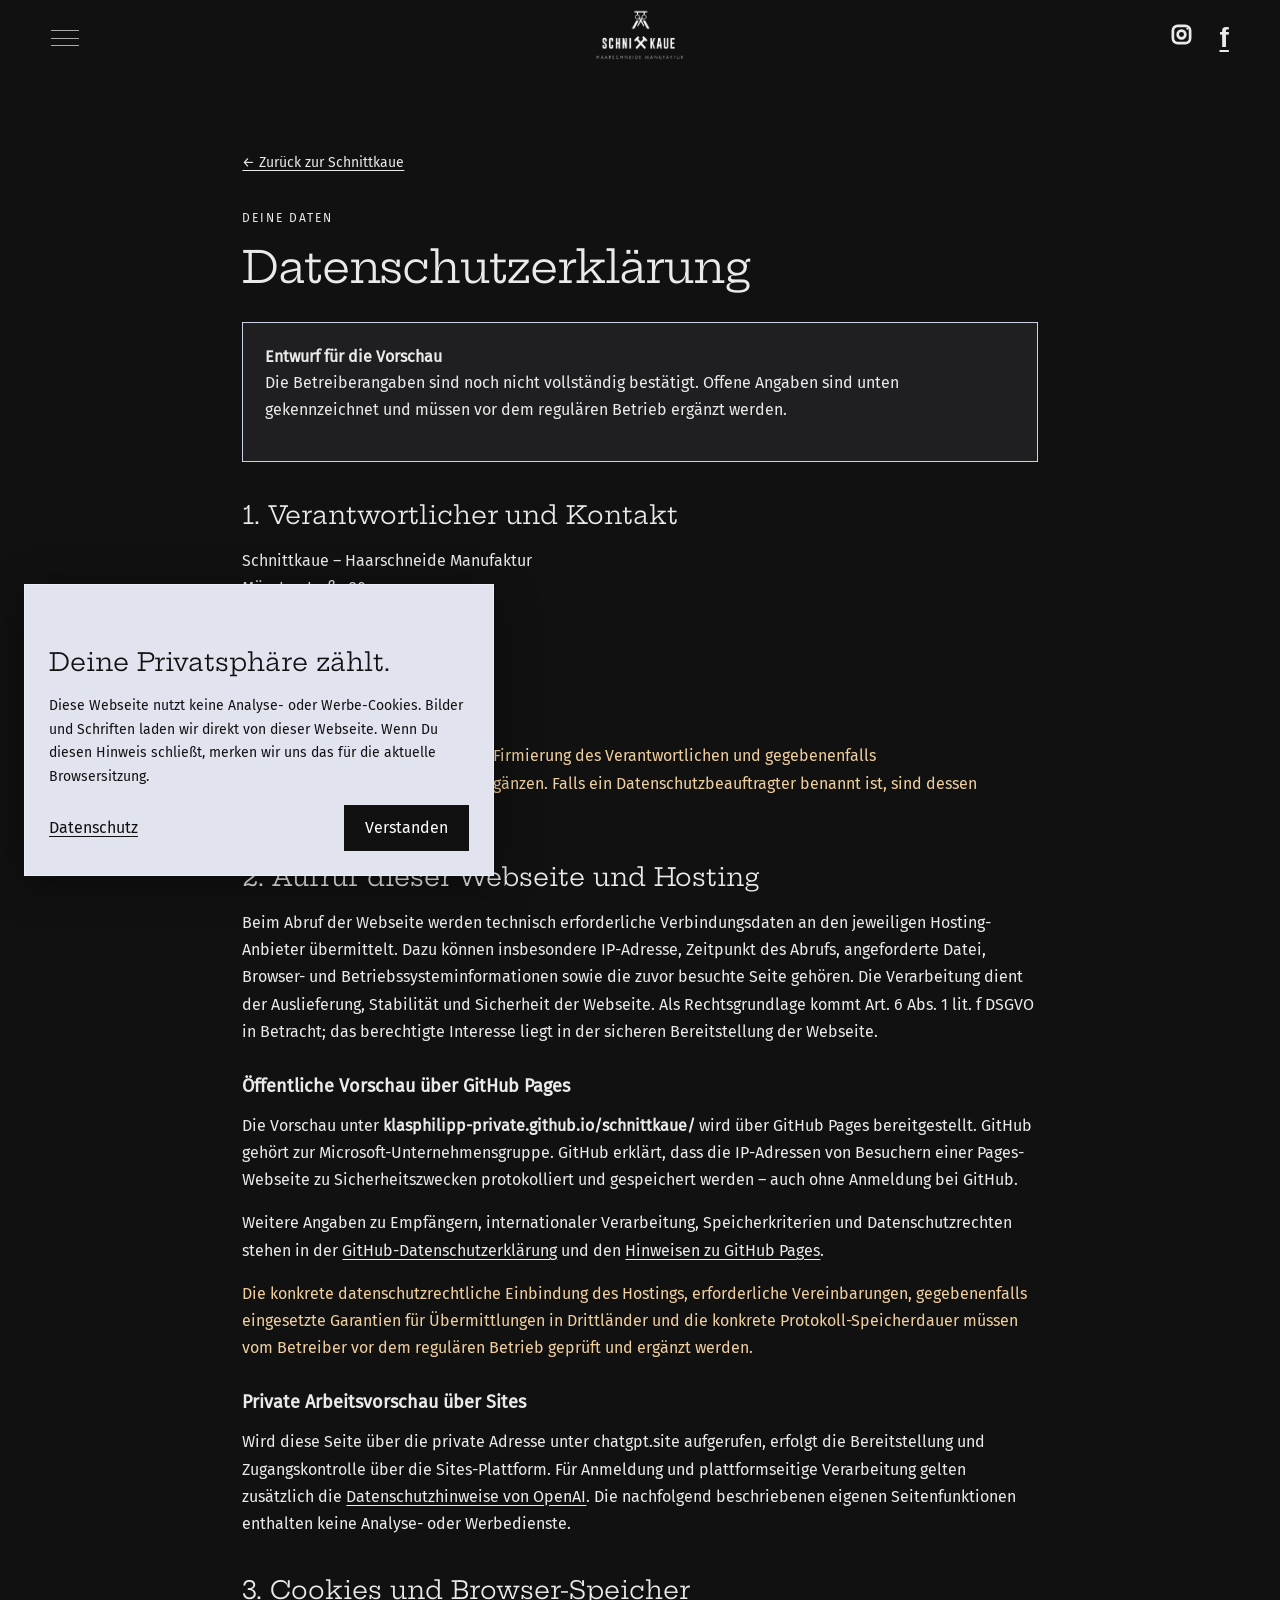
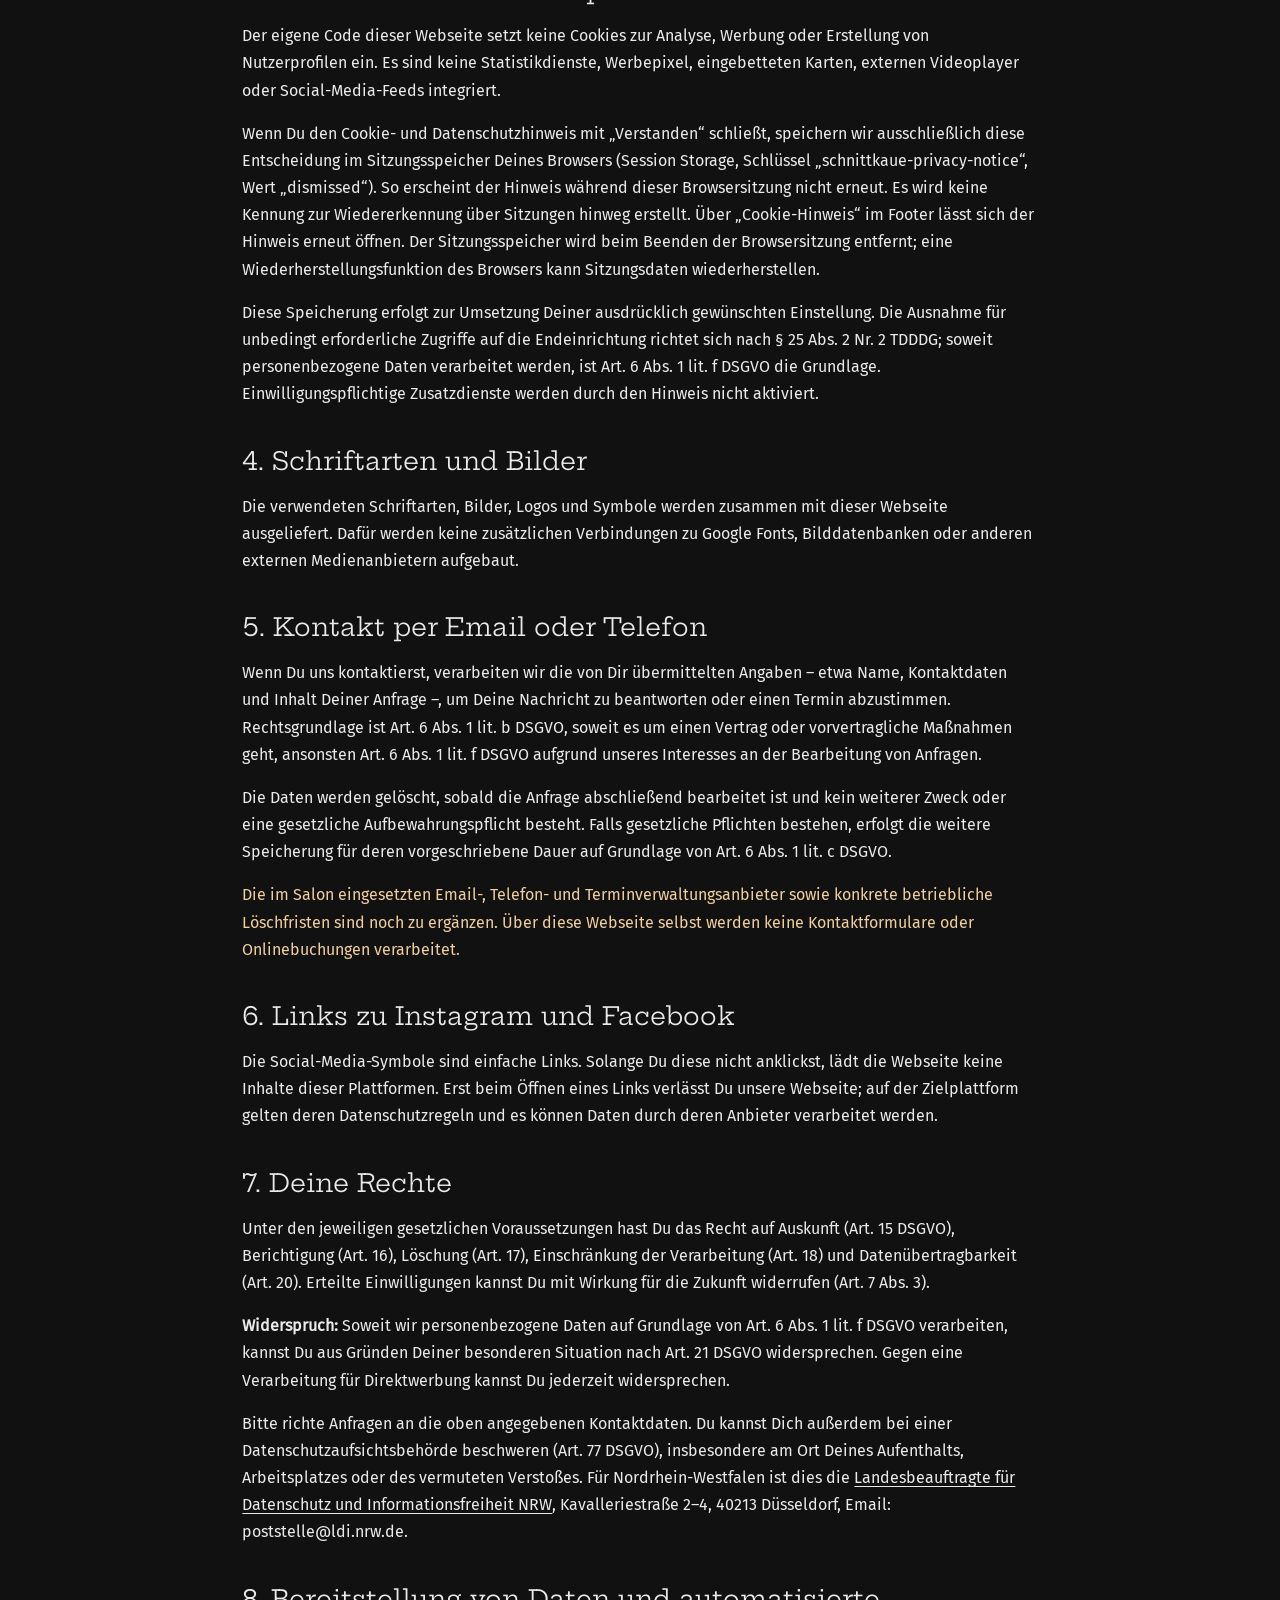
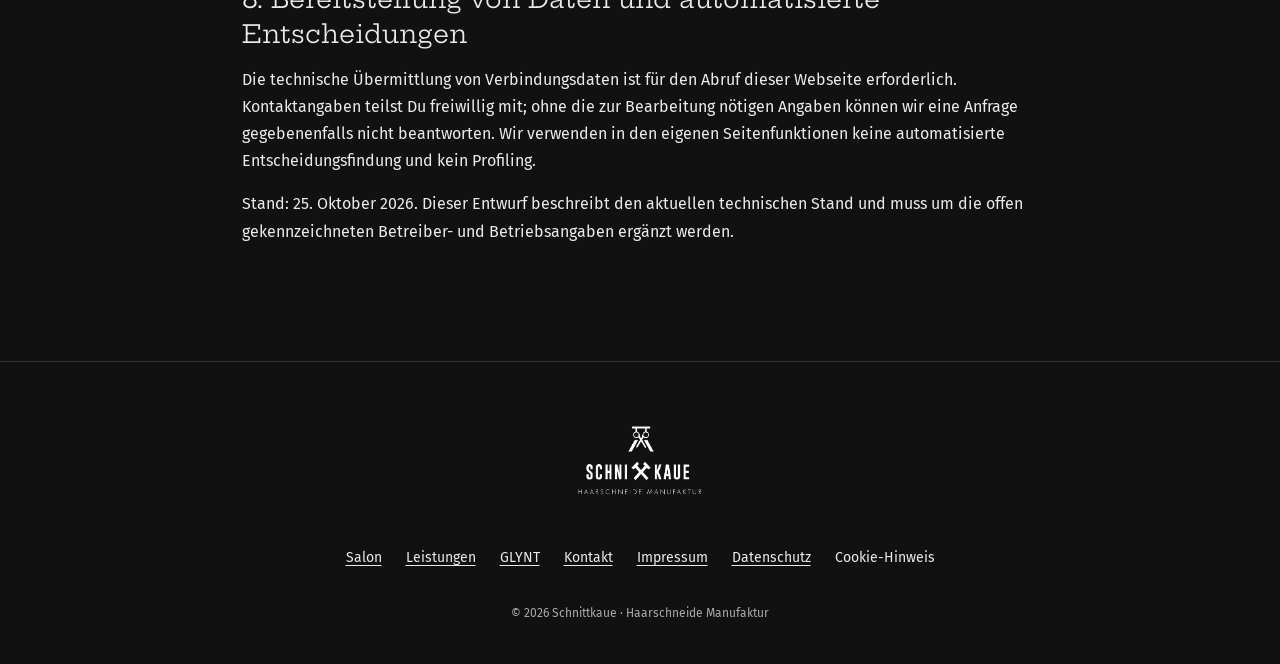
==== datenschutz.html @ 77f4fb35 "Build Schnittkaue preview with scrollover photos and legal drafts" ====
<!doctype html><html lang="de"><head><meta charset="utf-8"><meta name="viewport" content="width=device-width,initial-scale=1"><meta name="robots" content="noindex,nofollow"><title>Datenschutz | Schnittkaue</title><link rel="icon" href="assets/favicon.png"><link rel="stylesheet" href="style.css"></head><body class="legal-page"><header><button class="menu-toggle" aria-label="Menü öffnen" aria-expanded="false" aria-controls="navigation"><span></span><span></span><span></span></button><a class="brand" href="index.html" aria-label="Schnittkaue Startseite"><img src="assets/logo.png" alt="Schnittkaue – Haarschneide Manufaktur"></a><div class="social"><a href="https://www.instagram.com/schnittkaue_re/" aria-label="Instagram" target="_blank" rel="noopener"><svg viewBox="0 0 24 24" aria-hidden="true"><rect x="3" y="3" width="18" height="18" rx="5"/><circle cx="12" cy="12" r="4"/><circle class="dot" cx="18" cy="6" r="1"/></svg></a><a class="facebook" href="https://www.facebook.com/schnittkaue" aria-label="Facebook" target="_blank" rel="noopener">f</a></div></header><nav id="navigation" hidden><a href="index.html#inhalt">Willkommen</a><a href="index.html#salon">Unser Salon</a><a href="index.html#leistungen">Leistungen</a><a href="index.html#glynt">GLYNT</a><a href="index.html#einblicke">Einblicke</a><a href="index.html#kontakt">Kontakt & Termine</a></nav><main id="inhalt"><a class="back-link" href="index.html">← Zurück zur Schnittkaue</a><p class="eyebrow">DEINE DATEN</p><h1>Datenschutzerklärung</h1><div class="draft-note"><strong>Entwurf für die Vorschau</strong><p>Die Betreiberangaben sind noch nicht vollständig bestätigt. Offene Angaben sind unten gekennzeichnet und müssen vor dem regulären Betrieb ergänzt werden.</p></div><h2>1. Verantwortlicher und Kontakt</h2><p>Schnittkaue – Haarschneide Manufaktur<br>Münsterstraße 20<br>45657 Recklinghausen<br>Deutschland</p><p>Telefon: <a href="tel:+4923619386622">02361 9386622</a><br>Email: <a href="mailto:info@schnittkaue.de">info@schnittkaue.de</a></p><p class="missing">Vollständiger Name bzw. offizielle Firmierung des Verantwortlichen und gegebenenfalls Vertretungsberechtigte: noch zu ergänzen. Falls ein Datenschutzbeauftragter benannt ist, sind dessen Kontaktdaten noch zu ergänzen.</p><h2>2. Aufruf dieser Webseite und Hosting</h2><p>Beim Abruf der Webseite werden technisch erforderliche Verbindungsdaten an den jeweiligen Hosting-Anbieter übermittelt. Dazu können insbesondere IP-Adresse, Zeitpunkt des Abrufs, angeforderte Datei, Browser- und Betriebssysteminformationen sowie die zuvor besuchte Seite gehören. Die Verarbeitung dient der Auslieferung, Stabilität und Sicherheit der Webseite. Als Rechtsgrundlage kommt Art. 6 Abs. 1 lit. f DSGVO in Betracht; das berechtigte Interesse liegt in der sicheren Bereitstellung der Webseite.</p><h3>Öffentliche Vorschau über GitHub Pages</h3><p>Die Vorschau unter <strong>klasphilipp-private.github.io/schnittkaue/</strong> wird über GitHub Pages bereitgestellt. GitHub gehört zur Microsoft-Unternehmensgruppe. GitHub erklärt, dass die IP-Adressen von Besuchern einer Pages-Webseite zu Sicherheitszwecken protokolliert und gespeichert werden – auch ohne Anmeldung bei GitHub.</p><p>Weitere Angaben zu Empfängern, internationaler Verarbeitung, Speicherkriterien und Datenschutzrechten stehen in der <a href="https://docs.github.com/en/site-policy/privacy-policies/github-general-privacy-statement" target="_blank" rel="noopener">GitHub-Datenschutzerklärung</a> und den <a href="https://docs.github.com/en/pages/getting-started-with-github-pages/what-is-github-pages" target="_blank" rel="noopener">Hinweisen zu GitHub Pages</a>.</p><p class="missing">Die konkrete datenschutzrechtliche Einbindung des Hostings, erforderliche Vereinbarungen, gegebenenfalls eingesetzte Garantien für Übermittlungen in Drittländer und die konkrete Protokoll-Speicherdauer müssen vom Betreiber vor dem regulären Betrieb geprüft und ergänzt werden.</p><h3>Private Arbeitsvorschau über Sites</h3><p>Wird diese Seite über die private Adresse unter chatgpt.site aufgerufen, erfolgt die Bereitstellung und Zugangskontrolle über die Sites-Plattform. Für Anmeldung und plattformseitige Verarbeitung gelten zusätzlich die <a href="https://openai.com/policies/privacy-policy/" target="_blank" rel="noopener">Datenschutzhinweise von OpenAI</a>. Die nachfolgend beschriebenen eigenen Seitenfunktionen enthalten keine Analyse- oder Werbedienste.</p><h2>3. Cookies und Browser-Speicher</h2><p>Der eigene Code dieser Webseite setzt keine Cookies zur Analyse, Werbung oder Erstellung von Nutzerprofilen ein. Es sind keine Statistikdienste, Werbepixel, eingebetteten Karten, externen Videoplayer oder Social-Media-Feeds integriert.</p><p>Wenn Du den Cookie- und Datenschutzhinweis mit „Verstanden“ schließt, speichern wir ausschließlich diese Entscheidung im Sitzungsspeicher Deines Browsers (Session Storage, Schlüssel „schnittkaue-privacy-notice“, Wert „dismissed“). So erscheint der Hinweis während dieser Browsersitzung nicht erneut. Es wird keine Kennung zur Wiedererkennung über Sitzungen hinweg erstellt. Über „Cookie-Hinweis“ im Footer lässt sich der Hinweis erneut öffnen. Der Sitzungsspeicher wird beim Beenden der Browsersitzung entfernt; eine Wiederherstellungsfunktion des Browsers kann Sitzungsdaten wiederherstellen.</p><p>Diese Speicherung erfolgt zur Umsetzung Deiner ausdrücklich gewünschten Einstellung. Die Ausnahme für unbedingt erforderliche Zugriffe auf die Endeinrichtung richtet sich nach § 25 Abs. 2 Nr. 2 TDDDG; soweit personenbezogene Daten verarbeitet werden, ist Art. 6 Abs. 1 lit. f DSGVO die Grundlage. Einwilligungspflichtige Zusatzdienste werden durch den Hinweis nicht aktiviert.</p><h2>4. Schriftarten und Bilder</h2><p>Die verwendeten Schriftarten, Bilder, Logos und Symbole werden zusammen mit dieser Webseite ausgeliefert. Dafür werden keine zusätzlichen Verbindungen zu Google Fonts, Bilddatenbanken oder anderen externen Medienanbietern aufgebaut.</p><h2>5. Kontakt per Email oder Telefon</h2><p>Wenn Du uns kontaktierst, verarbeiten wir die von Dir übermittelten Angaben – etwa Name, Kontaktdaten und Inhalt Deiner Anfrage –, um Deine Nachricht zu beantworten oder einen Termin abzustimmen. Rechtsgrundlage ist Art. 6 Abs. 1 lit. b DSGVO, soweit es um einen Vertrag oder vorvertragliche Maßnahmen geht, ansonsten Art. 6 Abs. 1 lit. f DSGVO aufgrund unseres Interesses an der Bearbeitung von Anfragen.</p><p>Die Daten werden gelöscht, sobald die Anfrage abschließend bearbeitet ist und kein weiterer Zweck oder eine gesetzliche Aufbewahrungspflicht besteht. Falls gesetzliche Pflichten bestehen, erfolgt die weitere Speicherung für deren vorgeschriebene Dauer auf Grundlage von Art. 6 Abs. 1 lit. c DSGVO.</p><p class="missing">Die im Salon eingesetzten Email-, Telefon- und Terminverwaltungsanbieter sowie konkrete betriebliche Löschfristen sind noch zu ergänzen. Über diese Webseite selbst werden keine Kontaktformulare oder Onlinebuchungen verarbeitet.</p><h2>6. Links zu Instagram und Facebook</h2><p>Die Social-Media-Symbole sind einfache Links. Solange Du diese nicht anklickst, lädt die Webseite keine Inhalte dieser Plattformen. Erst beim Öffnen eines Links verlässt Du unsere Webseite; auf der Zielplattform gelten deren Datenschutzregeln und es können Daten durch deren Anbieter verarbeitet werden.</p><h2>7. Deine Rechte</h2><p>Unter den jeweiligen gesetzlichen Voraussetzungen hast Du das Recht auf Auskunft (Art. 15 DSGVO), Berichtigung (Art. 16), Löschung (Art. 17), Einschränkung der Verarbeitung (Art. 18) und Datenübertragbarkeit (Art. 20). Erteilte Einwilligungen kannst Du mit Wirkung für die Zukunft widerrufen (Art. 7 Abs. 3).</p><p><strong>Widerspruch:</strong> Soweit wir personenbezogene Daten auf Grundlage von Art. 6 Abs. 1 lit. f DSGVO verarbeiten, kannst Du aus Gründen Deiner besonderen Situation nach Art. 21 DSGVO widersprechen. Gegen eine Verarbeitung für Direktwerbung kannst Du jederzeit widersprechen.</p><p>Bitte richte Anfragen an die oben angegebenen Kontaktdaten. Du kannst Dich außerdem bei einer Datenschutzaufsichtsbehörde beschweren (Art. 77 DSGVO), insbesondere am Ort Deines Aufenthalts, Arbeitsplatzes oder des vermuteten Verstoßes. Für Nordrhein-Westfalen ist dies die <a href="https://www.ldi.nrw.de/" target="_blank" rel="noopener">Landesbeauftragte für Datenschutz und Informationsfreiheit NRW</a>, Kavalleriestraße 2–4, 40213 Düsseldorf, Email: poststelle@ldi.nrw.de.</p><h2>8. Bereitstellung von Daten und automatisierte Entscheidungen</h2><p>Die technische Übermittlung von Verbindungsdaten ist für den Abruf dieser Webseite erforderlich. Kontaktangaben teilst Du freiwillig mit; ohne die zur Bearbeitung nötigen Angaben können wir eine Anfrage gegebenenfalls nicht beantworten. Wir verwenden in den eigenen Seitenfunktionen keine automatisierte Entscheidungsfindung und kein Profiling.</p><p>Stand: 25. Oktober 2026. Dieser Entwurf beschreibt den aktuellen technischen Stand und muss um die offen gekennzeichneten Betreiber- und Betriebsangaben ergänzt werden.</p></main><footer><a href="index.html#" aria-label="Zurück nach oben"><img src="assets/logo.png" alt="Schnittkaue"></a><div><a href="index.html#salon">Salon</a><a href="index.html#leistungen">Leistungen</a><a href="index.html#glynt">GLYNT</a><a href="index.html#kontakt">Kontakt</a><a href="impressum.html">Impressum</a><a href="datenschutz.html">Datenschutz</a><button class="cookie-reopen" type="button">Cookie-Hinweis</button></div><p>© 2026 Schnittkaue · Haarschneide Manufaktur</p></footer><script src="app.js"></script></body></html>
---- style.css ----
@font-face{font-family:Hepta;src:url(assets/hepta.ttf);font-weight:100 900;font-display:swap}@font-face{font-family:Fira;src:url(assets/fira.ttf);font-display:swap}*{box-sizing:border-box}html{scroll-behavior:smooth;scroll-padding-top:200px}body{margin:0;background:#111;color:#eaeaea;font-family:Fira,sans-serif;font-size:16px;line-height:1.5}a{color:inherit;text-decoration:none}button{font:inherit;cursor:pointer}button,a{-webkit-tap-highlight-color:transparent}a:focus-visible,button:focus-visible{outline:2px solid #cdd4e8;outline-offset:6px}img{display:block;width:100%;object-fit:cover}h1,h2{font-family:Hepta,Georgia,serif;font-weight:400;font-size:44px;line-height:1.08;margin:0 0 24px;letter-spacing:-1.2px}p{margin:0 0 16px}.eyebrow,.service-number{font-size:12px;letter-spacing:2px;line-height:1.6}header{height:184px;position:sticky;top:0;background:#111;z-index:10;display:flex;align-items:center;justify-content:space-between;padding:24px 4%}.brand{position:absolute;left:50%;top:25px;transform:translateX(-50%);width:210px;height:124px}.brand img{height:100%;object-fit:contain}.menu-toggle{background:none;border:0;width:28px;height:28px;padding:6px 0;display:flex;flex-direction:column;justify-content:space-between}.menu-toggle span{height:1px;background:#aaa;width:28px}.social{display:flex;align-items:center;gap:26px;margin-left:auto}.social svg{width:27px;height:27px;fill:none;stroke:currentColor;stroke-width:2.8}.social .dot{fill:currentColor;stroke:none}.facebook{font:bold 34px Arial}nav{position:fixed;inset:184px 0 0;background:#111;z-index:20;padding:45px 13.2%;overflow:auto}nav:not([hidden]){display:flex;flex-direction:column;gap:20px}nav a{font-family:Hepta,serif;font-size:32px;width:fit-content}.skip{position:fixed;top:-100px;z-index:40;background:#cdd4e8;color:#111;padding:12px}.skip:focus{top:0}.hero{margin:6% 4% 0;height:754px}.hero img{height:100%}.welcome{position:relative;margin:-260px 4% 0;min-height:565px;display:flex;align-items:flex-end}.welcome-copy{padding:145px 0 0 10%;width:55%;background:linear-gradient(180deg,transparent 0%,#111 21%);margin-bottom:-142px}.line-link{display:inline-block;font-size:12px;letter-spacing:.6px;text-align:center;border-bottom:1px solid;padding:24px 32px 14px;margin-top:20px;transition:color .2s}.line-link:hover{color:#a8b7db}.split{display:grid;grid-template-columns:55% 45%;margin:392px 4% 0;min-height:700px;align-items:stretch}.split-copy{padding:12% 18% 5% 0;align-self:end}.split>img{height:100%;min-height:700px}.split h2{font-size:36px;line-height:1.3}.section-intro{margin:180px 13.2% 0}.section-intro h2{font-size:44px}.service{position:relative;margin:15% 4% 0;display:flex;min-height:565px;align-items:center}.service>img{position:absolute;left:0;top:0;width:57.7%;height:calc(100% - 56px);z-index:1}.service-copy{margin-left:23.7%;width:76.3%;padding:6% 8% 5% 35%;background:#cfd3e5;color:#111;min-height:510px;margin-top:52px}.service-copy h2{font-family:Georgia,serif;font-size:36px;letter-spacing:0;line-height:1.1;margin:15px 0}.service-copy p{margin-bottom:22px}.service-copy ul{padding:0;list-style:none;margin:0}.service-copy li{padding:7px 0;border-bottom:1px solid #1112}.service-copy .line-link:hover{color:#4a5276}.products{margin-top:250px;min-height:620px}.products>img{min-height:620px}.gallery-section{margin:200px 4% 0}.gallery-section>h2,.gallery-section>.eyebrow{margin-left:10%}.gallery{display:grid;grid-template-columns:repeat(3,1fr);gap:28px;margin-top:55px}.gallery button{border:0;background:none;padding:0;overflow:hidden}.gallery img{height:420px;transition:transform .35s}.gallery button:hover img{transform:scale(1.025)}.contact{padding:180px 20% 130px;text-align:center}.contact h2{font-size:60px;line-height:1.15}.contact .phone{display:block;font-family:Hepta,serif;font-size:34px;margin:40px 0 12px}.contact .email{display:block;font-size:23px}.contact .line-link{margin-top:35px}footer{margin:0 4%;padding:50px 0 25px;border-top:1px solid #ffffff25;text-align:center}footer img{width:165px;height:105px;object-fit:contain;margin:0 auto 30px}footer div{display:flex;gap:35px;justify-content:center;margin-bottom:35px}footer p{font-size:12px;color:#aaa}dialog{background:#111;border:0;padding:0;max-width:90vw;max-height:90vh;color:#fff}dialog::backdrop{background:#000d}dialog img{max-height:85vh;width:auto;max-width:90vw;object-fit:contain}.close{position:fixed;right:5vw;top:3vh;border:0;background:#111;color:#fff;font-size:35px;width:45px;height:45px}@media(min-width:1600px){main{max-width:1600px;margin:auto}}@media(max-width:1024px){.hero{height:465px}.welcome{margin-top:-50px;min-height:420px}.welcome-copy{padding-top:40px}h1,h2{font-size:36px}.split{margin-top:260px;min-height:465px}.split>img{min-height:465px}.split-copy{padding-right:10%}.split h2{font-size:30px}.service-copy{padding-left:37%;padding-right:4%}.service>img{width:56%}.contact{padding:140px 10% 90px}.gallery img{height:300px}}@media(max-width:767px){html{scroll-padding-top:120px}header{height:120px;padding:15px 6%}.brand{width:135px;height:90px;top:12px}.social{gap:14px}.social svg{width:21px;height:21px}.facebook{font-size:27px}.menu-toggle{width:24px}.menu-toggle span{width:24px}nav{inset:120px 0 0;padding:40px 6%}nav a{font-size:26px}.hero{margin:0 6%;height:450px}.welcome{margin:90px 6% 0;min-height:0;display:block}.welcome-copy{width:100%;padding:0;margin:0;background:none}h1,h2{font-size:32px;line-height:1.2;letter-spacing:-.7px}.welcome h1 br{display:none}.line-link{padding-left:15px;padding-right:15px}.split{display:flex;flex-direction:column;margin:110px 6% 0;gap:42px}.split-copy{padding:0;align-self:auto}.split h2{font-size:30px}.split>img{min-height:0;height:460px}.section-intro{margin:110px 6% 0}.section-intro h2{font-size:32px}.service{margin:60px 0 0;display:flex;flex-direction:column}.service>img{position:static;width:88%;height:330px;align-self:flex-start;margin-left:6%}.service-copy{width:100%;margin:-1px 0 0;padding:40px 6%}.service-copy h2{font-size:34px}.service-number{font-size:11px}.products{margin-top:110px}.products>img{height:auto;aspect-ratio:1}.gallery-section{margin:110px 6% 0}.gallery-section>h2,.gallery-section>.eyebrow{margin-left:0}.gallery{grid-template-columns:1fr;gap:22px;margin-top:35px}.gallery img{height:350px}.contact{padding:110px 6% 75px}.contact h2{font-size:38px}.contact .phone{font-size:27px}.contact .email{font-size:20px}footer{margin:0 6%}footer div{gap:20px;flex-wrap:wrap}}@media(prefers-reduced-motion:reduce){html{scroll-behavior:auto}*{transition:none!important}}
@media(min-width:768px){.brand{width:290px;height:170px;top:5px}}
/* Full-screen opening photograph with the page scrolling over it. */
header{position:fixed;inset:0 0 auto;background:linear-gradient(180deg,#000b,transparent);transition:background .3s}header.is-scrolled{background:#111}main{max-width:none!important}.hero{position:sticky;top:0;margin:0;width:100%;height:100svh;min-height:580px;z-index:0;isolation:isolate}.hero img{height:100%;object-position:center 43%}.hero:after{content:"";position:absolute;inset:0;background:linear-gradient(180deg,#0002 0%,transparent 50%,#0009 100%);pointer-events:none}.scroll-cue{position:absolute;bottom:30px;left:50%;transform:translateX(-50%);z-index:1;display:flex;flex-direction:column;align-items:center;gap:8px;width:90%;text-align:center;font-size:12px;letter-spacing:2px;color:#fff}.scroll-cue>span:last-child{font-size:30px;line-height:1}.scroll-content{position:relative;z-index:1;background:#111;display:flow-root}.welcome{margin:0;min-height:0;display:block;padding:115px 13.2% 30px}.welcome-copy{width:100%;max-width:680px;padding:0;margin:0;background:none}.split{margin-top:180px}#salon{display:block;min-height:0}#salon .split-copy{max-width:850px;padding:0 0 0 10%;margin-bottom:60px}#salon>img{width:100%;height:640px;min-height:0;object-position:center}.gallery{grid-template-columns:repeat(3,minmax(0,1fr));gap:24px;align-items:start}.gallery button:nth-child(3n+2){margin-top:55px}.gallery img{height:420px}.gallery button:nth-child(3n+1) img{height:510px}.service:nth-of-type(5)>img{object-position:center 30%}footer{position:relative;z-index:1;background:#111;margin:0;padding:50px 4% 25px}@media(max-width:1024px){.hero{height:100svh;min-height:540px}#salon>img{height:540px}.gallery img{height:300px}.gallery button:nth-child(3n+1) img{height:370px}}@media(max-width:767px){.hero{height:100svh;min-height:520px}.hero img{object-position:50% 45%}.welcome{padding:75px 6% 0;margin:0}.welcome-copy{max-width:none}.split{margin-top:100px}#salon .split-copy{padding:0;margin-bottom:40px}#salon>img{height:430px}.gallery{grid-template-columns:repeat(2,minmax(0,1fr));gap:14px}.gallery button:nth-child(3n+2){margin-top:0}.gallery button:nth-child(even){margin-top:35px}.gallery img,.gallery button:nth-child(3n+1) img{height:270px}.gallery-section{margin-top:100px}.scroll-cue{bottom:25px;font-size:10px;letter-spacing:1.4px}footer{padding-left:6%;padding-right:6%}}@media(max-width:420px){.gallery img,.gallery button:nth-child(3n+1) img{height:230px}}@media(prefers-reduced-motion:reduce){.hero{position:relative}}
/* Compact scroll header leaves the portrait unobstructed. */
:root{--header-height:154px}header{height:var(--header-height);transition:height .25s,background .25s,padding .25s}header .brand{width:250px;height:145px;top:4px;transition:width .25s,height .25s,top .25s}header.is-scrolled{--header-height:76px;height:76px;padding-top:8px;padding-bottom:8px;background:#111}header.is-scrolled .brand{width:130px;height:74px;top:1px}header.is-scrolled .social svg{width:23px;height:23px}header.is-scrolled .facebook{font-size:28px}nav{inset:76px 0 0}html{scroll-padding-top:95px}.hero img{object-position:center 36%}#salon{margin-bottom:85px}#salon .split-copy{margin-bottom:0}.salon-scroll-photo{position:sticky;top:0;height:100svh;min-height:500px;width:100%;z-index:0}.salon-scroll-photo img{height:100%;width:100%;object-fit:cover;object-position:center}.salon-scroll-cover{position:relative;z-index:1;display:flow-root;background:#111}.salon-scroll-cover .section-intro{margin-top:0;padding-top:110px}.service:first-of-type>img{object-position:center 30%}.cookie-reopen{color:inherit;border:0;background:none;padding:0;font-size:inherit}.cookie-reopen:hover{text-decoration:underline}.cookie-notice{position:fixed;left:24px;bottom:24px;z-index:50;max-width:470px;padding:24px;background:#e1e4ef;color:#111;box-shadow:0 8px 40px #0006;border:1px solid #fff6}.cookie-notice[hidden]{display:none}.cookie-notice h2{font-family:Hepta,serif;font-size:21px;line-height:1.3;letter-spacing:0;margin:0 0 12px}.cookie-notice p{font-size:14px;line-height:1.5;margin:0 0 16px}.cookie-notice a{text-decoration:underline}.cookie-actions{display:flex;align-items:center;justify-content:space-between;gap:18px}.cookie-actions button{background:#111;color:#fff;border:1px solid #111;padding:10px 20px}.legal-page header{height:76px;background:#111}.legal-page header .brand{width:130px;height:74px;top:1px}.legal-page main{padding:150px 8% 100px;max-width:1000px!important;margin:auto;min-height:80vh}.legal-page h1{font-size:44px}.legal-page h2{font-size:25px;line-height:1.4;letter-spacing:0;margin:36px 0 14px}.legal-page h3{font-size:18px;margin:28px 0 12px}.legal-page a:not(.brand){text-decoration:underline;text-underline-offset:3px}.legal-page ul{padding-left:22px}.legal-page p,.legal-page li{line-height:1.7}.draft-note{padding:22px;border:1px solid #cdd4e8;background:#cdd4e812;margin:30px 0}.missing{color:#f0cf9f}.legal-page footer a{text-decoration:none}.legal-page footer{border-top:1px solid #ffffff25}.legal-page .back-link{display:inline-block;margin-bottom:35px;font-size:14px}footer div{font-size:14px;gap:24px;flex-wrap:wrap}@media(max-width:767px){:root{--header-height:110px}header .brand{width:155px;height:104px;top:2px}header.is-scrolled{height:66px;--header-height:66px}header.is-scrolled .brand{width:112px;height:64px;top:1px}nav{inset:66px 0 0}html{scroll-padding-top:82px}.hero img{object-position:50% 38%}#salon{margin-bottom:65px}.salon-scroll-photo{height:100svh;min-height:450px}.salon-scroll-photo img{object-position:56% center}.salon-scroll-cover .section-intro{padding-top:75px}.cookie-notice{left:12px;right:12px;bottom:12px;max-width:none;padding:18px}.cookie-notice h2{font-size:18px}.cookie-notice p{font-size:13px}.legal-page main{padding:120px 6% 70px}.legal-page h1{font-size:34px}.legal-page h2{font-size:23px}.legal-page header{height:66px}.legal-page header .brand{width:112px;height:64px}.draft-note{padding:17px}}@media(prefers-reduced-motion:reduce){.salon-scroll-photo{position:relative}}
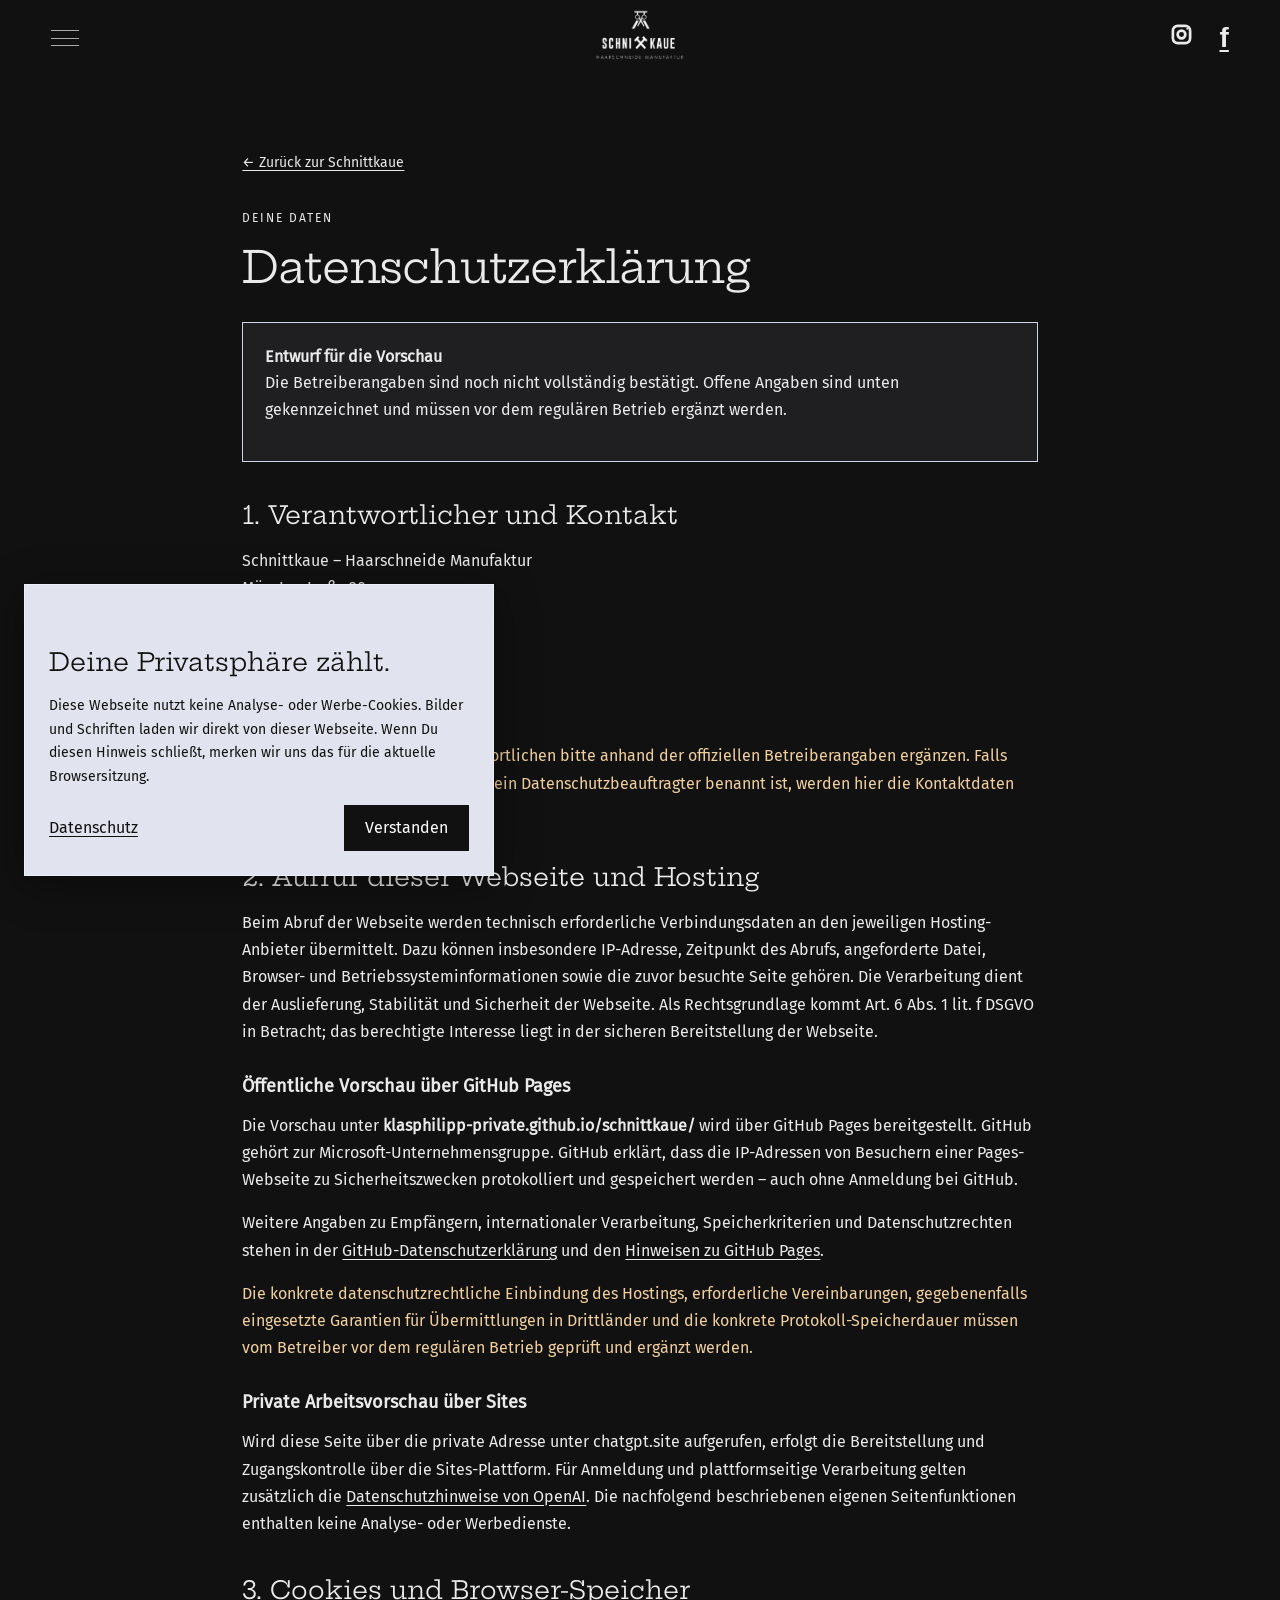
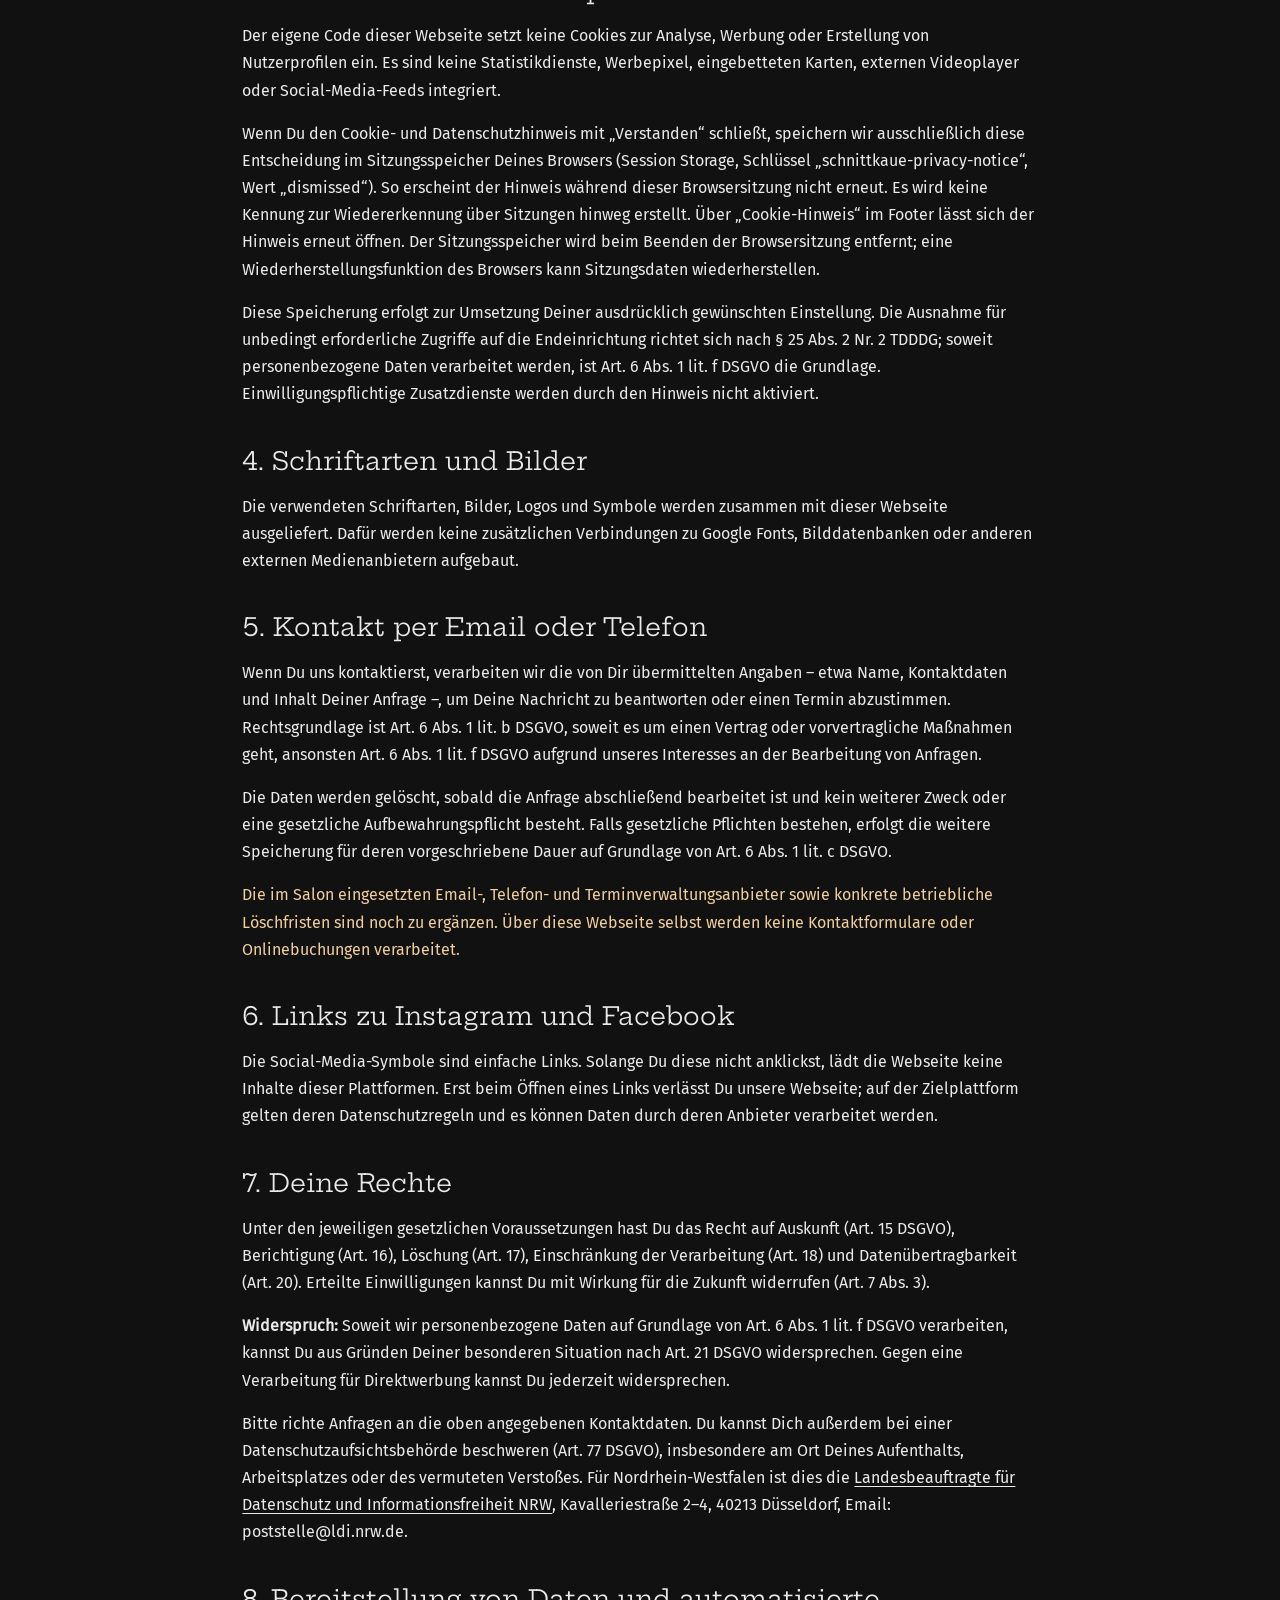
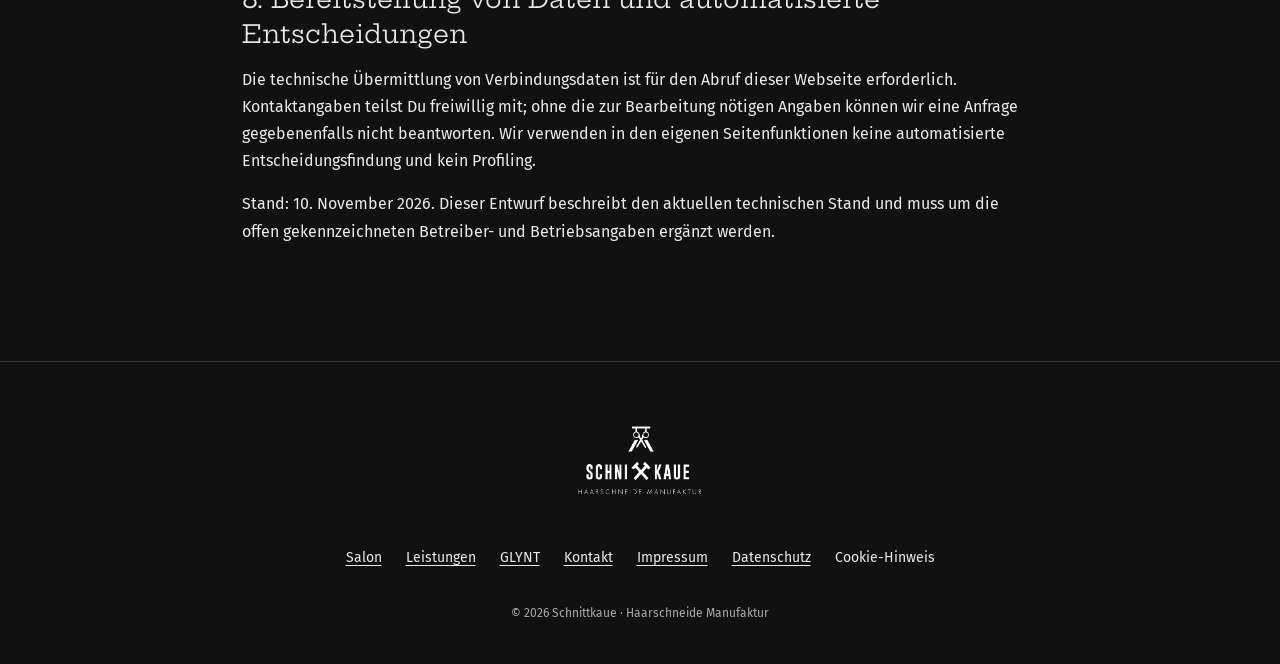
==== commit cc5ad86b: "Keep both people visible in mobile hero and refine legal drafts" ====
--- a/datenschutz.html
+++ b/datenschutz.html
@@ -1 +1 @@
-<!doctype html><html lang="de"><head><meta charset="utf-8"><meta name="viewport" content="width=device-width,initial-scale=1"><meta name="robots" content="noindex,nofollow"><title>Datenschutz | Schnittkaue</title><link rel="icon" href="assets/favicon.png"><link rel="stylesheet" href="style.css"></head><body class="legal-page"><header><button class="menu-toggle" aria-label="Menü öffnen" aria-expanded="false" aria-controls="navigation"><span></span><span></span><span></span></button><a class="brand" href="index.html" aria-label="Schnittkaue Startseite"><img src="assets/logo.png" alt="Schnittkaue – Haarschneide Manufaktur"></a><div class="social"><a href="https://www.instagram.com/schnittkaue_re/" aria-label="Instagram" target="_blank" rel="noopener"><svg viewBox="0 0 24 24" aria-hidden="true"><rect x="3" y="3" width="18" height="18" rx="5"/><circle cx="12" cy="12" r="4"/><circle class="dot" cx="18" cy="6" r="1"/></svg></a><a class="facebook" href="https://www.facebook.com/schnittkaue" aria-label="Facebook" target="_blank" rel="noopener">f</a></div></header><nav id="navigation" hidden><a href="index.html#inhalt">Willkommen</a><a href="index.html#salon">Unser Salon</a><a href="index.html#leistungen">Leistungen</a><a href="index.html#glynt">GLYNT</a><a href="index.html#einblicke">Einblicke</a><a href="index.html#kontakt">Kontakt & Termine</a></nav><main id="inhalt"><a class="back-link" href="index.html">← Zurück zur Schnittkaue</a><p class="eyebrow">DEINE DATEN</p><h1>Datenschutzerklärung</h1><div class="draft-note"><strong>Entwurf für die Vorschau</strong><p>Die Betreiberangaben sind noch nicht vollständig bestätigt. Offene Angaben sind unten gekennzeichnet und müssen vor dem regulären Betrieb ergänzt werden.</p></div><h2>1. Verantwortlicher und Kontakt</h2><p>Schnittkaue – Haarschneide Manufaktur<br>Münsterstraße 20<br>45657 Recklinghausen<br>Deutschland</p><p>Telefon: <a href="tel:+4923619386622">02361 9386622</a><br>Email: <a href="mailto:info@schnittkaue.de">info@schnittkaue.de</a></p><p class="missing">Vollständiger Name bzw. offizielle Firmierung des Verantwortlichen und gegebenenfalls Vertretungsberechtigte: noch zu ergänzen. Falls ein Datenschutzbeauftragter benannt ist, sind dessen Kontaktdaten noch zu ergänzen.</p><h2>2. Aufruf dieser Webseite und Hosting</h2><p>Beim Abruf der Webseite werden technisch erforderliche Verbindungsdaten an den jeweiligen Hosting-Anbieter übermittelt. Dazu können insbesondere IP-Adresse, Zeitpunkt des Abrufs, angeforderte Datei, Browser- und Betriebssysteminformationen sowie die zuvor besuchte Seite gehören. Die Verarbeitung dient der Auslieferung, Stabilität und Sicherheit der Webseite. Als Rechtsgrundlage kommt Art. 6 Abs. 1 lit. f DSGVO in Betracht; das berechtigte Interesse liegt in der sicheren Bereitstellung der Webseite.</p><h3>Öffentliche Vorschau über GitHub Pages</h3><p>Die Vorschau unter <strong>klasphilipp-private.github.io/schnittkaue/</strong> wird über GitHub Pages bereitgestellt. GitHub gehört zur Microsoft-Unternehmensgruppe. GitHub erklärt, dass die IP-Adressen von Besuchern einer Pages-Webseite zu Sicherheitszwecken protokolliert und gespeichert werden – auch ohne Anmeldung bei GitHub.</p><p>Weitere Angaben zu Empfängern, internationaler Verarbeitung, Speicherkriterien und Datenschutzrechten stehen in der <a href="https://docs.github.com/en/site-policy/privacy-policies/github-general-privacy-statement" target="_blank" rel="noopener">GitHub-Datenschutzerklärung</a> und den <a href="https://docs.github.com/en/pages/getting-started-with-github-pages/what-is-github-pages" target="_blank" rel="noopener">Hinweisen zu GitHub Pages</a>.</p><p class="missing">Die konkrete datenschutzrechtliche Einbindung des Hostings, erforderliche Vereinbarungen, gegebenenfalls eingesetzte Garantien für Übermittlungen in Drittländer und die konkrete Protokoll-Speicherdauer müssen vom Betreiber vor dem regulären Betrieb geprüft und ergänzt werden.</p><h3>Private Arbeitsvorschau über Sites</h3><p>Wird diese Seite über die private Adresse unter chatgpt.site aufgerufen, erfolgt die Bereitstellung und Zugangskontrolle über die Sites-Plattform. Für Anmeldung und plattformseitige Verarbeitung gelten zusätzlich die <a href="https://openai.com/policies/privacy-policy/" target="_blank" rel="noopener">Datenschutzhinweise von OpenAI</a>. Die nachfolgend beschriebenen eigenen Seitenfunktionen enthalten keine Analyse- oder Werbedienste.</p><h2>3. Cookies und Browser-Speicher</h2><p>Der eigene Code dieser Webseite setzt keine Cookies zur Analyse, Werbung oder Erstellung von Nutzerprofilen ein. Es sind keine Statistikdienste, Werbepixel, eingebetteten Karten, externen Videoplayer oder Social-Media-Feeds integriert.</p><p>Wenn Du den Cookie- und Datenschutzhinweis mit „Verstanden“ schließt, speichern wir ausschließlich diese Entscheidung im Sitzungsspeicher Deines Browsers (Session Storage, Schlüssel „schnittkaue-privacy-notice“, Wert „dismissed“). So erscheint der Hinweis während dieser Browsersitzung nicht erneut. Es wird keine Kennung zur Wiedererkennung über Sitzungen hinweg erstellt. Über „Cookie-Hinweis“ im Footer lässt sich der Hinweis erneut öffnen. Der Sitzungsspeicher wird beim Beenden der Browsersitzung entfernt; eine Wiederherstellungsfunktion des Browsers kann Sitzungsdaten wiederherstellen.</p><p>Diese Speicherung erfolgt zur Umsetzung Deiner ausdrücklich gewünschten Einstellung. Die Ausnahme für unbedingt erforderliche Zugriffe auf die Endeinrichtung richtet sich nach § 25 Abs. 2 Nr. 2 TDDDG; soweit personenbezogene Daten verarbeitet werden, ist Art. 6 Abs. 1 lit. f DSGVO die Grundlage. Einwilligungspflichtige Zusatzdienste werden durch den Hinweis nicht aktiviert.</p><h2>4. Schriftarten und Bilder</h2><p>Die verwendeten Schriftarten, Bilder, Logos und Symbole werden zusammen mit dieser Webseite ausgeliefert. Dafür werden keine zusätzlichen Verbindungen zu Google Fonts, Bilddatenbanken oder anderen externen Medienanbietern aufgebaut.</p><h2>5. Kontakt per Email oder Telefon</h2><p>Wenn Du uns kontaktierst, verarbeiten wir die von Dir übermittelten Angaben – etwa Name, Kontaktdaten und Inhalt Deiner Anfrage –, um Deine Nachricht zu beantworten oder einen Termin abzustimmen. Rechtsgrundlage ist Art. 6 Abs. 1 lit. b DSGVO, soweit es um einen Vertrag oder vorvertragliche Maßnahmen geht, ansonsten Art. 6 Abs. 1 lit. f DSGVO aufgrund unseres Interesses an der Bearbeitung von Anfragen.</p><p>Die Daten werden gelöscht, sobald die Anfrage abschließend bearbeitet ist und kein weiterer Zweck oder eine gesetzliche Aufbewahrungspflicht besteht. Falls gesetzliche Pflichten bestehen, erfolgt die weitere Speicherung für deren vorgeschriebene Dauer auf Grundlage von Art. 6 Abs. 1 lit. c DSGVO.</p><p class="missing">Die im Salon eingesetzten Email-, Telefon- und Terminverwaltungsanbieter sowie konkrete betriebliche Löschfristen sind noch zu ergänzen. Über diese Webseite selbst werden keine Kontaktformulare oder Onlinebuchungen verarbeitet.</p><h2>6. Links zu Instagram und Facebook</h2><p>Die Social-Media-Symbole sind einfache Links. Solange Du diese nicht anklickst, lädt die Webseite keine Inhalte dieser Plattformen. Erst beim Öffnen eines Links verlässt Du unsere Webseite; auf der Zielplattform gelten deren Datenschutzregeln und es können Daten durch deren Anbieter verarbeitet werden.</p><h2>7. Deine Rechte</h2><p>Unter den jeweiligen gesetzlichen Voraussetzungen hast Du das Recht auf Auskunft (Art. 15 DSGVO), Berichtigung (Art. 16), Löschung (Art. 17), Einschränkung der Verarbeitung (Art. 18) und Datenübertragbarkeit (Art. 20). Erteilte Einwilligungen kannst Du mit Wirkung für die Zukunft widerrufen (Art. 7 Abs. 3).</p><p><strong>Widerspruch:</strong> Soweit wir personenbezogene Daten auf Grundlage von Art. 6 Abs. 1 lit. f DSGVO verarbeiten, kannst Du aus Gründen Deiner besonderen Situation nach Art. 21 DSGVO widersprechen. Gegen eine Verarbeitung für Direktwerbung kannst Du jederzeit widersprechen.</p><p>Bitte richte Anfragen an die oben angegebenen Kontaktdaten. Du kannst Dich außerdem bei einer Datenschutzaufsichtsbehörde beschweren (Art. 77 DSGVO), insbesondere am Ort Deines Aufenthalts, Arbeitsplatzes oder des vermuteten Verstoßes. Für Nordrhein-Westfalen ist dies die <a href="https://www.ldi.nrw.de/" target="_blank" rel="noopener">Landesbeauftragte für Datenschutz und Informationsfreiheit NRW</a>, Kavalleriestraße 2–4, 40213 Düsseldorf, Email: poststelle@ldi.nrw.de.</p><h2>8. Bereitstellung von Daten und automatisierte Entscheidungen</h2><p>Die technische Übermittlung von Verbindungsdaten ist für den Abruf dieser Webseite erforderlich. Kontaktangaben teilst Du freiwillig mit; ohne die zur Bearbeitung nötigen Angaben können wir eine Anfrage gegebenenfalls nicht beantworten. Wir verwenden in den eigenen Seitenfunktionen keine automatisierte Entscheidungsfindung und kein Profiling.</p><p>Stand: 25. Oktober 2026. Dieser Entwurf beschreibt den aktuellen technischen Stand und muss um die offen gekennzeichneten Betreiber- und Betriebsangaben ergänzt werden.</p></main><footer><a href="index.html#" aria-label="Zurück nach oben"><img src="assets/logo.png" alt="Schnittkaue"></a><div><a href="index.html#salon">Salon</a><a href="index.html#leistungen">Leistungen</a><a href="index.html#glynt">GLYNT</a><a href="index.html#kontakt">Kontakt</a><a href="impressum.html">Impressum</a><a href="datenschutz.html">Datenschutz</a><button class="cookie-reopen" type="button">Cookie-Hinweis</button></div><p>© 2026 Schnittkaue · Haarschneide Manufaktur</p></footer><script src="app.js"></script></body></html>+<!doctype html><html lang="de"><head><meta charset="utf-8"><meta name="viewport" content="width=device-width,initial-scale=1"><meta name="robots" content="noindex,follow,max-image-preview:large"><title>Datenschutz | Schnittkaue Recklinghausen</title><link rel="icon" href="assets/favicon.png"><link rel="stylesheet" href="style.css"><meta name="description" content="Informationen zum Datenschutz bei der Schnittkaue: Hosting, Kontakt, Browser-Speicher und Deine Rechte. Entwurf für die Website-Vorschau."><link rel="canonical" href="https://klasphilipp-private.github.io/schnittkaue/datenschutz.html"><meta name="theme-color" content="#111111"><meta name="format-detection" content="telephone=no"><meta property="og:type" content="website"><meta property="og:locale" content="de_DE"><meta property="og:site_name" content="Schnittkaue – Haarschneide Manufaktur"><meta property="og:title" content="Datenschutz | Schnittkaue Recklinghausen"><meta property="og:description" content="Informationen zum Datenschutz bei der Schnittkaue: Hosting, Kontakt, Browser-Speicher und Deine Rechte. Entwurf für die Website-Vorschau."><meta property="og:url" content="https://klasphilipp-private.github.io/schnittkaue/datenschutz.html"><meta property="og:image" content="https://klasphilipp-private.github.io/schnittkaue/assets/schnittkaue-eigentuemer-vorschau.jpg"><meta property="og:image:secure_url" content="https://klasphilipp-private.github.io/schnittkaue/assets/schnittkaue-eigentuemer-vorschau.jpg"><meta property="og:image:type" content="image/jpeg"><meta property="og:image:width" content="1600"><meta property="og:image:height" content="1066"><meta property="og:image:alt" content="Die Eigentümer vor der Schnittkaue in Recklinghausen"><meta name="twitter:card" content="summary_large_image"><meta name="twitter:title" content="Datenschutz | Schnittkaue Recklinghausen"><meta name="twitter:description" content="Informationen zum Datenschutz bei der Schnittkaue: Hosting, Kontakt, Browser-Speicher und Deine Rechte. Entwurf für die Website-Vorschau."><meta name="twitter:image" content="https://klasphilipp-private.github.io/schnittkaue/assets/schnittkaue-eigentuemer-vorschau.jpg"><meta name="twitter:image:alt" content="Die Eigentümer vor der Schnittkaue in Recklinghausen"><script type="application/ld+json">{"@context": "https://schema.org", "@graph": [{"@type": "WebSite", "@id": "https://klasphilipp-private.github.io/schnittkaue/#website", "url": "https://klasphilipp-private.github.io/schnittkaue/", "name": "Schnittkaue", "inLanguage": "de-DE"}, {"@type": "WebPage", "@id": "https://klasphilipp-private.github.io/schnittkaue/datenschutz.html#webpage", "url": "https://klasphilipp-private.github.io/schnittkaue/datenschutz.html", "name": "Datenschutz | Schnittkaue Recklinghausen", "description": "Informationen zum Datenschutz bei der Schnittkaue: Hosting, Kontakt, Browser-Speicher und Deine Rechte. Entwurf für die Website-Vorschau.", "inLanguage": "de-DE", "primaryImageOfPage": {"@type": "ImageObject", "url": "https://klasphilipp-private.github.io/schnittkaue/assets/schnittkaue-eigentuemer-vorschau.jpg", "width": 1600, "height": 1066}, "isPartOf": {"@id": "https://klasphilipp-private.github.io/schnittkaue/#website"}}]}</script></head><body class="legal-page"><header><button class="menu-toggle" aria-label="Menü öffnen" aria-expanded="false" aria-controls="navigation"><span></span><span></span><span></span></button><a class="brand" href="index.html" aria-label="Schnittkaue Startseite"><img src="assets/logo.png" alt="Schnittkaue – Haarschneide Manufaktur"></a><div class="social"><a href="https://www.instagram.com/schnittkaue_re/" aria-label="Instagram" target="_blank" rel="noopener"><svg viewBox="0 0 24 24" aria-hidden="true"><rect x="3" y="3" width="18" height="18" rx="5"/><circle cx="12" cy="12" r="4"/><circle class="dot" cx="18" cy="6" r="1"/></svg></a><a class="facebook" href="https://www.facebook.com/schnittkaue" aria-label="Facebook" target="_blank" rel="noopener">f</a></div></header><button class="menu-backdrop" type="button" aria-label="Menü schließen" tabindex="-1" hidden></button><nav id="navigation" aria-label="Hauptnavigation" hidden><button class="menu-close" type="button" aria-label="Menü schließen"><span aria-hidden="true">×</span></button><a href="index.html#inhalt">Willkommen</a><a href="index.html#salon">Unser Salon</a><a href="index.html#leistungen">Leistungen</a><a href="index.html#glynt">GLYNT</a><a href="index.html#einblicke">Einblicke</a><a href="index.html#kontakt">Kontakt & Termine</a></nav><main id="inhalt"><a class="back-link" href="index.html">← Zurück zur Schnittkaue</a><p class="eyebrow">DEINE DATEN</p><h1>Datenschutzerklärung</h1><div class="draft-note"><strong>Entwurf für die Vorschau</strong><p>Die Betreiberangaben sind noch nicht vollständig bestätigt. Offene Angaben sind unten gekennzeichnet und müssen vor dem regulären Betrieb ergänzt werden.</p></div><h2>1. Verantwortlicher und Kontakt</h2><p>Schnittkaue – Haarschneide Manufaktur<br>Münsterstraße 20<br>45657 Recklinghausen<br>Deutschland</p><p>Telefon: <a href="tel:+4923619386622">02361 9386622</a><br>Email: <a href="mailto:info@schnittkaue.de">info@schnittkaue.de</a></p><p class="missing">Den datenschutzrechtlich Verantwortlichen bitte anhand der offiziellen Betreiberangaben ergänzen. Falls eine Datenschutzbeauftragte oder ein Datenschutzbeauftragter benannt ist, werden hier die Kontaktdaten ergänzt.</p><h2>2. Aufruf dieser Webseite und Hosting</h2><p>Beim Abruf der Webseite werden technisch erforderliche Verbindungsdaten an den jeweiligen Hosting-Anbieter übermittelt. Dazu können insbesondere IP-Adresse, Zeitpunkt des Abrufs, angeforderte Datei, Browser- und Betriebssysteminformationen sowie die zuvor besuchte Seite gehören. Die Verarbeitung dient der Auslieferung, Stabilität und Sicherheit der Webseite. Als Rechtsgrundlage kommt Art. 6 Abs. 1 lit. f DSGVO in Betracht; das berechtigte Interesse liegt in der sicheren Bereitstellung der Webseite.</p><h3>Öffentliche Vorschau über GitHub Pages</h3><p>Die Vorschau unter <strong>klasphilipp-private.github.io/schnittkaue/</strong> wird über GitHub Pages bereitgestellt. GitHub gehört zur Microsoft-Unternehmensgruppe. GitHub erklärt, dass die IP-Adressen von Besuchern einer Pages-Webseite zu Sicherheitszwecken protokolliert und gespeichert werden – auch ohne Anmeldung bei GitHub.</p><p>Weitere Angaben zu Empfängern, internationaler Verarbeitung, Speicherkriterien und Datenschutzrechten stehen in der <a href="https://docs.github.com/en/site-policy/privacy-policies/github-general-privacy-statement" target="_blank" rel="noopener">GitHub-Datenschutzerklärung</a> und den <a href="https://docs.github.com/en/pages/getting-started-with-github-pages/what-is-github-pages" target="_blank" rel="noopener">Hinweisen zu GitHub Pages</a>.</p><p class="missing">Die konkrete datenschutzrechtliche Einbindung des Hostings, erforderliche Vereinbarungen, gegebenenfalls eingesetzte Garantien für Übermittlungen in Drittländer und die konkrete Protokoll-Speicherdauer müssen vom Betreiber vor dem regulären Betrieb geprüft und ergänzt werden.</p><h3>Private Arbeitsvorschau über Sites</h3><p>Wird diese Seite über die private Adresse unter chatgpt.site aufgerufen, erfolgt die Bereitstellung und Zugangskontrolle über die Sites-Plattform. Für Anmeldung und plattformseitige Verarbeitung gelten zusätzlich die <a href="https://openai.com/policies/privacy-policy/" target="_blank" rel="noopener">Datenschutzhinweise von OpenAI</a>. Die nachfolgend beschriebenen eigenen Seitenfunktionen enthalten keine Analyse- oder Werbedienste.</p><h2>3. Cookies und Browser-Speicher</h2><p>Der eigene Code dieser Webseite setzt keine Cookies zur Analyse, Werbung oder Erstellung von Nutzerprofilen ein. Es sind keine Statistikdienste, Werbepixel, eingebetteten Karten, externen Videoplayer oder Social-Media-Feeds integriert.</p><p>Wenn Du den Cookie- und Datenschutzhinweis mit „Verstanden“ schließt, speichern wir ausschließlich diese Entscheidung im Sitzungsspeicher Deines Browsers (Session Storage, Schlüssel „schnittkaue-privacy-notice“, Wert „dismissed“). So erscheint der Hinweis während dieser Browsersitzung nicht erneut. Es wird keine Kennung zur Wiedererkennung über Sitzungen hinweg erstellt. Über „Cookie-Hinweis“ im Footer lässt sich der Hinweis erneut öffnen. Der Sitzungsspeicher wird beim Beenden der Browsersitzung entfernt; eine Wiederherstellungsfunktion des Browsers kann Sitzungsdaten wiederherstellen.</p><p>Diese Speicherung erfolgt zur Umsetzung Deiner ausdrücklich gewünschten Einstellung. Die Ausnahme für unbedingt erforderliche Zugriffe auf die Endeinrichtung richtet sich nach § 25 Abs. 2 Nr. 2 TDDDG; soweit personenbezogene Daten verarbeitet werden, ist Art. 6 Abs. 1 lit. f DSGVO die Grundlage. Einwilligungspflichtige Zusatzdienste werden durch den Hinweis nicht aktiviert.</p><h2>4. Schriftarten und Bilder</h2><p>Die verwendeten Schriftarten, Bilder, Logos und Symbole werden zusammen mit dieser Webseite ausgeliefert. Dafür werden keine zusätzlichen Verbindungen zu Google Fonts, Bilddatenbanken oder anderen externen Medienanbietern aufgebaut.</p><h2>5. Kontakt per Email oder Telefon</h2><p>Wenn Du uns kontaktierst, verarbeiten wir die von Dir übermittelten Angaben – etwa Name, Kontaktdaten und Inhalt Deiner Anfrage –, um Deine Nachricht zu beantworten oder einen Termin abzustimmen. Rechtsgrundlage ist Art. 6 Abs. 1 lit. b DSGVO, soweit es um einen Vertrag oder vorvertragliche Maßnahmen geht, ansonsten Art. 6 Abs. 1 lit. f DSGVO aufgrund unseres Interesses an der Bearbeitung von Anfragen.</p><p>Die Daten werden gelöscht, sobald die Anfrage abschließend bearbeitet ist und kein weiterer Zweck oder eine gesetzliche Aufbewahrungspflicht besteht. Falls gesetzliche Pflichten bestehen, erfolgt die weitere Speicherung für deren vorgeschriebene Dauer auf Grundlage von Art. 6 Abs. 1 lit. c DSGVO.</p><p class="missing">Die im Salon eingesetzten Email-, Telefon- und Terminverwaltungsanbieter sowie konkrete betriebliche Löschfristen sind noch zu ergänzen. Über diese Webseite selbst werden keine Kontaktformulare oder Onlinebuchungen verarbeitet.</p><h2>6. Links zu Instagram und Facebook</h2><p>Die Social-Media-Symbole sind einfache Links. Solange Du diese nicht anklickst, lädt die Webseite keine Inhalte dieser Plattformen. Erst beim Öffnen eines Links verlässt Du unsere Webseite; auf der Zielplattform gelten deren Datenschutzregeln und es können Daten durch deren Anbieter verarbeitet werden.</p><h2>7. Deine Rechte</h2><p>Unter den jeweiligen gesetzlichen Voraussetzungen hast Du das Recht auf Auskunft (Art. 15 DSGVO), Berichtigung (Art. 16), Löschung (Art. 17), Einschränkung der Verarbeitung (Art. 18) und Datenübertragbarkeit (Art. 20). Erteilte Einwilligungen kannst Du mit Wirkung für die Zukunft widerrufen (Art. 7 Abs. 3).</p><p><strong>Widerspruch:</strong> Soweit wir personenbezogene Daten auf Grundlage von Art. 6 Abs. 1 lit. f DSGVO verarbeiten, kannst Du aus Gründen Deiner besonderen Situation nach Art. 21 DSGVO widersprechen. Gegen eine Verarbeitung für Direktwerbung kannst Du jederzeit widersprechen.</p><p>Bitte richte Anfragen an die oben angegebenen Kontaktdaten. Du kannst Dich außerdem bei einer Datenschutzaufsichtsbehörde beschweren (Art. 77 DSGVO), insbesondere am Ort Deines Aufenthalts, Arbeitsplatzes oder des vermuteten Verstoßes. Für Nordrhein-Westfalen ist dies die <a href="https://www.ldi.nrw.de/" target="_blank" rel="noopener">Landesbeauftragte für Datenschutz und Informationsfreiheit NRW</a>, Kavalleriestraße 2–4, 40213 Düsseldorf, Email: poststelle@ldi.nrw.de.</p><h2>8. Bereitstellung von Daten und automatisierte Entscheidungen</h2><p>Die technische Übermittlung von Verbindungsdaten ist für den Abruf dieser Webseite erforderlich. Kontaktangaben teilst Du freiwillig mit; ohne die zur Bearbeitung nötigen Angaben können wir eine Anfrage gegebenenfalls nicht beantworten. Wir verwenden in den eigenen Seitenfunktionen keine automatisierte Entscheidungsfindung und kein Profiling.</p><p>Stand: 10. November 2026. Dieser Entwurf beschreibt den aktuellen technischen Stand und muss um die offen gekennzeichneten Betreiber- und Betriebsangaben ergänzt werden.</p></main><footer><a href="index.html#" aria-label="Zurück nach oben"><img src="assets/logo.png" alt="Schnittkaue"></a><div><a href="index.html#salon">Salon</a><a href="index.html#leistungen">Leistungen</a><a href="index.html#glynt">GLYNT</a><a href="index.html#kontakt">Kontakt</a><a href="impressum.html">Impressum</a><a href="datenschutz.html">Datenschutz</a><button class="cookie-reopen" type="button">Cookie-Hinweis</button></div><p>© 2026 Schnittkaue · Haarschneide Manufaktur</p></footer><script src="app.js"></script></body></html>
--- a/style.css
+++ b/style.css
@@ -4,3 +4,46 @@
 header{position:fixed;inset:0 0 auto;background:linear-gradient(180deg,#000b,transparent);transition:background .3s}header.is-scrolled{background:#111}main{max-width:none!important}.hero{position:sticky;top:0;margin:0;width:100%;height:100svh;min-height:580px;z-index:0;isolation:isolate}.hero img{height:100%;object-position:center 43%}.hero:after{content:"";position:absolute;inset:0;background:linear-gradient(180deg,#0002 0%,transparent 50%,#0009 100%);pointer-events:none}.scroll-cue{position:absolute;bottom:30px;left:50%;transform:translateX(-50%);z-index:1;display:flex;flex-direction:column;align-items:center;gap:8px;width:90%;text-align:center;font-size:12px;letter-spacing:2px;color:#fff}.scroll-cue>span:last-child{font-size:30px;line-height:1}.scroll-content{position:relative;z-index:1;background:#111;display:flow-root}.welcome{margin:0;min-height:0;display:block;padding:115px 13.2% 30px}.welcome-copy{width:100%;max-width:680px;padding:0;margin:0;background:none}.split{margin-top:180px}#salon{display:block;min-height:0}#salon .split-copy{max-width:850px;padding:0 0 0 10%;margin-bottom:60px}#salon>img{width:100%;height:640px;min-height:0;object-position:center}.gallery{grid-template-columns:repeat(3,minmax(0,1fr));gap:24px;align-items:start}.gallery button:nth-child(3n+2){margin-top:55px}.gallery img{height:420px}.gallery button:nth-child(3n+1) img{height:510px}.service:nth-of-type(5)>img{object-position:center 30%}footer{position:relative;z-index:1;background:#111;margin:0;padding:50px 4% 25px}@media(max-width:1024px){.hero{height:100svh;min-height:540px}#salon>img{height:540px}.gallery img{height:300px}.gallery button:nth-child(3n+1) img{height:370px}}@media(max-width:767px){.hero{height:100svh;min-height:520px}.hero img{object-position:50% 45%}.welcome{padding:75px 6% 0;margin:0}.welcome-copy{max-width:none}.split{margin-top:100px}#salon .split-copy{padding:0;margin-bottom:40px}#salon>img{height:430px}.gallery{grid-template-columns:repeat(2,minmax(0,1fr));gap:14px}.gallery button:nth-child(3n+2){margin-top:0}.gallery button:nth-child(even){margin-top:35px}.gallery img,.gallery button:nth-child(3n+1) img{height:270px}.gallery-section{margin-top:100px}.scroll-cue{bottom:25px;font-size:10px;letter-spacing:1.4px}footer{padding-left:6%;padding-right:6%}}@media(max-width:420px){.gallery img,.gallery button:nth-child(3n+1) img{height:230px}}@media(prefers-reduced-motion:reduce){.hero{position:relative}}
 /* Compact scroll header leaves the portrait unobstructed. */
 :root{--header-height:154px}header{height:var(--header-height);transition:height .25s,background .25s,padding .25s}header .brand{width:250px;height:145px;top:4px;transition:width .25s,height .25s,top .25s}header.is-scrolled{--header-height:76px;height:76px;padding-top:8px;padding-bottom:8px;background:#111}header.is-scrolled .brand{width:130px;height:74px;top:1px}header.is-scrolled .social svg{width:23px;height:23px}header.is-scrolled .facebook{font-size:28px}nav{inset:76px 0 0}html{scroll-padding-top:95px}.hero img{object-position:center 36%}#salon{margin-bottom:85px}#salon .split-copy{margin-bottom:0}.salon-scroll-photo{position:sticky;top:0;height:100svh;min-height:500px;width:100%;z-index:0}.salon-scroll-photo img{height:100%;width:100%;object-fit:cover;object-position:center}.salon-scroll-cover{position:relative;z-index:1;display:flow-root;background:#111}.salon-scroll-cover .section-intro{margin-top:0;padding-top:110px}.service:first-of-type>img{object-position:center 30%}.cookie-reopen{color:inherit;border:0;background:none;padding:0;font-size:inherit}.cookie-reopen:hover{text-decoration:underline}.cookie-notice{position:fixed;left:24px;bottom:24px;z-index:50;max-width:470px;padding:24px;background:#e1e4ef;color:#111;box-shadow:0 8px 40px #0006;border:1px solid #fff6}.cookie-notice[hidden]{display:none}.cookie-notice h2{font-family:Hepta,serif;font-size:21px;line-height:1.3;letter-spacing:0;margin:0 0 12px}.cookie-notice p{font-size:14px;line-height:1.5;margin:0 0 16px}.cookie-notice a{text-decoration:underline}.cookie-actions{display:flex;align-items:center;justify-content:space-between;gap:18px}.cookie-actions button{background:#111;color:#fff;border:1px solid #111;padding:10px 20px}.legal-page header{height:76px;background:#111}.legal-page header .brand{width:130px;height:74px;top:1px}.legal-page main{padding:150px 8% 100px;max-width:1000px!important;margin:auto;min-height:80vh}.legal-page h1{font-size:44px}.legal-page h2{font-size:25px;line-height:1.4;letter-spacing:0;margin:36px 0 14px}.legal-page h3{font-size:18px;margin:28px 0 12px}.legal-page a:not(.brand){text-decoration:underline;text-underline-offset:3px}.legal-page ul{padding-left:22px}.legal-page p,.legal-page li{line-height:1.7}.draft-note{padding:22px;border:1px solid #cdd4e8;background:#cdd4e812;margin:30px 0}.missing{color:#f0cf9f}.legal-page footer a{text-decoration:none}.legal-page footer{border-top:1px solid #ffffff25}.legal-page .back-link{display:inline-block;margin-bottom:35px;font-size:14px}footer div{font-size:14px;gap:24px;flex-wrap:wrap}@media(max-width:767px){:root{--header-height:110px}header .brand{width:155px;height:104px;top:2px}header.is-scrolled{height:66px;--header-height:66px}header.is-scrolled .brand{width:112px;height:64px;top:1px}nav{inset:66px 0 0}html{scroll-padding-top:82px}.hero img{object-position:50% 38%}#salon{margin-bottom:65px}.salon-scroll-photo{height:100svh;min-height:450px}.salon-scroll-photo img{object-position:56% center}.salon-scroll-cover .section-intro{padding-top:75px}.cookie-notice{left:12px;right:12px;bottom:12px;max-width:none;padding:18px}.cookie-notice h2{font-size:18px}.cookie-notice p{font-size:13px}.legal-page main{padding:120px 6% 70px}.legal-page h1{font-size:34px}.legal-page h2{font-size:23px}.legal-page header{height:66px}.legal-page header .brand{width:112px;height:64px}.draft-note{padding:17px}}@media(prefers-reduced-motion:reduce){.salon-scroll-photo{position:relative}}
+
+/* Original lavender menu palette with hover and keyboard-focus feedback. */
+#navigation{background:#cdd4e8;color:#111;padding:45px 13.2%;box-shadow:0 -1px 0 #ffffff20}
+#navigation:not([hidden]){justify-content:center;gap:22px}
+#navigation a{position:relative;display:block;padding:5px 0;font-size:clamp(26px,3.1vw,42px);line-height:1.3;text-decoration:none;transition:transform .22s,color .22s}
+#navigation a:after{content:"";position:absolute;bottom:0;left:0;width:100%;height:1px;background:currentColor;transform:scaleX(0);transform-origin:left;transition:transform .22s}
+#navigation a:hover,#navigation a:focus-visible{color:#3c4566;transform:translateX(8px)}
+#navigation a:hover:after,#navigation a:focus-visible:after{transform:scaleX(1)}
+#navigation a:focus-visible{outline:2px solid #3c4566;outline-offset:7px}
+.menu-toggle span{transition:background .2s,transform .2s,opacity .2s}
+.menu-toggle:hover span,.menu-toggle:focus-visible span,.menu-toggle[aria-expanded="true"] span{background:#cdd4e8}
+.menu-toggle[aria-expanded="true"] span:first-child{transform:translateY(7.5px) rotate(45deg)}
+.menu-toggle[aria-expanded="true"] span:nth-child(2){opacity:0}
+.menu-toggle[aria-expanded="true"] span:last-child{transform:translateY(-7.5px) rotate(-45deg)}
+.service.service--beauty>img{object-position:center top}
+@media(max-width:767px){#navigation{padding:30px 10%}#navigation:not([hidden]){gap:20px}#navigation a{font-size:28px}}
+
+/* Overlaid drawer: half of desktop, two thirds of smartphone width. */
+.menu-backdrop{position:fixed;inset:0;z-index:30;border:0;padding:0;margin:0;background:#0009;cursor:pointer;width:100%;height:100dvh}.menu-backdrop[hidden]{display:none}
+#navigation{inset:0 auto 0 0;width:50vw;height:100dvh;z-index:40;padding:80px clamp(25px,5vw,80px) 40px;box-shadow:10px 0 45px #0004}
+#navigation:not([hidden]){justify-content:center;gap:22px}
+#navigation a{font-size:clamp(24px,3vw,42px);max-width:100%;overflow-wrap:break-word;flex-shrink:0}
+.menu-close{position:absolute;top:18px;right:18px;width:44px;height:44px;border:1px solid #1114;background:transparent;color:#111;display:grid;place-items:center;line-height:1;font-size:34px;transition:background .2s,color .2s}
+.menu-close:hover,.menu-close:focus-visible{background:#111;color:#cdd4e8}.menu-close:focus-visible{outline:2px solid #111;outline-offset:4px}
+@media(max-width:767px){#navigation{inset:0 auto 0 0;width:66.666667vw;height:100dvh;padding:85px 22px 35px}#navigation:not([hidden]){gap:20px}#navigation a{font-size:clamp(20px,4.2vw,28px)}.menu-close{top:15px;right:15px}}
+@media(max-height:540px){#navigation:not([hidden]){justify-content:flex-start;gap:12px}#navigation a{font-size:24px}}
+
+/* Keep both people in the hero on portrait phones. */
+@media (max-width: 767px) and (orientation: portrait) {
+  .hero {
+    height: auto;
+    min-height: 0;
+    padding-top: var(--header-height);
+    background: #111;
+  }
+
+  .hero img {
+    height: auto;
+    aspect-ratio: 4 / 3;
+    object-fit: cover;
+    object-position: center;
+  }
+}
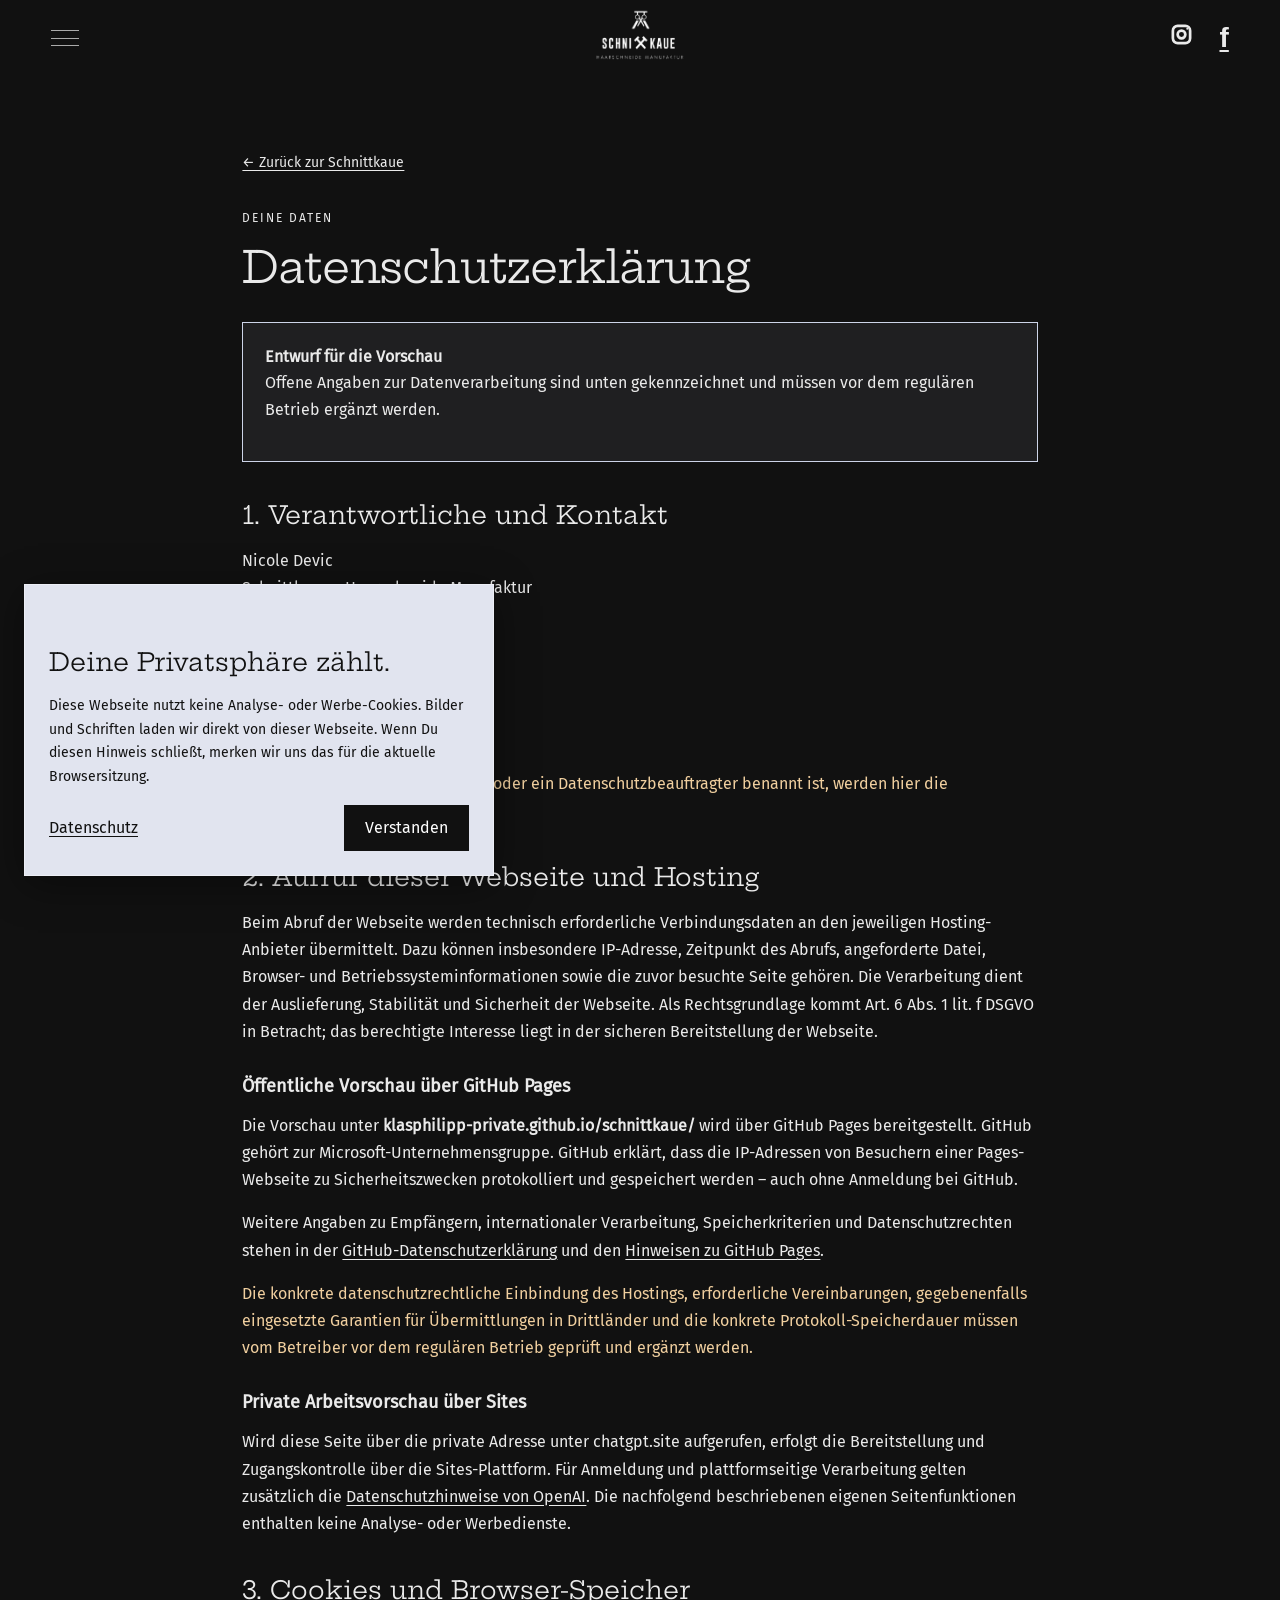
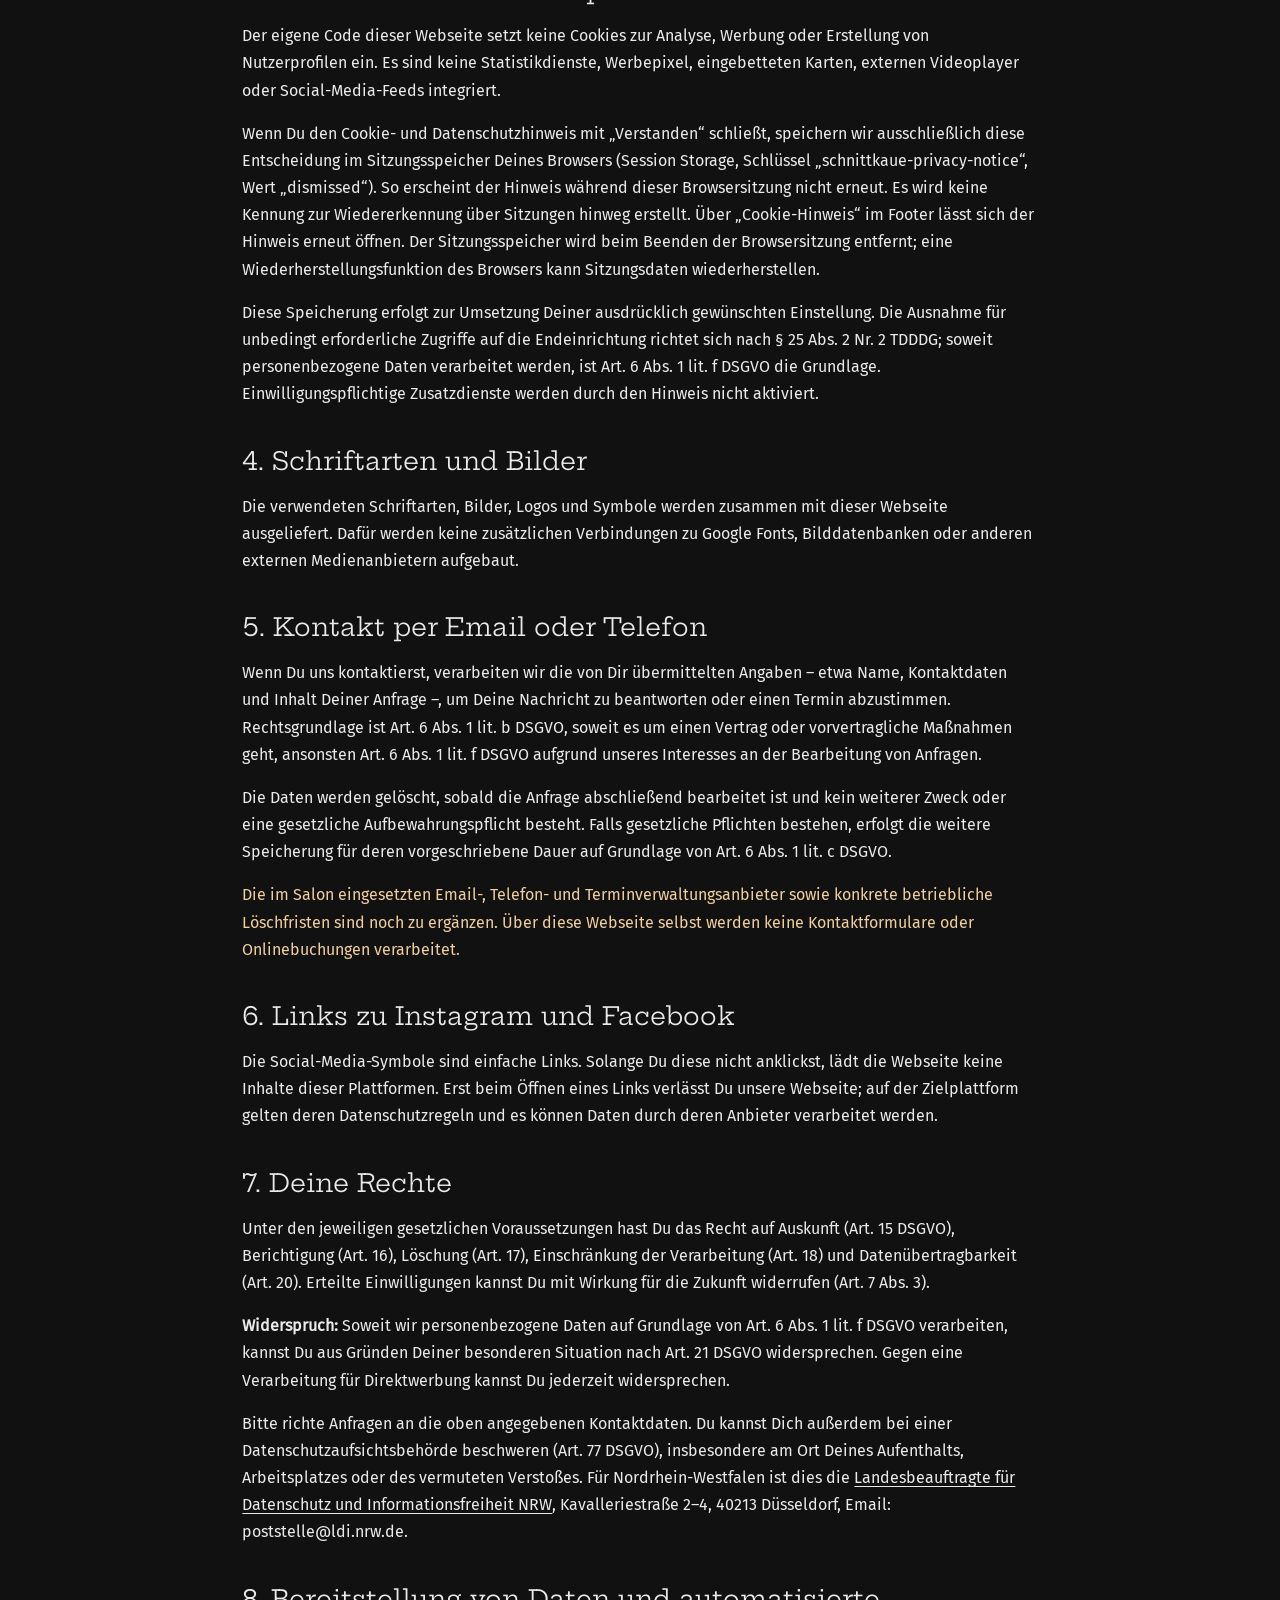
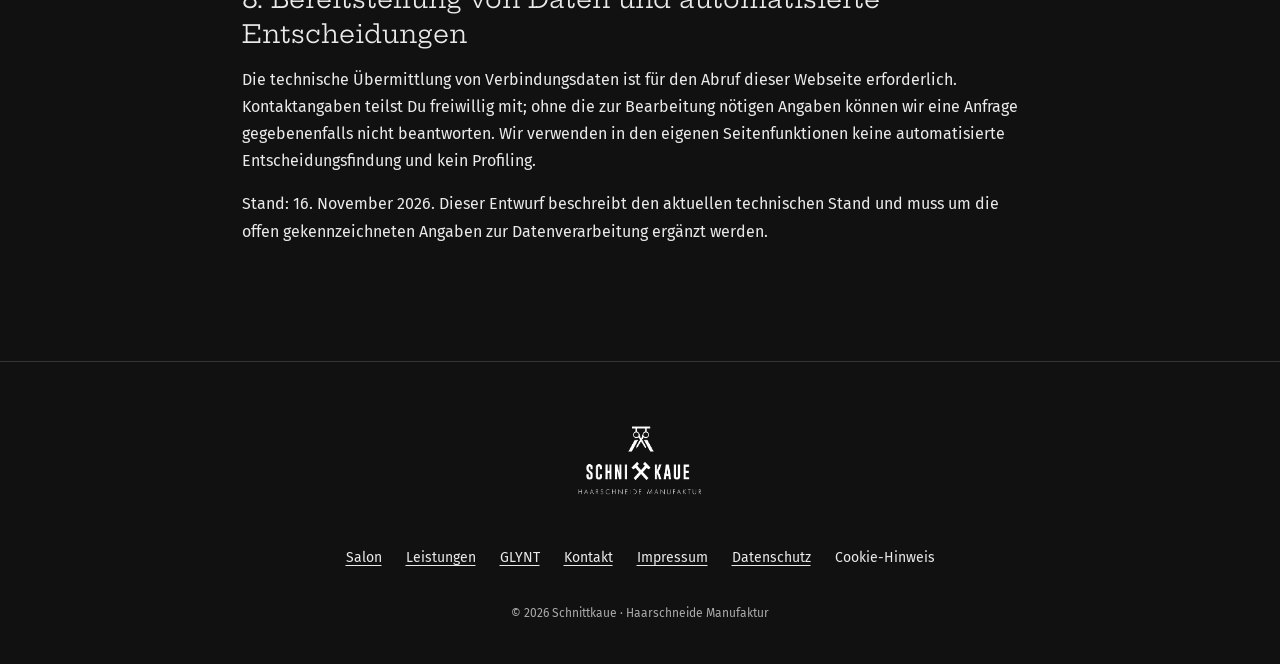
==== commit 4f125751: "Aktualisiere Impressum und Datenschutz der Schnittkaue" ====
--- a/datenschutz.html
+++ b/datenschutz.html
@@ -1 +1 @@
-<!doctype html><html lang="de"><head><meta charset="utf-8"><meta name="viewport" content="width=device-width,initial-scale=1"><meta name="robots" content="noindex,follow,max-image-preview:large"><title>Datenschutz | Schnittkaue Recklinghausen</title><link rel="icon" href="assets/favicon.png"><link rel="stylesheet" href="style.css"><meta name="description" content="Informationen zum Datenschutz bei der Schnittkaue: Hosting, Kontakt, Browser-Speicher und Deine Rechte. Entwurf für die Website-Vorschau."><link rel="canonical" href="https://klasphilipp-private.github.io/schnittkaue/datenschutz.html"><meta name="theme-color" content="#111111"><meta name="format-detection" content="telephone=no"><meta property="og:type" content="website"><meta property="og:locale" content="de_DE"><meta property="og:site_name" content="Schnittkaue – Haarschneide Manufaktur"><meta property="og:title" content="Datenschutz | Schnittkaue Recklinghausen"><meta property="og:description" content="Informationen zum Datenschutz bei der Schnittkaue: Hosting, Kontakt, Browser-Speicher und Deine Rechte. Entwurf für die Website-Vorschau."><meta property="og:url" content="https://klasphilipp-private.github.io/schnittkaue/datenschutz.html"><meta property="og:image" content="https://klasphilipp-private.github.io/schnittkaue/assets/schnittkaue-eigentuemer-vorschau.jpg"><meta property="og:image:secure_url" content="https://klasphilipp-private.github.io/schnittkaue/assets/schnittkaue-eigentuemer-vorschau.jpg"><meta property="og:image:type" content="image/jpeg"><meta property="og:image:width" content="1600"><meta property="og:image:height" content="1066"><meta property="og:image:alt" content="Die Eigentümer vor der Schnittkaue in Recklinghausen"><meta name="twitter:card" content="summary_large_image"><meta name="twitter:title" content="Datenschutz | Schnittkaue Recklinghausen"><meta name="twitter:description" content="Informationen zum Datenschutz bei der Schnittkaue: Hosting, Kontakt, Browser-Speicher und Deine Rechte. Entwurf für die Website-Vorschau."><meta name="twitter:image" content="https://klasphilipp-private.github.io/schnittkaue/assets/schnittkaue-eigentuemer-vorschau.jpg"><meta name="twitter:image:alt" content="Die Eigentümer vor der Schnittkaue in Recklinghausen"><script type="application/ld+json">{"@context": "https://schema.org", "@graph": [{"@type": "WebSite", "@id": "https://klasphilipp-private.github.io/schnittkaue/#website", "url": "https://klasphilipp-private.github.io/schnittkaue/", "name": "Schnittkaue", "inLanguage": "de-DE"}, {"@type": "WebPage", "@id": "https://klasphilipp-private.github.io/schnittkaue/datenschutz.html#webpage", "url": "https://klasphilipp-private.github.io/schnittkaue/datenschutz.html", "name": "Datenschutz | Schnittkaue Recklinghausen", "description": "Informationen zum Datenschutz bei der Schnittkaue: Hosting, Kontakt, Browser-Speicher und Deine Rechte. Entwurf für die Website-Vorschau.", "inLanguage": "de-DE", "primaryImageOfPage": {"@type": "ImageObject", "url": "https://klasphilipp-private.github.io/schnittkaue/assets/schnittkaue-eigentuemer-vorschau.jpg", "width": 1600, "height": 1066}, "isPartOf": {"@id": "https://klasphilipp-private.github.io/schnittkaue/#website"}}]}</script></head><body class="legal-page"><header><button class="menu-toggle" aria-label="Menü öffnen" aria-expanded="false" aria-controls="navigation"><span></span><span></span><span></span></button><a class="brand" href="index.html" aria-label="Schnittkaue Startseite"><img src="assets/logo.png" alt="Schnittkaue – Haarschneide Manufaktur"></a><div class="social"><a href="https://www.instagram.com/schnittkaue_re/" aria-label="Instagram" target="_blank" rel="noopener"><svg viewBox="0 0 24 24" aria-hidden="true"><rect x="3" y="3" width="18" height="18" rx="5"/><circle cx="12" cy="12" r="4"/><circle class="dot" cx="18" cy="6" r="1"/></svg></a><a class="facebook" href="https://www.facebook.com/schnittkaue" aria-label="Facebook" target="_blank" rel="noopener">f</a></div></header><button class="menu-backdrop" type="button" aria-label="Menü schließen" tabindex="-1" hidden></button><nav id="navigation" aria-label="Hauptnavigation" hidden><button class="menu-close" type="button" aria-label="Menü schließen"><span aria-hidden="true">×</span></button><a href="index.html#inhalt">Willkommen</a><a href="index.html#salon">Unser Salon</a><a href="index.html#leistungen">Leistungen</a><a href="index.html#glynt">GLYNT</a><a href="index.html#einblicke">Einblicke</a><a href="index.html#kontakt">Kontakt & Termine</a></nav><main id="inhalt"><a class="back-link" href="index.html">← Zurück zur Schnittkaue</a><p class="eyebrow">DEINE DATEN</p><h1>Datenschutzerklärung</h1><div class="draft-note"><strong>Entwurf für die Vorschau</strong><p>Die Betreiberangaben sind noch nicht vollständig bestätigt. Offene Angaben sind unten gekennzeichnet und müssen vor dem regulären Betrieb ergänzt werden.</p></div><h2>1. Verantwortlicher und Kontakt</h2><p>Schnittkaue – Haarschneide Manufaktur<br>Münsterstraße 20<br>45657 Recklinghausen<br>Deutschland</p><p>Telefon: <a href="tel:+4923619386622">02361 9386622</a><br>Email: <a href="mailto:info@schnittkaue.de">info@schnittkaue.de</a></p><p class="missing">Den datenschutzrechtlich Verantwortlichen bitte anhand der offiziellen Betreiberangaben ergänzen. Falls eine Datenschutzbeauftragte oder ein Datenschutzbeauftragter benannt ist, werden hier die Kontaktdaten ergänzt.</p><h2>2. Aufruf dieser Webseite und Hosting</h2><p>Beim Abruf der Webseite werden technisch erforderliche Verbindungsdaten an den jeweiligen Hosting-Anbieter übermittelt. Dazu können insbesondere IP-Adresse, Zeitpunkt des Abrufs, angeforderte Datei, Browser- und Betriebssysteminformationen sowie die zuvor besuchte Seite gehören. Die Verarbeitung dient der Auslieferung, Stabilität und Sicherheit der Webseite. Als Rechtsgrundlage kommt Art. 6 Abs. 1 lit. f DSGVO in Betracht; das berechtigte Interesse liegt in der sicheren Bereitstellung der Webseite.</p><h3>Öffentliche Vorschau über GitHub Pages</h3><p>Die Vorschau unter <strong>klasphilipp-private.github.io/schnittkaue/</strong> wird über GitHub Pages bereitgestellt. GitHub gehört zur Microsoft-Unternehmensgruppe. GitHub erklärt, dass die IP-Adressen von Besuchern einer Pages-Webseite zu Sicherheitszwecken protokolliert und gespeichert werden – auch ohne Anmeldung bei GitHub.</p><p>Weitere Angaben zu Empfängern, internationaler Verarbeitung, Speicherkriterien und Datenschutzrechten stehen in der <a href="https://docs.github.com/en/site-policy/privacy-policies/github-general-privacy-statement" target="_blank" rel="noopener">GitHub-Datenschutzerklärung</a> und den <a href="https://docs.github.com/en/pages/getting-started-with-github-pages/what-is-github-pages" target="_blank" rel="noopener">Hinweisen zu GitHub Pages</a>.</p><p class="missing">Die konkrete datenschutzrechtliche Einbindung des Hostings, erforderliche Vereinbarungen, gegebenenfalls eingesetzte Garantien für Übermittlungen in Drittländer und die konkrete Protokoll-Speicherdauer müssen vom Betreiber vor dem regulären Betrieb geprüft und ergänzt werden.</p><h3>Private Arbeitsvorschau über Sites</h3><p>Wird diese Seite über die private Adresse unter chatgpt.site aufgerufen, erfolgt die Bereitstellung und Zugangskontrolle über die Sites-Plattform. Für Anmeldung und plattformseitige Verarbeitung gelten zusätzlich die <a href="https://openai.com/policies/privacy-policy/" target="_blank" rel="noopener">Datenschutzhinweise von OpenAI</a>. Die nachfolgend beschriebenen eigenen Seitenfunktionen enthalten keine Analyse- oder Werbedienste.</p><h2>3. Cookies und Browser-Speicher</h2><p>Der eigene Code dieser Webseite setzt keine Cookies zur Analyse, Werbung oder Erstellung von Nutzerprofilen ein. Es sind keine Statistikdienste, Werbepixel, eingebetteten Karten, externen Videoplayer oder Social-Media-Feeds integriert.</p><p>Wenn Du den Cookie- und Datenschutzhinweis mit „Verstanden“ schließt, speichern wir ausschließlich diese Entscheidung im Sitzungsspeicher Deines Browsers (Session Storage, Schlüssel „schnittkaue-privacy-notice“, Wert „dismissed“). So erscheint der Hinweis während dieser Browsersitzung nicht erneut. Es wird keine Kennung zur Wiedererkennung über Sitzungen hinweg erstellt. Über „Cookie-Hinweis“ im Footer lässt sich der Hinweis erneut öffnen. Der Sitzungsspeicher wird beim Beenden der Browsersitzung entfernt; eine Wiederherstellungsfunktion des Browsers kann Sitzungsdaten wiederherstellen.</p><p>Diese Speicherung erfolgt zur Umsetzung Deiner ausdrücklich gewünschten Einstellung. Die Ausnahme für unbedingt erforderliche Zugriffe auf die Endeinrichtung richtet sich nach § 25 Abs. 2 Nr. 2 TDDDG; soweit personenbezogene Daten verarbeitet werden, ist Art. 6 Abs. 1 lit. f DSGVO die Grundlage. Einwilligungspflichtige Zusatzdienste werden durch den Hinweis nicht aktiviert.</p><h2>4. Schriftarten und Bilder</h2><p>Die verwendeten Schriftarten, Bilder, Logos und Symbole werden zusammen mit dieser Webseite ausgeliefert. Dafür werden keine zusätzlichen Verbindungen zu Google Fonts, Bilddatenbanken oder anderen externen Medienanbietern aufgebaut.</p><h2>5. Kontakt per Email oder Telefon</h2><p>Wenn Du uns kontaktierst, verarbeiten wir die von Dir übermittelten Angaben – etwa Name, Kontaktdaten und Inhalt Deiner Anfrage –, um Deine Nachricht zu beantworten oder einen Termin abzustimmen. Rechtsgrundlage ist Art. 6 Abs. 1 lit. b DSGVO, soweit es um einen Vertrag oder vorvertragliche Maßnahmen geht, ansonsten Art. 6 Abs. 1 lit. f DSGVO aufgrund unseres Interesses an der Bearbeitung von Anfragen.</p><p>Die Daten werden gelöscht, sobald die Anfrage abschließend bearbeitet ist und kein weiterer Zweck oder eine gesetzliche Aufbewahrungspflicht besteht. Falls gesetzliche Pflichten bestehen, erfolgt die weitere Speicherung für deren vorgeschriebene Dauer auf Grundlage von Art. 6 Abs. 1 lit. c DSGVO.</p><p class="missing">Die im Salon eingesetzten Email-, Telefon- und Terminverwaltungsanbieter sowie konkrete betriebliche Löschfristen sind noch zu ergänzen. Über diese Webseite selbst werden keine Kontaktformulare oder Onlinebuchungen verarbeitet.</p><h2>6. Links zu Instagram und Facebook</h2><p>Die Social-Media-Symbole sind einfache Links. Solange Du diese nicht anklickst, lädt die Webseite keine Inhalte dieser Plattformen. Erst beim Öffnen eines Links verlässt Du unsere Webseite; auf der Zielplattform gelten deren Datenschutzregeln und es können Daten durch deren Anbieter verarbeitet werden.</p><h2>7. Deine Rechte</h2><p>Unter den jeweiligen gesetzlichen Voraussetzungen hast Du das Recht auf Auskunft (Art. 15 DSGVO), Berichtigung (Art. 16), Löschung (Art. 17), Einschränkung der Verarbeitung (Art. 18) und Datenübertragbarkeit (Art. 20). Erteilte Einwilligungen kannst Du mit Wirkung für die Zukunft widerrufen (Art. 7 Abs. 3).</p><p><strong>Widerspruch:</strong> Soweit wir personenbezogene Daten auf Grundlage von Art. 6 Abs. 1 lit. f DSGVO verarbeiten, kannst Du aus Gründen Deiner besonderen Situation nach Art. 21 DSGVO widersprechen. Gegen eine Verarbeitung für Direktwerbung kannst Du jederzeit widersprechen.</p><p>Bitte richte Anfragen an die oben angegebenen Kontaktdaten. Du kannst Dich außerdem bei einer Datenschutzaufsichtsbehörde beschweren (Art. 77 DSGVO), insbesondere am Ort Deines Aufenthalts, Arbeitsplatzes oder des vermuteten Verstoßes. Für Nordrhein-Westfalen ist dies die <a href="https://www.ldi.nrw.de/" target="_blank" rel="noopener">Landesbeauftragte für Datenschutz und Informationsfreiheit NRW</a>, Kavalleriestraße 2–4, 40213 Düsseldorf, Email: poststelle@ldi.nrw.de.</p><h2>8. Bereitstellung von Daten und automatisierte Entscheidungen</h2><p>Die technische Übermittlung von Verbindungsdaten ist für den Abruf dieser Webseite erforderlich. Kontaktangaben teilst Du freiwillig mit; ohne die zur Bearbeitung nötigen Angaben können wir eine Anfrage gegebenenfalls nicht beantworten. Wir verwenden in den eigenen Seitenfunktionen keine automatisierte Entscheidungsfindung und kein Profiling.</p><p>Stand: 10. November 2026. Dieser Entwurf beschreibt den aktuellen technischen Stand und muss um die offen gekennzeichneten Betreiber- und Betriebsangaben ergänzt werden.</p></main><footer><a href="index.html#" aria-label="Zurück nach oben"><img src="assets/logo.png" alt="Schnittkaue"></a><div><a href="index.html#salon">Salon</a><a href="index.html#leistungen">Leistungen</a><a href="index.html#glynt">GLYNT</a><a href="index.html#kontakt">Kontakt</a><a href="impressum.html">Impressum</a><a href="datenschutz.html">Datenschutz</a><button class="cookie-reopen" type="button">Cookie-Hinweis</button></div><p>© 2026 Schnittkaue · Haarschneide Manufaktur</p></footer><script src="app.js"></script></body></html>+<!doctype html><html lang="de"><head><meta charset="utf-8"><meta name="viewport" content="width=device-width,initial-scale=1"><meta name="robots" content="noindex,follow,max-image-preview:large"><title>Datenschutz | Schnittkaue Recklinghausen</title><link rel="icon" href="assets/favicon.png"><link rel="stylesheet" href="style.css"><meta name="description" content="Informationen zum Datenschutz bei der Schnittkaue: Hosting, Kontakt, Browser-Speicher und Deine Rechte. Entwurf für die Website-Vorschau."><link rel="canonical" href="https://klasphilipp-private.github.io/schnittkaue/datenschutz.html"><meta name="theme-color" content="#111111"><meta name="format-detection" content="telephone=no"><meta property="og:type" content="website"><meta property="og:locale" content="de_DE"><meta property="og:site_name" content="Schnittkaue – Haarschneide Manufaktur"><meta property="og:title" content="Datenschutz | Schnittkaue Recklinghausen"><meta property="og:description" content="Informationen zum Datenschutz bei der Schnittkaue: Hosting, Kontakt, Browser-Speicher und Deine Rechte. Entwurf für die Website-Vorschau."><meta property="og:url" content="https://klasphilipp-private.github.io/schnittkaue/datenschutz.html"><meta property="og:image" content="https://klasphilipp-private.github.io/schnittkaue/assets/schnittkaue-eigentuemer-vorschau.jpg"><meta property="og:image:secure_url" content="https://klasphilipp-private.github.io/schnittkaue/assets/schnittkaue-eigentuemer-vorschau.jpg"><meta property="og:image:type" content="image/jpeg"><meta property="og:image:width" content="1600"><meta property="og:image:height" content="1066"><meta property="og:image:alt" content="Die Eigentümer vor der Schnittkaue in Recklinghausen"><meta name="twitter:card" content="summary_large_image"><meta name="twitter:title" content="Datenschutz | Schnittkaue Recklinghausen"><meta name="twitter:description" content="Informationen zum Datenschutz bei der Schnittkaue: Hosting, Kontakt, Browser-Speicher und Deine Rechte. Entwurf für die Website-Vorschau."><meta name="twitter:image" content="https://klasphilipp-private.github.io/schnittkaue/assets/schnittkaue-eigentuemer-vorschau.jpg"><meta name="twitter:image:alt" content="Die Eigentümer vor der Schnittkaue in Recklinghausen"><script type="application/ld+json">{"@context": "https://schema.org", "@graph": [{"@type": "WebSite", "@id": "https://klasphilipp-private.github.io/schnittkaue/#website", "url": "https://klasphilipp-private.github.io/schnittkaue/", "name": "Schnittkaue", "inLanguage": "de-DE"}, {"@type": "WebPage", "@id": "https://klasphilipp-private.github.io/schnittkaue/datenschutz.html#webpage", "url": "https://klasphilipp-private.github.io/schnittkaue/datenschutz.html", "name": "Datenschutz | Schnittkaue Recklinghausen", "description": "Informationen zum Datenschutz bei der Schnittkaue: Hosting, Kontakt, Browser-Speicher und Deine Rechte. Entwurf für die Website-Vorschau.", "inLanguage": "de-DE", "primaryImageOfPage": {"@type": "ImageObject", "url": "https://klasphilipp-private.github.io/schnittkaue/assets/schnittkaue-eigentuemer-vorschau.jpg", "width": 1600, "height": 1066}, "isPartOf": {"@id": "https://klasphilipp-private.github.io/schnittkaue/#website"}}]}</script></head><body class="legal-page"><header><button class="menu-toggle" aria-label="Menü öffnen" aria-expanded="false" aria-controls="navigation"><span></span><span></span><span></span></button><a class="brand" href="index.html" aria-label="Schnittkaue Startseite"><img src="assets/logo.png" alt="Schnittkaue – Haarschneide Manufaktur"></a><div class="social"><a href="https://www.instagram.com/schnittkaue_re/" aria-label="Instagram" target="_blank" rel="noopener"><svg viewBox="0 0 24 24" aria-hidden="true"><rect x="3" y="3" width="18" height="18" rx="5"/><circle cx="12" cy="12" r="4"/><circle class="dot" cx="18" cy="6" r="1"/></svg></a><a class="facebook" href="https://www.facebook.com/schnittkaue" aria-label="Facebook" target="_blank" rel="noopener">f</a></div></header><button class="menu-backdrop" type="button" aria-label="Menü schließen" tabindex="-1" hidden></button><nav id="navigation" aria-label="Hauptnavigation" hidden><button class="menu-close" type="button" aria-label="Menü schließen"><span aria-hidden="true">×</span></button><a href="index.html#inhalt">Willkommen</a><a href="index.html#salon">Unser Salon</a><a href="index.html#leistungen">Leistungen</a><a href="index.html#glynt">GLYNT</a><a href="index.html#einblicke">Einblicke</a><a href="index.html#kontakt">Kontakt & Termine</a></nav><main id="inhalt"><a class="back-link" href="index.html">← Zurück zur Schnittkaue</a><p class="eyebrow">DEINE DATEN</p><h1>Datenschutzerklärung</h1><div class="draft-note"><strong>Entwurf für die Vorschau</strong><p>Offene Angaben zur Datenverarbeitung sind unten gekennzeichnet und müssen vor dem regulären Betrieb ergänzt werden.</p></div><h2>1. Verantwortliche und Kontakt</h2><p>Nicole Devic<br>Schnittkaue – Haarschneide Manufaktur<br>Münsterstraße 20<br>45657 Recklinghausen<br>Deutschland</p><p>Telefon: <a href="tel:+4923619386622">02361 9386622</a><br>Email: <a href="mailto:info@schnittkaue.de">info@schnittkaue.de</a></p><p class="missing">Falls eine Datenschutzbeauftragte oder ein Datenschutzbeauftragter benannt ist, werden hier die Kontaktdaten ergänzt.</p><h2>2. Aufruf dieser Webseite und Hosting</h2><p>Beim Abruf der Webseite werden technisch erforderliche Verbindungsdaten an den jeweiligen Hosting-Anbieter übermittelt. Dazu können insbesondere IP-Adresse, Zeitpunkt des Abrufs, angeforderte Datei, Browser- und Betriebssysteminformationen sowie die zuvor besuchte Seite gehören. Die Verarbeitung dient der Auslieferung, Stabilität und Sicherheit der Webseite. Als Rechtsgrundlage kommt Art. 6 Abs. 1 lit. f DSGVO in Betracht; das berechtigte Interesse liegt in der sicheren Bereitstellung der Webseite.</p><h3>Öffentliche Vorschau über GitHub Pages</h3><p>Die Vorschau unter <strong>klasphilipp-private.github.io/schnittkaue/</strong> wird über GitHub Pages bereitgestellt. GitHub gehört zur Microsoft-Unternehmensgruppe. GitHub erklärt, dass die IP-Adressen von Besuchern einer Pages-Webseite zu Sicherheitszwecken protokolliert und gespeichert werden – auch ohne Anmeldung bei GitHub.</p><p>Weitere Angaben zu Empfängern, internationaler Verarbeitung, Speicherkriterien und Datenschutzrechten stehen in der <a href="https://docs.github.com/en/site-policy/privacy-policies/github-general-privacy-statement" target="_blank" rel="noopener">GitHub-Datenschutzerklärung</a> und den <a href="https://docs.github.com/en/pages/getting-started-with-github-pages/what-is-github-pages" target="_blank" rel="noopener">Hinweisen zu GitHub Pages</a>.</p><p class="missing">Die konkrete datenschutzrechtliche Einbindung des Hostings, erforderliche Vereinbarungen, gegebenenfalls eingesetzte Garantien für Übermittlungen in Drittländer und die konkrete Protokoll-Speicherdauer müssen vom Betreiber vor dem regulären Betrieb geprüft und ergänzt werden.</p><h3>Private Arbeitsvorschau über Sites</h3><p>Wird diese Seite über die private Adresse unter chatgpt.site aufgerufen, erfolgt die Bereitstellung und Zugangskontrolle über die Sites-Plattform. Für Anmeldung und plattformseitige Verarbeitung gelten zusätzlich die <a href="https://openai.com/policies/privacy-policy/" target="_blank" rel="noopener">Datenschutzhinweise von OpenAI</a>. Die nachfolgend beschriebenen eigenen Seitenfunktionen enthalten keine Analyse- oder Werbedienste.</p><h2>3. Cookies und Browser-Speicher</h2><p>Der eigene Code dieser Webseite setzt keine Cookies zur Analyse, Werbung oder Erstellung von Nutzerprofilen ein. Es sind keine Statistikdienste, Werbepixel, eingebetteten Karten, externen Videoplayer oder Social-Media-Feeds integriert.</p><p>Wenn Du den Cookie- und Datenschutzhinweis mit „Verstanden“ schließt, speichern wir ausschließlich diese Entscheidung im Sitzungsspeicher Deines Browsers (Session Storage, Schlüssel „schnittkaue-privacy-notice“, Wert „dismissed“). So erscheint der Hinweis während dieser Browsersitzung nicht erneut. Es wird keine Kennung zur Wiedererkennung über Sitzungen hinweg erstellt. Über „Cookie-Hinweis“ im Footer lässt sich der Hinweis erneut öffnen. Der Sitzungsspeicher wird beim Beenden der Browsersitzung entfernt; eine Wiederherstellungsfunktion des Browsers kann Sitzungsdaten wiederherstellen.</p><p>Diese Speicherung erfolgt zur Umsetzung Deiner ausdrücklich gewünschten Einstellung. Die Ausnahme für unbedingt erforderliche Zugriffe auf die Endeinrichtung richtet sich nach § 25 Abs. 2 Nr. 2 TDDDG; soweit personenbezogene Daten verarbeitet werden, ist Art. 6 Abs. 1 lit. f DSGVO die Grundlage. Einwilligungspflichtige Zusatzdienste werden durch den Hinweis nicht aktiviert.</p><h2>4. Schriftarten und Bilder</h2><p>Die verwendeten Schriftarten, Bilder, Logos und Symbole werden zusammen mit dieser Webseite ausgeliefert. Dafür werden keine zusätzlichen Verbindungen zu Google Fonts, Bilddatenbanken oder anderen externen Medienanbietern aufgebaut.</p><h2>5. Kontakt per Email oder Telefon</h2><p>Wenn Du uns kontaktierst, verarbeiten wir die von Dir übermittelten Angaben – etwa Name, Kontaktdaten und Inhalt Deiner Anfrage –, um Deine Nachricht zu beantworten oder einen Termin abzustimmen. Rechtsgrundlage ist Art. 6 Abs. 1 lit. b DSGVO, soweit es um einen Vertrag oder vorvertragliche Maßnahmen geht, ansonsten Art. 6 Abs. 1 lit. f DSGVO aufgrund unseres Interesses an der Bearbeitung von Anfragen.</p><p>Die Daten werden gelöscht, sobald die Anfrage abschließend bearbeitet ist und kein weiterer Zweck oder eine gesetzliche Aufbewahrungspflicht besteht. Falls gesetzliche Pflichten bestehen, erfolgt die weitere Speicherung für deren vorgeschriebene Dauer auf Grundlage von Art. 6 Abs. 1 lit. c DSGVO.</p><p class="missing">Die im Salon eingesetzten Email-, Telefon- und Terminverwaltungsanbieter sowie konkrete betriebliche Löschfristen sind noch zu ergänzen. Über diese Webseite selbst werden keine Kontaktformulare oder Onlinebuchungen verarbeitet.</p><h2>6. Links zu Instagram und Facebook</h2><p>Die Social-Media-Symbole sind einfache Links. Solange Du diese nicht anklickst, lädt die Webseite keine Inhalte dieser Plattformen. Erst beim Öffnen eines Links verlässt Du unsere Webseite; auf der Zielplattform gelten deren Datenschutzregeln und es können Daten durch deren Anbieter verarbeitet werden.</p><h2>7. Deine Rechte</h2><p>Unter den jeweiligen gesetzlichen Voraussetzungen hast Du das Recht auf Auskunft (Art. 15 DSGVO), Berichtigung (Art. 16), Löschung (Art. 17), Einschränkung der Verarbeitung (Art. 18) und Datenübertragbarkeit (Art. 20). Erteilte Einwilligungen kannst Du mit Wirkung für die Zukunft widerrufen (Art. 7 Abs. 3).</p><p><strong>Widerspruch:</strong> Soweit wir personenbezogene Daten auf Grundlage von Art. 6 Abs. 1 lit. f DSGVO verarbeiten, kannst Du aus Gründen Deiner besonderen Situation nach Art. 21 DSGVO widersprechen. Gegen eine Verarbeitung für Direktwerbung kannst Du jederzeit widersprechen.</p><p>Bitte richte Anfragen an die oben angegebenen Kontaktdaten. Du kannst Dich außerdem bei einer Datenschutzaufsichtsbehörde beschweren (Art. 77 DSGVO), insbesondere am Ort Deines Aufenthalts, Arbeitsplatzes oder des vermuteten Verstoßes. Für Nordrhein-Westfalen ist dies die <a href="https://www.ldi.nrw.de/" target="_blank" rel="noopener">Landesbeauftragte für Datenschutz und Informationsfreiheit NRW</a>, Kavalleriestraße 2–4, 40213 Düsseldorf, Email: poststelle@ldi.nrw.de.</p><h2>8. Bereitstellung von Daten und automatisierte Entscheidungen</h2><p>Die technische Übermittlung von Verbindungsdaten ist für den Abruf dieser Webseite erforderlich. Kontaktangaben teilst Du freiwillig mit; ohne die zur Bearbeitung nötigen Angaben können wir eine Anfrage gegebenenfalls nicht beantworten. Wir verwenden in den eigenen Seitenfunktionen keine automatisierte Entscheidungsfindung und kein Profiling.</p><p>Stand: 16. November 2026. Dieser Entwurf beschreibt den aktuellen technischen Stand und muss um die offen gekennzeichneten Angaben zur Datenverarbeitung ergänzt werden.</p></main><footer><a href="index.html#" aria-label="Zurück nach oben"><img src="assets/logo.png" alt="Schnittkaue"></a><div><a href="index.html#salon">Salon</a><a href="index.html#leistungen">Leistungen</a><a href="index.html#glynt">GLYNT</a><a href="index.html#kontakt">Kontakt</a><a href="impressum.html">Impressum</a><a href="datenschutz.html">Datenschutz</a><button class="cookie-reopen" type="button">Cookie-Hinweis</button></div><p>© 2026 Schnittkaue · Haarschneide Manufaktur</p></footer><script src="app.js"></script></body></html>
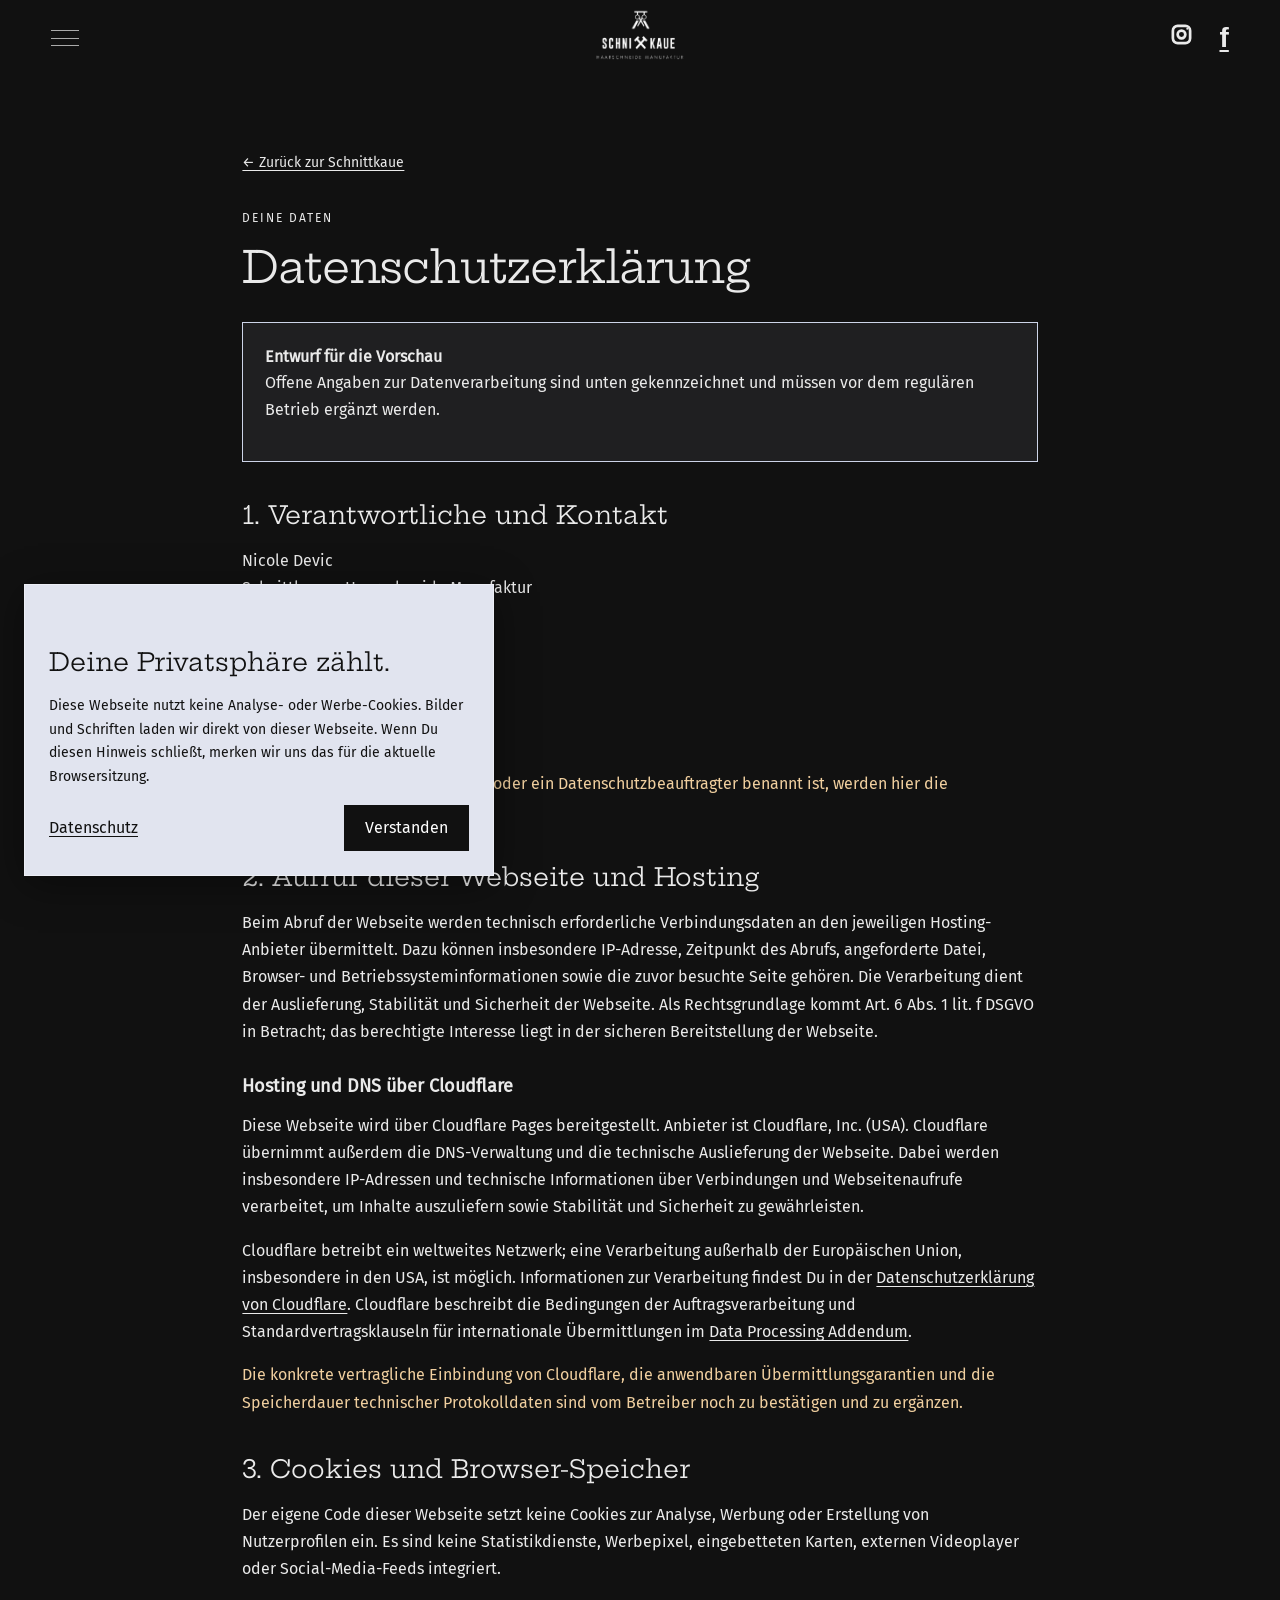
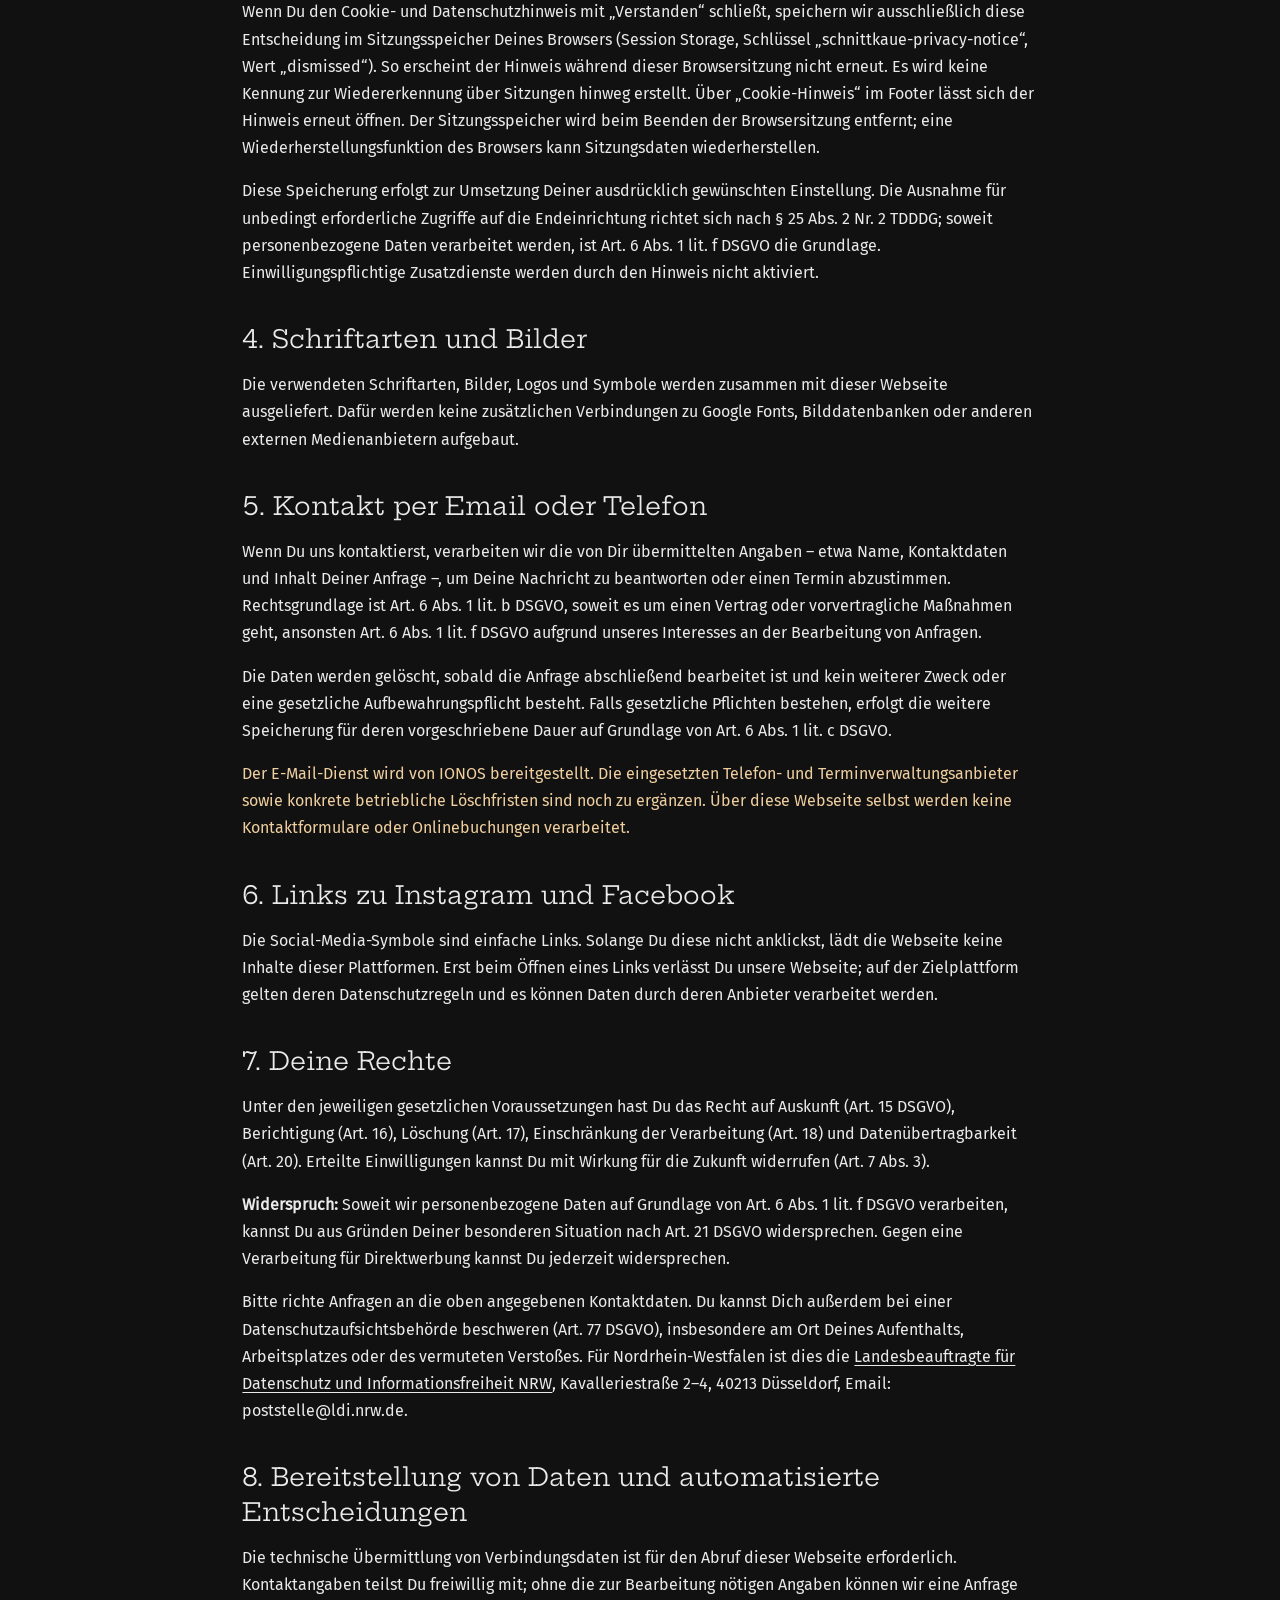
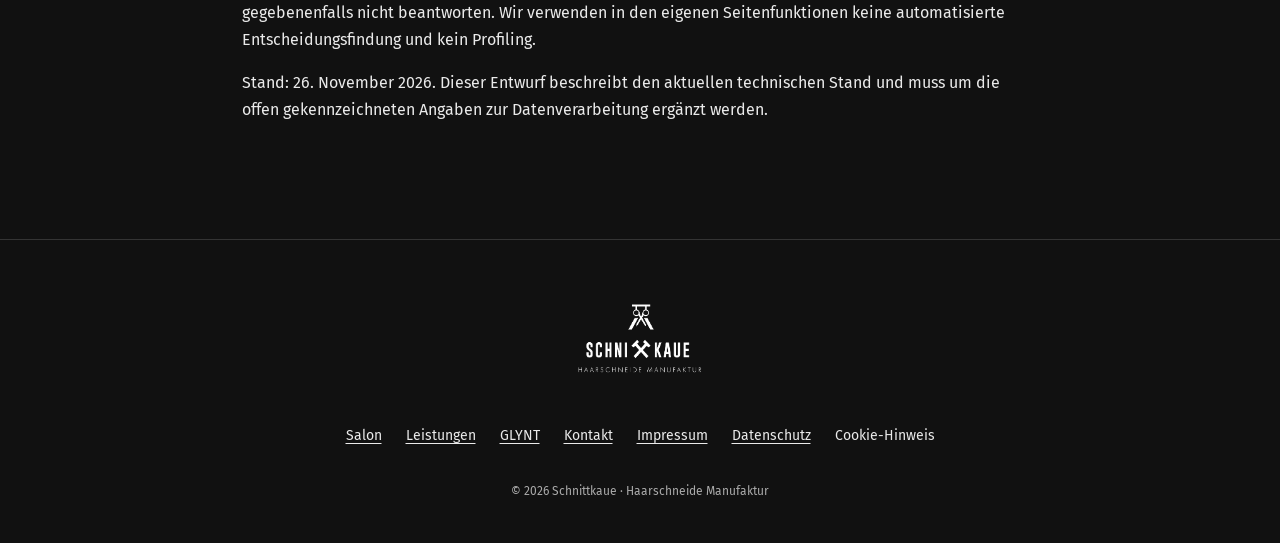
==== commit 953eb87e: "Document Cloudflare hosting and retain IONOS email" ====
--- a/datenschutz.html
+++ b/datenschutz.html
@@ -1 +1 @@
-<!doctype html><html lang="de"><head><meta charset="utf-8"><meta name="viewport" content="width=device-width,initial-scale=1"><meta name="robots" content="noindex,follow,max-image-preview:large"><title>Datenschutz | Schnittkaue Recklinghausen</title><link rel="icon" href="assets/favicon.png"><link rel="stylesheet" href="style.css"><meta name="description" content="Informationen zum Datenschutz bei der Schnittkaue: Hosting, Kontakt, Browser-Speicher und Deine Rechte. Entwurf für die Website-Vorschau."><link rel="canonical" href="https://klasphilipp-private.github.io/schnittkaue/datenschutz.html"><meta name="theme-color" content="#111111"><meta name="format-detection" content="telephone=no"><meta property="og:type" content="website"><meta property="og:locale" content="de_DE"><meta property="og:site_name" content="Schnittkaue – Haarschneide Manufaktur"><meta property="og:title" content="Datenschutz | Schnittkaue Recklinghausen"><meta property="og:description" content="Informationen zum Datenschutz bei der Schnittkaue: Hosting, Kontakt, Browser-Speicher und Deine Rechte. Entwurf für die Website-Vorschau."><meta property="og:url" content="https://klasphilipp-private.github.io/schnittkaue/datenschutz.html"><meta property="og:image" content="https://klasphilipp-private.github.io/schnittkaue/assets/schnittkaue-eigentuemer-vorschau.jpg"><meta property="og:image:secure_url" content="https://klasphilipp-private.github.io/schnittkaue/assets/schnittkaue-eigentuemer-vorschau.jpg"><meta property="og:image:type" content="image/jpeg"><meta property="og:image:width" content="1600"><meta property="og:image:height" content="1066"><meta property="og:image:alt" content="Die Eigentümer vor der Schnittkaue in Recklinghausen"><meta name="twitter:card" content="summary_large_image"><meta name="twitter:title" content="Datenschutz | Schnittkaue Recklinghausen"><meta name="twitter:description" content="Informationen zum Datenschutz bei der Schnittkaue: Hosting, Kontakt, Browser-Speicher und Deine Rechte. Entwurf für die Website-Vorschau."><meta name="twitter:image" content="https://klasphilipp-private.github.io/schnittkaue/assets/schnittkaue-eigentuemer-vorschau.jpg"><meta name="twitter:image:alt" content="Die Eigentümer vor der Schnittkaue in Recklinghausen"><script type="application/ld+json">{"@context": "https://schema.org", "@graph": [{"@type": "WebSite", "@id": "https://klasphilipp-private.github.io/schnittkaue/#website", "url": "https://klasphilipp-private.github.io/schnittkaue/", "name": "Schnittkaue", "inLanguage": "de-DE"}, {"@type": "WebPage", "@id": "https://klasphilipp-private.github.io/schnittkaue/datenschutz.html#webpage", "url": "https://klasphilipp-private.github.io/schnittkaue/datenschutz.html", "name": "Datenschutz | Schnittkaue Recklinghausen", "description": "Informationen zum Datenschutz bei der Schnittkaue: Hosting, Kontakt, Browser-Speicher und Deine Rechte. Entwurf für die Website-Vorschau.", "inLanguage": "de-DE", "primaryImageOfPage": {"@type": "ImageObject", "url": "https://klasphilipp-private.github.io/schnittkaue/assets/schnittkaue-eigentuemer-vorschau.jpg", "width": 1600, "height": 1066}, "isPartOf": {"@id": "https://klasphilipp-private.github.io/schnittkaue/#website"}}]}</script></head><body class="legal-page"><header><button class="menu-toggle" aria-label="Menü öffnen" aria-expanded="false" aria-controls="navigation"><span></span><span></span><span></span></button><a class="brand" href="index.html" aria-label="Schnittkaue Startseite"><img src="assets/logo.png" alt="Schnittkaue – Haarschneide Manufaktur"></a><div class="social"><a href="https://www.instagram.com/schnittkaue_re/" aria-label="Instagram" target="_blank" rel="noopener"><svg viewBox="0 0 24 24" aria-hidden="true"><rect x="3" y="3" width="18" height="18" rx="5"/><circle cx="12" cy="12" r="4"/><circle class="dot" cx="18" cy="6" r="1"/></svg></a><a class="facebook" href="https://www.facebook.com/schnittkaue" aria-label="Facebook" target="_blank" rel="noopener">f</a></div></header><button class="menu-backdrop" type="button" aria-label="Menü schließen" tabindex="-1" hidden></button><nav id="navigation" aria-label="Hauptnavigation" hidden><button class="menu-close" type="button" aria-label="Menü schließen"><span aria-hidden="true">×</span></button><a href="index.html#inhalt">Willkommen</a><a href="index.html#salon">Unser Salon</a><a href="index.html#leistungen">Leistungen</a><a href="index.html#glynt">GLYNT</a><a href="index.html#einblicke">Einblicke</a><a href="index.html#kontakt">Kontakt & Termine</a></nav><main id="inhalt"><a class="back-link" href="index.html">← Zurück zur Schnittkaue</a><p class="eyebrow">DEINE DATEN</p><h1>Datenschutzerklärung</h1><div class="draft-note"><strong>Entwurf für die Vorschau</strong><p>Offene Angaben zur Datenverarbeitung sind unten gekennzeichnet und müssen vor dem regulären Betrieb ergänzt werden.</p></div><h2>1. Verantwortliche und Kontakt</h2><p>Nicole Devic<br>Schnittkaue – Haarschneide Manufaktur<br>Münsterstraße 20<br>45657 Recklinghausen<br>Deutschland</p><p>Telefon: <a href="tel:+4923619386622">02361 9386622</a><br>Email: <a href="mailto:info@schnittkaue.de">info@schnittkaue.de</a></p><p class="missing">Falls eine Datenschutzbeauftragte oder ein Datenschutzbeauftragter benannt ist, werden hier die Kontaktdaten ergänzt.</p><h2>2. Aufruf dieser Webseite und Hosting</h2><p>Beim Abruf der Webseite werden technisch erforderliche Verbindungsdaten an den jeweiligen Hosting-Anbieter übermittelt. Dazu können insbesondere IP-Adresse, Zeitpunkt des Abrufs, angeforderte Datei, Browser- und Betriebssysteminformationen sowie die zuvor besuchte Seite gehören. Die Verarbeitung dient der Auslieferung, Stabilität und Sicherheit der Webseite. Als Rechtsgrundlage kommt Art. 6 Abs. 1 lit. f DSGVO in Betracht; das berechtigte Interesse liegt in der sicheren Bereitstellung der Webseite.</p><h3>Öffentliche Vorschau über GitHub Pages</h3><p>Die Vorschau unter <strong>klasphilipp-private.github.io/schnittkaue/</strong> wird über GitHub Pages bereitgestellt. GitHub gehört zur Microsoft-Unternehmensgruppe. GitHub erklärt, dass die IP-Adressen von Besuchern einer Pages-Webseite zu Sicherheitszwecken protokolliert und gespeichert werden – auch ohne Anmeldung bei GitHub.</p><p>Weitere Angaben zu Empfängern, internationaler Verarbeitung, Speicherkriterien und Datenschutzrechten stehen in der <a href="https://docs.github.com/en/site-policy/privacy-policies/github-general-privacy-statement" target="_blank" rel="noopener">GitHub-Datenschutzerklärung</a> und den <a href="https://docs.github.com/en/pages/getting-started-with-github-pages/what-is-github-pages" target="_blank" rel="noopener">Hinweisen zu GitHub Pages</a>.</p><p class="missing">Die konkrete datenschutzrechtliche Einbindung des Hostings, erforderliche Vereinbarungen, gegebenenfalls eingesetzte Garantien für Übermittlungen in Drittländer und die konkrete Protokoll-Speicherdauer müssen vom Betreiber vor dem regulären Betrieb geprüft und ergänzt werden.</p><h3>Private Arbeitsvorschau über Sites</h3><p>Wird diese Seite über die private Adresse unter chatgpt.site aufgerufen, erfolgt die Bereitstellung und Zugangskontrolle über die Sites-Plattform. Für Anmeldung und plattformseitige Verarbeitung gelten zusätzlich die <a href="https://openai.com/policies/privacy-policy/" target="_blank" rel="noopener">Datenschutzhinweise von OpenAI</a>. Die nachfolgend beschriebenen eigenen Seitenfunktionen enthalten keine Analyse- oder Werbedienste.</p><h2>3. Cookies und Browser-Speicher</h2><p>Der eigene Code dieser Webseite setzt keine Cookies zur Analyse, Werbung oder Erstellung von Nutzerprofilen ein. Es sind keine Statistikdienste, Werbepixel, eingebetteten Karten, externen Videoplayer oder Social-Media-Feeds integriert.</p><p>Wenn Du den Cookie- und Datenschutzhinweis mit „Verstanden“ schließt, speichern wir ausschließlich diese Entscheidung im Sitzungsspeicher Deines Browsers (Session Storage, Schlüssel „schnittkaue-privacy-notice“, Wert „dismissed“). So erscheint der Hinweis während dieser Browsersitzung nicht erneut. Es wird keine Kennung zur Wiedererkennung über Sitzungen hinweg erstellt. Über „Cookie-Hinweis“ im Footer lässt sich der Hinweis erneut öffnen. Der Sitzungsspeicher wird beim Beenden der Browsersitzung entfernt; eine Wiederherstellungsfunktion des Browsers kann Sitzungsdaten wiederherstellen.</p><p>Diese Speicherung erfolgt zur Umsetzung Deiner ausdrücklich gewünschten Einstellung. Die Ausnahme für unbedingt erforderliche Zugriffe auf die Endeinrichtung richtet sich nach § 25 Abs. 2 Nr. 2 TDDDG; soweit personenbezogene Daten verarbeitet werden, ist Art. 6 Abs. 1 lit. f DSGVO die Grundlage. Einwilligungspflichtige Zusatzdienste werden durch den Hinweis nicht aktiviert.</p><h2>4. Schriftarten und Bilder</h2><p>Die verwendeten Schriftarten, Bilder, Logos und Symbole werden zusammen mit dieser Webseite ausgeliefert. Dafür werden keine zusätzlichen Verbindungen zu Google Fonts, Bilddatenbanken oder anderen externen Medienanbietern aufgebaut.</p><h2>5. Kontakt per Email oder Telefon</h2><p>Wenn Du uns kontaktierst, verarbeiten wir die von Dir übermittelten Angaben – etwa Name, Kontaktdaten und Inhalt Deiner Anfrage –, um Deine Nachricht zu beantworten oder einen Termin abzustimmen. Rechtsgrundlage ist Art. 6 Abs. 1 lit. b DSGVO, soweit es um einen Vertrag oder vorvertragliche Maßnahmen geht, ansonsten Art. 6 Abs. 1 lit. f DSGVO aufgrund unseres Interesses an der Bearbeitung von Anfragen.</p><p>Die Daten werden gelöscht, sobald die Anfrage abschließend bearbeitet ist und kein weiterer Zweck oder eine gesetzliche Aufbewahrungspflicht besteht. Falls gesetzliche Pflichten bestehen, erfolgt die weitere Speicherung für deren vorgeschriebene Dauer auf Grundlage von Art. 6 Abs. 1 lit. c DSGVO.</p><p class="missing">Die im Salon eingesetzten Email-, Telefon- und Terminverwaltungsanbieter sowie konkrete betriebliche Löschfristen sind noch zu ergänzen. Über diese Webseite selbst werden keine Kontaktformulare oder Onlinebuchungen verarbeitet.</p><h2>6. Links zu Instagram und Facebook</h2><p>Die Social-Media-Symbole sind einfache Links. Solange Du diese nicht anklickst, lädt die Webseite keine Inhalte dieser Plattformen. Erst beim Öffnen eines Links verlässt Du unsere Webseite; auf der Zielplattform gelten deren Datenschutzregeln und es können Daten durch deren Anbieter verarbeitet werden.</p><h2>7. Deine Rechte</h2><p>Unter den jeweiligen gesetzlichen Voraussetzungen hast Du das Recht auf Auskunft (Art. 15 DSGVO), Berichtigung (Art. 16), Löschung (Art. 17), Einschränkung der Verarbeitung (Art. 18) und Datenübertragbarkeit (Art. 20). Erteilte Einwilligungen kannst Du mit Wirkung für die Zukunft widerrufen (Art. 7 Abs. 3).</p><p><strong>Widerspruch:</strong> Soweit wir personenbezogene Daten auf Grundlage von Art. 6 Abs. 1 lit. f DSGVO verarbeiten, kannst Du aus Gründen Deiner besonderen Situation nach Art. 21 DSGVO widersprechen. Gegen eine Verarbeitung für Direktwerbung kannst Du jederzeit widersprechen.</p><p>Bitte richte Anfragen an die oben angegebenen Kontaktdaten. Du kannst Dich außerdem bei einer Datenschutzaufsichtsbehörde beschweren (Art. 77 DSGVO), insbesondere am Ort Deines Aufenthalts, Arbeitsplatzes oder des vermuteten Verstoßes. Für Nordrhein-Westfalen ist dies die <a href="https://www.ldi.nrw.de/" target="_blank" rel="noopener">Landesbeauftragte für Datenschutz und Informationsfreiheit NRW</a>, Kavalleriestraße 2–4, 40213 Düsseldorf, Email: poststelle@ldi.nrw.de.</p><h2>8. Bereitstellung von Daten und automatisierte Entscheidungen</h2><p>Die technische Übermittlung von Verbindungsdaten ist für den Abruf dieser Webseite erforderlich. Kontaktangaben teilst Du freiwillig mit; ohne die zur Bearbeitung nötigen Angaben können wir eine Anfrage gegebenenfalls nicht beantworten. Wir verwenden in den eigenen Seitenfunktionen keine automatisierte Entscheidungsfindung und kein Profiling.</p><p>Stand: 16. November 2026. Dieser Entwurf beschreibt den aktuellen technischen Stand und muss um die offen gekennzeichneten Angaben zur Datenverarbeitung ergänzt werden.</p></main><footer><a href="index.html#" aria-label="Zurück nach oben"><img src="assets/logo.png" alt="Schnittkaue"></a><div><a href="index.html#salon">Salon</a><a href="index.html#leistungen">Leistungen</a><a href="index.html#glynt">GLYNT</a><a href="index.html#kontakt">Kontakt</a><a href="impressum.html">Impressum</a><a href="datenschutz.html">Datenschutz</a><button class="cookie-reopen" type="button">Cookie-Hinweis</button></div><p>© 2026 Schnittkaue · Haarschneide Manufaktur</p></footer><script src="app.js"></script></body></html>+<!doctype html><html lang="de"><head><meta charset="utf-8"><meta name="viewport" content="width=device-width,initial-scale=1"><meta name="robots" content="noindex,follow,max-image-preview:large"><title>Datenschutz | Schnittkaue Recklinghausen</title><link rel="icon" href="assets/favicon.png"><link rel="stylesheet" href="style.css"><meta name="description" content="Informationen zum Datenschutz bei der Schnittkaue: Hosting, Kontakt, Browser-Speicher und Deine Rechte. "><link rel="canonical" href="https://schnittkaue.de/datenschutz.html"><meta name="theme-color" content="#111111"><meta name="format-detection" content="telephone=no"><meta property="og:type" content="website"><meta property="og:locale" content="de_DE"><meta property="og:site_name" content="Schnittkaue – Haarschneide Manufaktur"><meta property="og:title" content="Datenschutz | Schnittkaue Recklinghausen"><meta property="og:description" content="Informationen zum Datenschutz bei der Schnittkaue: Hosting, Kontakt, Browser-Speicher und Deine Rechte. "><meta property="og:url" content="https://schnittkaue.de/datenschutz.html"><meta property="og:image" content="https://schnittkaue.de/assets/schnittkaue-eigentuemer-vorschau.jpg"><meta property="og:image:secure_url" content="https://schnittkaue.de/assets/schnittkaue-eigentuemer-vorschau.jpg"><meta property="og:image:type" content="image/jpeg"><meta property="og:image:width" content="1600"><meta property="og:image:height" content="1066"><meta property="og:image:alt" content="Die Eigentümer vor der Schnittkaue in Recklinghausen"><meta name="twitter:card" content="summary_large_image"><meta name="twitter:title" content="Datenschutz | Schnittkaue Recklinghausen"><meta name="twitter:description" content="Informationen zum Datenschutz bei der Schnittkaue: Hosting, Kontakt, Browser-Speicher und Deine Rechte. "><meta name="twitter:image" content="https://schnittkaue.de/assets/schnittkaue-eigentuemer-vorschau.jpg"><meta name="twitter:image:alt" content="Die Eigentümer vor der Schnittkaue in Recklinghausen"><script type="application/ld+json">{"@context": "https://schema.org", "@graph": [{"@type": "WebSite", "@id": "https://schnittkaue.de/#website", "url": "https://schnittkaue.de/", "name": "Schnittkaue", "inLanguage": "de-DE"}, {"@type": "WebPage", "@id": "https://schnittkaue.de/datenschutz.html#webpage", "url": "https://schnittkaue.de/datenschutz.html", "name": "Datenschutz | Schnittkaue Recklinghausen", "description": "Informationen zum Datenschutz bei der Schnittkaue: Hosting, Kontakt, Browser-Speicher und Deine Rechte. ", "inLanguage": "de-DE", "primaryImageOfPage": {"@type": "ImageObject", "url": "https://schnittkaue.de/assets/schnittkaue-eigentuemer-vorschau.jpg", "width": 1600, "height": 1066}, "isPartOf": {"@id": "https://schnittkaue.de/#website"}}]}</script></head><body class="legal-page"><header><button class="menu-toggle" aria-label="Menü öffnen" aria-expanded="false" aria-controls="navigation"><span></span><span></span><span></span></button><a class="brand" href="index.html" aria-label="Schnittkaue Startseite"><img src="assets/logo.png" alt="Schnittkaue – Haarschneide Manufaktur"></a><div class="social"><a href="https://www.instagram.com/schnittkaue_re/" aria-label="Instagram" target="_blank" rel="noopener"><svg viewBox="0 0 24 24" aria-hidden="true"><rect x="3" y="3" width="18" height="18" rx="5"/><circle cx="12" cy="12" r="4"/><circle class="dot" cx="18" cy="6" r="1"/></svg></a><a class="facebook" href="https://www.facebook.com/schnittkaue" aria-label="Facebook" target="_blank" rel="noopener">f</a></div></header><button class="menu-backdrop" type="button" aria-label="Menü schließen" tabindex="-1" hidden></button><nav id="navigation" aria-label="Hauptnavigation" hidden><button class="menu-close" type="button" aria-label="Menü schließen"><span aria-hidden="true">×</span></button><a href="index.html#inhalt">Willkommen</a><a href="index.html#salon">Unser Salon</a><a href="index.html#leistungen">Leistungen</a><a href="index.html#glynt">GLYNT</a><a href="index.html#einblicke">Einblicke</a><a href="index.html#kontakt">Kontakt & Termine</a></nav><main id="inhalt"><a class="back-link" href="index.html">← Zurück zur Schnittkaue</a><p class="eyebrow">DEINE DATEN</p><h1>Datenschutzerklärung</h1><div class="draft-note"><strong>Entwurf für die Vorschau</strong><p>Offene Angaben zur Datenverarbeitung sind unten gekennzeichnet und müssen vor dem regulären Betrieb ergänzt werden.</p></div><h2>1. Verantwortliche und Kontakt</h2><p>Nicole Devic<br>Schnittkaue – Haarschneide Manufaktur<br>Münsterstraße 20<br>45657 Recklinghausen<br>Deutschland</p><p>Telefon: <a href="tel:+4923619386622">02361 9386622</a><br>Email: <a href="mailto:info@schnittkaue.de">info@schnittkaue.de</a></p><p class="missing">Falls eine Datenschutzbeauftragte oder ein Datenschutzbeauftragter benannt ist, werden hier die Kontaktdaten ergänzt.</p><h2>2. Aufruf dieser Webseite und Hosting</h2><p>Beim Abruf der Webseite werden technisch erforderliche Verbindungsdaten an den jeweiligen Hosting-Anbieter übermittelt. Dazu können insbesondere IP-Adresse, Zeitpunkt des Abrufs, angeforderte Datei, Browser- und Betriebssysteminformationen sowie die zuvor besuchte Seite gehören. Die Verarbeitung dient der Auslieferung, Stabilität und Sicherheit der Webseite. Als Rechtsgrundlage kommt Art. 6 Abs. 1 lit. f DSGVO in Betracht; das berechtigte Interesse liegt in der sicheren Bereitstellung der Webseite.</p><h3>Hosting und DNS über Cloudflare</h3><p>Diese Webseite wird über Cloudflare Pages bereitgestellt. Anbieter ist Cloudflare, Inc. (USA). Cloudflare übernimmt außerdem die DNS-Verwaltung und die technische Auslieferung der Webseite. Dabei werden insbesondere IP-Adressen und technische Informationen über Verbindungen und Webseitenaufrufe verarbeitet, um Inhalte auszuliefern sowie Stabilität und Sicherheit zu gewährleisten.</p><p>Cloudflare betreibt ein weltweites Netzwerk; eine Verarbeitung außerhalb der Europäischen Union, insbesondere in den USA, ist möglich. Informationen zur Verarbeitung findest Du in der <a href="https://www.cloudflare.com/privacypolicy/" target="_blank" rel="noopener">Datenschutzerklärung von Cloudflare</a>. Cloudflare beschreibt die Bedingungen der Auftragsverarbeitung und Standardvertragsklauseln für internationale Übermittlungen im <a href="https://www.cloudflare.com/cloudflare-customer-dpa/" target="_blank" rel="noopener">Data Processing Addendum</a>.</p><p class="missing">Die konkrete vertragliche Einbindung von Cloudflare, die anwendbaren Übermittlungsgarantien und die Speicherdauer technischer Protokolldaten sind vom Betreiber noch zu bestätigen und zu ergänzen.</p><h2>3. Cookies und Browser-Speicher</h2><p>Der eigene Code dieser Webseite setzt keine Cookies zur Analyse, Werbung oder Erstellung von Nutzerprofilen ein. Es sind keine Statistikdienste, Werbepixel, eingebetteten Karten, externen Videoplayer oder Social-Media-Feeds integriert.</p><p>Wenn Du den Cookie- und Datenschutzhinweis mit „Verstanden“ schließt, speichern wir ausschließlich diese Entscheidung im Sitzungsspeicher Deines Browsers (Session Storage, Schlüssel „schnittkaue-privacy-notice“, Wert „dismissed“). So erscheint der Hinweis während dieser Browsersitzung nicht erneut. Es wird keine Kennung zur Wiedererkennung über Sitzungen hinweg erstellt. Über „Cookie-Hinweis“ im Footer lässt sich der Hinweis erneut öffnen. Der Sitzungsspeicher wird beim Beenden der Browsersitzung entfernt; eine Wiederherstellungsfunktion des Browsers kann Sitzungsdaten wiederherstellen.</p><p>Diese Speicherung erfolgt zur Umsetzung Deiner ausdrücklich gewünschten Einstellung. Die Ausnahme für unbedingt erforderliche Zugriffe auf die Endeinrichtung richtet sich nach § 25 Abs. 2 Nr. 2 TDDDG; soweit personenbezogene Daten verarbeitet werden, ist Art. 6 Abs. 1 lit. f DSGVO die Grundlage. Einwilligungspflichtige Zusatzdienste werden durch den Hinweis nicht aktiviert.</p><h2>4. Schriftarten und Bilder</h2><p>Die verwendeten Schriftarten, Bilder, Logos und Symbole werden zusammen mit dieser Webseite ausgeliefert. Dafür werden keine zusätzlichen Verbindungen zu Google Fonts, Bilddatenbanken oder anderen externen Medienanbietern aufgebaut.</p><h2>5. Kontakt per Email oder Telefon</h2><p>Wenn Du uns kontaktierst, verarbeiten wir die von Dir übermittelten Angaben – etwa Name, Kontaktdaten und Inhalt Deiner Anfrage –, um Deine Nachricht zu beantworten oder einen Termin abzustimmen. Rechtsgrundlage ist Art. 6 Abs. 1 lit. b DSGVO, soweit es um einen Vertrag oder vorvertragliche Maßnahmen geht, ansonsten Art. 6 Abs. 1 lit. f DSGVO aufgrund unseres Interesses an der Bearbeitung von Anfragen.</p><p>Die Daten werden gelöscht, sobald die Anfrage abschließend bearbeitet ist und kein weiterer Zweck oder eine gesetzliche Aufbewahrungspflicht besteht. Falls gesetzliche Pflichten bestehen, erfolgt die weitere Speicherung für deren vorgeschriebene Dauer auf Grundlage von Art. 6 Abs. 1 lit. c DSGVO.</p><p class="missing">Der E-Mail-Dienst wird von IONOS bereitgestellt. Die eingesetzten Telefon- und Terminverwaltungsanbieter sowie konkrete betriebliche Löschfristen sind noch zu ergänzen. Über diese Webseite selbst werden keine Kontaktformulare oder Onlinebuchungen verarbeitet.</p><h2>6. Links zu Instagram und Facebook</h2><p>Die Social-Media-Symbole sind einfache Links. Solange Du diese nicht anklickst, lädt die Webseite keine Inhalte dieser Plattformen. Erst beim Öffnen eines Links verlässt Du unsere Webseite; auf der Zielplattform gelten deren Datenschutzregeln und es können Daten durch deren Anbieter verarbeitet werden.</p><h2>7. Deine Rechte</h2><p>Unter den jeweiligen gesetzlichen Voraussetzungen hast Du das Recht auf Auskunft (Art. 15 DSGVO), Berichtigung (Art. 16), Löschung (Art. 17), Einschränkung der Verarbeitung (Art. 18) und Datenübertragbarkeit (Art. 20). Erteilte Einwilligungen kannst Du mit Wirkung für die Zukunft widerrufen (Art. 7 Abs. 3).</p><p><strong>Widerspruch:</strong> Soweit wir personenbezogene Daten auf Grundlage von Art. 6 Abs. 1 lit. f DSGVO verarbeiten, kannst Du aus Gründen Deiner besonderen Situation nach Art. 21 DSGVO widersprechen. Gegen eine Verarbeitung für Direktwerbung kannst Du jederzeit widersprechen.</p><p>Bitte richte Anfragen an die oben angegebenen Kontaktdaten. Du kannst Dich außerdem bei einer Datenschutzaufsichtsbehörde beschweren (Art. 77 DSGVO), insbesondere am Ort Deines Aufenthalts, Arbeitsplatzes oder des vermuteten Verstoßes. Für Nordrhein-Westfalen ist dies die <a href="https://www.ldi.nrw.de/" target="_blank" rel="noopener">Landesbeauftragte für Datenschutz und Informationsfreiheit NRW</a>, Kavalleriestraße 2–4, 40213 Düsseldorf, Email: poststelle@ldi.nrw.de.</p><h2>8. Bereitstellung von Daten und automatisierte Entscheidungen</h2><p>Die technische Übermittlung von Verbindungsdaten ist für den Abruf dieser Webseite erforderlich. Kontaktangaben teilst Du freiwillig mit; ohne die zur Bearbeitung nötigen Angaben können wir eine Anfrage gegebenenfalls nicht beantworten. Wir verwenden in den eigenen Seitenfunktionen keine automatisierte Entscheidungsfindung und kein Profiling.</p><p>Stand: 26. November 2026. Dieser Entwurf beschreibt den aktuellen technischen Stand und muss um die offen gekennzeichneten Angaben zur Datenverarbeitung ergänzt werden.</p></main><footer><a href="index.html#" aria-label="Zurück nach oben"><img src="assets/logo.png" alt="Schnittkaue"></a><div><a href="index.html#salon">Salon</a><a href="index.html#leistungen">Leistungen</a><a href="index.html#glynt">GLYNT</a><a href="index.html#kontakt">Kontakt</a><a href="impressum.html">Impressum</a><a href="datenschutz.html">Datenschutz</a><button class="cookie-reopen" type="button">Cookie-Hinweis</button></div><p>© 2026 Schnittkaue · Haarschneide Manufaktur</p></footer><script src="app.js"></script></body></html>
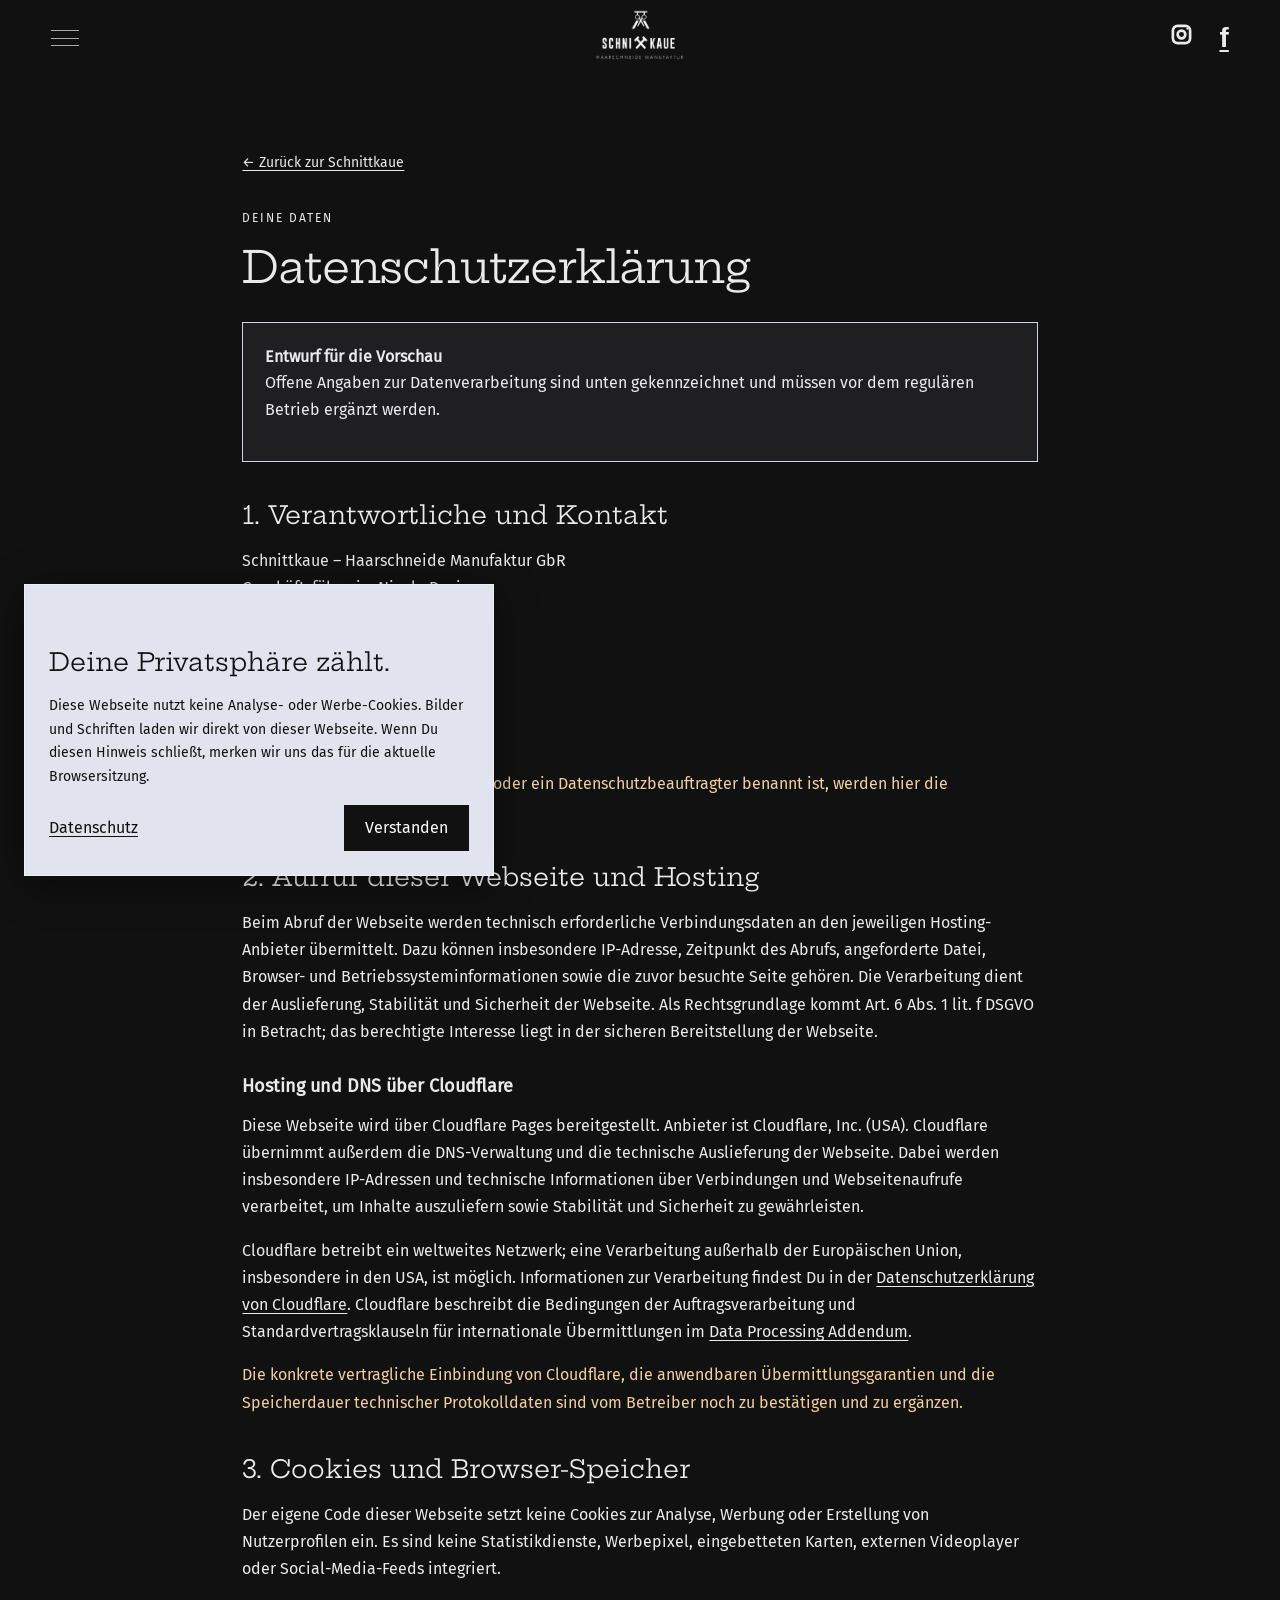
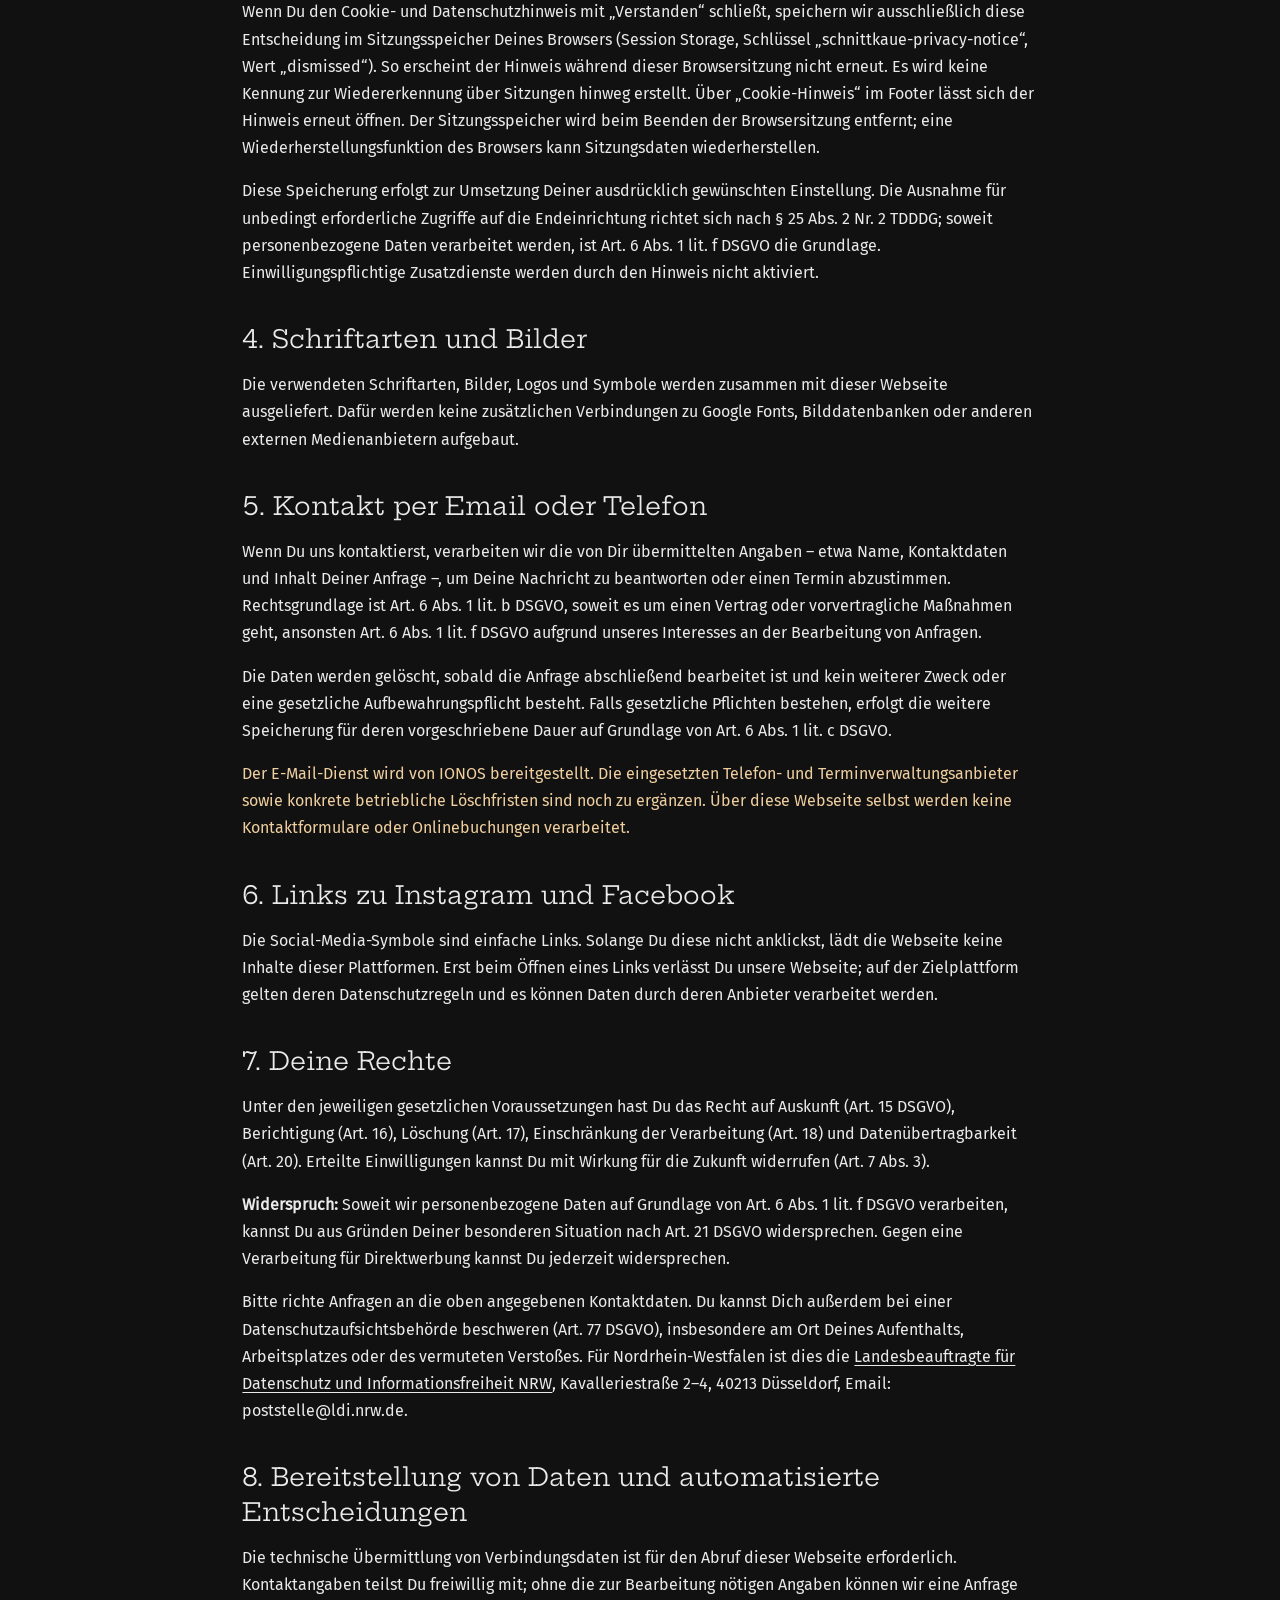
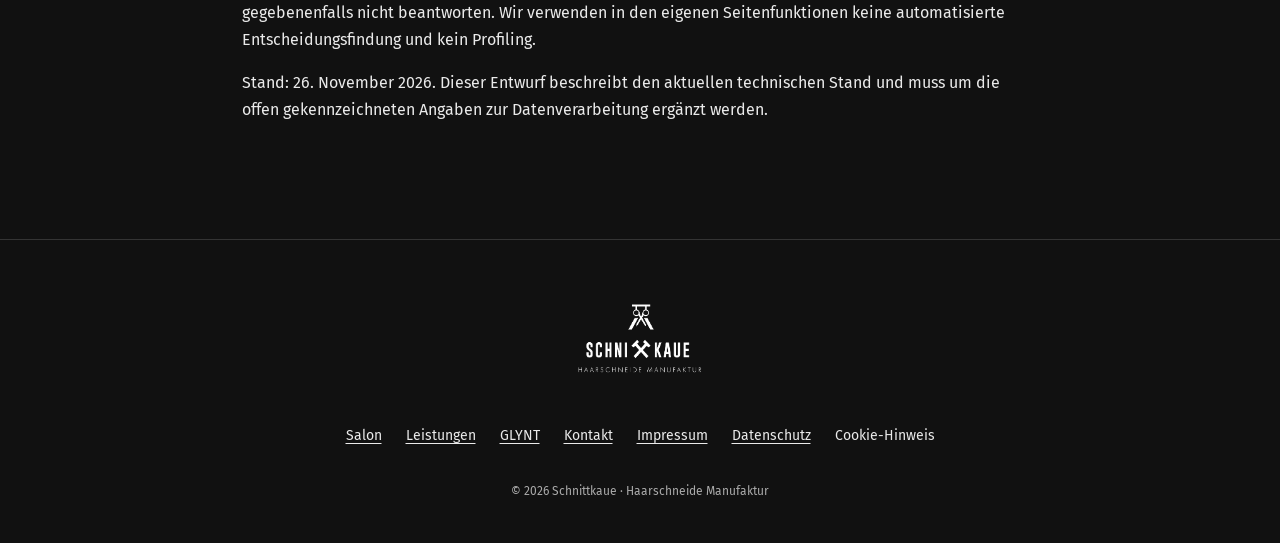
==== commit 6b4a011c: "Align privacy contact with user-supplied business details" ====
--- a/datenschutz.html
+++ b/datenschutz.html
@@ -1 +1 @@
-<!doctype html><html lang="de"><head><meta charset="utf-8"><meta name="viewport" content="width=device-width,initial-scale=1"><meta name="robots" content="noindex,follow,max-image-preview:large"><title>Datenschutz | Schnittkaue Recklinghausen</title><link rel="icon" href="assets/favicon.png"><link rel="stylesheet" href="style.css"><meta name="description" content="Informationen zum Datenschutz bei der Schnittkaue: Hosting, Kontakt, Browser-Speicher und Deine Rechte. "><link rel="canonical" href="https://schnittkaue.de/datenschutz.html"><meta name="theme-color" content="#111111"><meta name="format-detection" content="telephone=no"><meta property="og:type" content="website"><meta property="og:locale" content="de_DE"><meta property="og:site_name" content="Schnittkaue – Haarschneide Manufaktur"><meta property="og:title" content="Datenschutz | Schnittkaue Recklinghausen"><meta property="og:description" content="Informationen zum Datenschutz bei der Schnittkaue: Hosting, Kontakt, Browser-Speicher und Deine Rechte. "><meta property="og:url" content="https://schnittkaue.de/datenschutz.html"><meta property="og:image" content="https://schnittkaue.de/assets/schnittkaue-eigentuemer-vorschau.jpg"><meta property="og:image:secure_url" content="https://schnittkaue.de/assets/schnittkaue-eigentuemer-vorschau.jpg"><meta property="og:image:type" content="image/jpeg"><meta property="og:image:width" content="1600"><meta property="og:image:height" content="1066"><meta property="og:image:alt" content="Die Eigentümer vor der Schnittkaue in Recklinghausen"><meta name="twitter:card" content="summary_large_image"><meta name="twitter:title" content="Datenschutz | Schnittkaue Recklinghausen"><meta name="twitter:description" content="Informationen zum Datenschutz bei der Schnittkaue: Hosting, Kontakt, Browser-Speicher und Deine Rechte. "><meta name="twitter:image" content="https://schnittkaue.de/assets/schnittkaue-eigentuemer-vorschau.jpg"><meta name="twitter:image:alt" content="Die Eigentümer vor der Schnittkaue in Recklinghausen"><script type="application/ld+json">{"@context": "https://schema.org", "@graph": [{"@type": "WebSite", "@id": "https://schnittkaue.de/#website", "url": "https://schnittkaue.de/", "name": "Schnittkaue", "inLanguage": "de-DE"}, {"@type": "WebPage", "@id": "https://schnittkaue.de/datenschutz.html#webpage", "url": "https://schnittkaue.de/datenschutz.html", "name": "Datenschutz | Schnittkaue Recklinghausen", "description": "Informationen zum Datenschutz bei der Schnittkaue: Hosting, Kontakt, Browser-Speicher und Deine Rechte. ", "inLanguage": "de-DE", "primaryImageOfPage": {"@type": "ImageObject", "url": "https://schnittkaue.de/assets/schnittkaue-eigentuemer-vorschau.jpg", "width": 1600, "height": 1066}, "isPartOf": {"@id": "https://schnittkaue.de/#website"}}]}</script></head><body class="legal-page"><header><button class="menu-toggle" aria-label="Menü öffnen" aria-expanded="false" aria-controls="navigation"><span></span><span></span><span></span></button><a class="brand" href="index.html" aria-label="Schnittkaue Startseite"><img src="assets/logo.png" alt="Schnittkaue – Haarschneide Manufaktur"></a><div class="social"><a href="https://www.instagram.com/schnittkaue_re/" aria-label="Instagram" target="_blank" rel="noopener"><svg viewBox="0 0 24 24" aria-hidden="true"><rect x="3" y="3" width="18" height="18" rx="5"/><circle cx="12" cy="12" r="4"/><circle class="dot" cx="18" cy="6" r="1"/></svg></a><a class="facebook" href="https://www.facebook.com/schnittkaue" aria-label="Facebook" target="_blank" rel="noopener">f</a></div></header><button class="menu-backdrop" type="button" aria-label="Menü schließen" tabindex="-1" hidden></button><nav id="navigation" aria-label="Hauptnavigation" hidden><button class="menu-close" type="button" aria-label="Menü schließen"><span aria-hidden="true">×</span></button><a href="index.html#inhalt">Willkommen</a><a href="index.html#salon">Unser Salon</a><a href="index.html#leistungen">Leistungen</a><a href="index.html#glynt">GLYNT</a><a href="index.html#einblicke">Einblicke</a><a href="index.html#kontakt">Kontakt & Termine</a></nav><main id="inhalt"><a class="back-link" href="index.html">← Zurück zur Schnittkaue</a><p class="eyebrow">DEINE DATEN</p><h1>Datenschutzerklärung</h1><div class="draft-note"><strong>Entwurf für die Vorschau</strong><p>Offene Angaben zur Datenverarbeitung sind unten gekennzeichnet und müssen vor dem regulären Betrieb ergänzt werden.</p></div><h2>1. Verantwortliche und Kontakt</h2><p>Nicole Devic<br>Schnittkaue – Haarschneide Manufaktur<br>Münsterstraße 20<br>45657 Recklinghausen<br>Deutschland</p><p>Telefon: <a href="tel:+4923619386622">02361 9386622</a><br>Email: <a href="mailto:info@schnittkaue.de">info@schnittkaue.de</a></p><p class="missing">Falls eine Datenschutzbeauftragte oder ein Datenschutzbeauftragter benannt ist, werden hier die Kontaktdaten ergänzt.</p><h2>2. Aufruf dieser Webseite und Hosting</h2><p>Beim Abruf der Webseite werden technisch erforderliche Verbindungsdaten an den jeweiligen Hosting-Anbieter übermittelt. Dazu können insbesondere IP-Adresse, Zeitpunkt des Abrufs, angeforderte Datei, Browser- und Betriebssysteminformationen sowie die zuvor besuchte Seite gehören. Die Verarbeitung dient der Auslieferung, Stabilität und Sicherheit der Webseite. Als Rechtsgrundlage kommt Art. 6 Abs. 1 lit. f DSGVO in Betracht; das berechtigte Interesse liegt in der sicheren Bereitstellung der Webseite.</p><h3>Hosting und DNS über Cloudflare</h3><p>Diese Webseite wird über Cloudflare Pages bereitgestellt. Anbieter ist Cloudflare, Inc. (USA). Cloudflare übernimmt außerdem die DNS-Verwaltung und die technische Auslieferung der Webseite. Dabei werden insbesondere IP-Adressen und technische Informationen über Verbindungen und Webseitenaufrufe verarbeitet, um Inhalte auszuliefern sowie Stabilität und Sicherheit zu gewährleisten.</p><p>Cloudflare betreibt ein weltweites Netzwerk; eine Verarbeitung außerhalb der Europäischen Union, insbesondere in den USA, ist möglich. Informationen zur Verarbeitung findest Du in der <a href="https://www.cloudflare.com/privacypolicy/" target="_blank" rel="noopener">Datenschutzerklärung von Cloudflare</a>. Cloudflare beschreibt die Bedingungen der Auftragsverarbeitung und Standardvertragsklauseln für internationale Übermittlungen im <a href="https://www.cloudflare.com/cloudflare-customer-dpa/" target="_blank" rel="noopener">Data Processing Addendum</a>.</p><p class="missing">Die konkrete vertragliche Einbindung von Cloudflare, die anwendbaren Übermittlungsgarantien und die Speicherdauer technischer Protokolldaten sind vom Betreiber noch zu bestätigen und zu ergänzen.</p><h2>3. Cookies und Browser-Speicher</h2><p>Der eigene Code dieser Webseite setzt keine Cookies zur Analyse, Werbung oder Erstellung von Nutzerprofilen ein. Es sind keine Statistikdienste, Werbepixel, eingebetteten Karten, externen Videoplayer oder Social-Media-Feeds integriert.</p><p>Wenn Du den Cookie- und Datenschutzhinweis mit „Verstanden“ schließt, speichern wir ausschließlich diese Entscheidung im Sitzungsspeicher Deines Browsers (Session Storage, Schlüssel „schnittkaue-privacy-notice“, Wert „dismissed“). So erscheint der Hinweis während dieser Browsersitzung nicht erneut. Es wird keine Kennung zur Wiedererkennung über Sitzungen hinweg erstellt. Über „Cookie-Hinweis“ im Footer lässt sich der Hinweis erneut öffnen. Der Sitzungsspeicher wird beim Beenden der Browsersitzung entfernt; eine Wiederherstellungsfunktion des Browsers kann Sitzungsdaten wiederherstellen.</p><p>Diese Speicherung erfolgt zur Umsetzung Deiner ausdrücklich gewünschten Einstellung. Die Ausnahme für unbedingt erforderliche Zugriffe auf die Endeinrichtung richtet sich nach § 25 Abs. 2 Nr. 2 TDDDG; soweit personenbezogene Daten verarbeitet werden, ist Art. 6 Abs. 1 lit. f DSGVO die Grundlage. Einwilligungspflichtige Zusatzdienste werden durch den Hinweis nicht aktiviert.</p><h2>4. Schriftarten und Bilder</h2><p>Die verwendeten Schriftarten, Bilder, Logos und Symbole werden zusammen mit dieser Webseite ausgeliefert. Dafür werden keine zusätzlichen Verbindungen zu Google Fonts, Bilddatenbanken oder anderen externen Medienanbietern aufgebaut.</p><h2>5. Kontakt per Email oder Telefon</h2><p>Wenn Du uns kontaktierst, verarbeiten wir die von Dir übermittelten Angaben – etwa Name, Kontaktdaten und Inhalt Deiner Anfrage –, um Deine Nachricht zu beantworten oder einen Termin abzustimmen. Rechtsgrundlage ist Art. 6 Abs. 1 lit. b DSGVO, soweit es um einen Vertrag oder vorvertragliche Maßnahmen geht, ansonsten Art. 6 Abs. 1 lit. f DSGVO aufgrund unseres Interesses an der Bearbeitung von Anfragen.</p><p>Die Daten werden gelöscht, sobald die Anfrage abschließend bearbeitet ist und kein weiterer Zweck oder eine gesetzliche Aufbewahrungspflicht besteht. Falls gesetzliche Pflichten bestehen, erfolgt die weitere Speicherung für deren vorgeschriebene Dauer auf Grundlage von Art. 6 Abs. 1 lit. c DSGVO.</p><p class="missing">Der E-Mail-Dienst wird von IONOS bereitgestellt. Die eingesetzten Telefon- und Terminverwaltungsanbieter sowie konkrete betriebliche Löschfristen sind noch zu ergänzen. Über diese Webseite selbst werden keine Kontaktformulare oder Onlinebuchungen verarbeitet.</p><h2>6. Links zu Instagram und Facebook</h2><p>Die Social-Media-Symbole sind einfache Links. Solange Du diese nicht anklickst, lädt die Webseite keine Inhalte dieser Plattformen. Erst beim Öffnen eines Links verlässt Du unsere Webseite; auf der Zielplattform gelten deren Datenschutzregeln und es können Daten durch deren Anbieter verarbeitet werden.</p><h2>7. Deine Rechte</h2><p>Unter den jeweiligen gesetzlichen Voraussetzungen hast Du das Recht auf Auskunft (Art. 15 DSGVO), Berichtigung (Art. 16), Löschung (Art. 17), Einschränkung der Verarbeitung (Art. 18) und Datenübertragbarkeit (Art. 20). Erteilte Einwilligungen kannst Du mit Wirkung für die Zukunft widerrufen (Art. 7 Abs. 3).</p><p><strong>Widerspruch:</strong> Soweit wir personenbezogene Daten auf Grundlage von Art. 6 Abs. 1 lit. f DSGVO verarbeiten, kannst Du aus Gründen Deiner besonderen Situation nach Art. 21 DSGVO widersprechen. Gegen eine Verarbeitung für Direktwerbung kannst Du jederzeit widersprechen.</p><p>Bitte richte Anfragen an die oben angegebenen Kontaktdaten. Du kannst Dich außerdem bei einer Datenschutzaufsichtsbehörde beschweren (Art. 77 DSGVO), insbesondere am Ort Deines Aufenthalts, Arbeitsplatzes oder des vermuteten Verstoßes. Für Nordrhein-Westfalen ist dies die <a href="https://www.ldi.nrw.de/" target="_blank" rel="noopener">Landesbeauftragte für Datenschutz und Informationsfreiheit NRW</a>, Kavalleriestraße 2–4, 40213 Düsseldorf, Email: poststelle@ldi.nrw.de.</p><h2>8. Bereitstellung von Daten und automatisierte Entscheidungen</h2><p>Die technische Übermittlung von Verbindungsdaten ist für den Abruf dieser Webseite erforderlich. Kontaktangaben teilst Du freiwillig mit; ohne die zur Bearbeitung nötigen Angaben können wir eine Anfrage gegebenenfalls nicht beantworten. Wir verwenden in den eigenen Seitenfunktionen keine automatisierte Entscheidungsfindung und kein Profiling.</p><p>Stand: 26. November 2026. Dieser Entwurf beschreibt den aktuellen technischen Stand und muss um die offen gekennzeichneten Angaben zur Datenverarbeitung ergänzt werden.</p></main><footer><a href="index.html#" aria-label="Zurück nach oben"><img src="assets/logo.png" alt="Schnittkaue"></a><div><a href="index.html#salon">Salon</a><a href="index.html#leistungen">Leistungen</a><a href="index.html#glynt">GLYNT</a><a href="index.html#kontakt">Kontakt</a><a href="impressum.html">Impressum</a><a href="datenschutz.html">Datenschutz</a><button class="cookie-reopen" type="button">Cookie-Hinweis</button></div><p>© 2026 Schnittkaue · Haarschneide Manufaktur</p></footer><script src="app.js"></script></body></html>+<!doctype html><html lang="de"><head><meta charset="utf-8"><meta name="viewport" content="width=device-width,initial-scale=1"><meta name="robots" content="noindex,follow,max-image-preview:large"><title>Datenschutz | Schnittkaue Recklinghausen</title><link rel="icon" href="assets/favicon.png"><link rel="stylesheet" href="style.css"><meta name="description" content="Informationen zum Datenschutz bei der Schnittkaue: Hosting, Kontakt, Browser-Speicher und Deine Rechte. "><link rel="canonical" href="https://schnittkaue.de/datenschutz.html"><meta name="theme-color" content="#111111"><meta name="format-detection" content="telephone=no"><meta property="og:type" content="website"><meta property="og:locale" content="de_DE"><meta property="og:site_name" content="Schnittkaue – Haarschneide Manufaktur"><meta property="og:title" content="Datenschutz | Schnittkaue Recklinghausen"><meta property="og:description" content="Informationen zum Datenschutz bei der Schnittkaue: Hosting, Kontakt, Browser-Speicher und Deine Rechte. "><meta property="og:url" content="https://schnittkaue.de/datenschutz.html"><meta property="og:image" content="https://schnittkaue.de/assets/schnittkaue-eigentuemer-vorschau.jpg"><meta property="og:image:secure_url" content="https://schnittkaue.de/assets/schnittkaue-eigentuemer-vorschau.jpg"><meta property="og:image:type" content="image/jpeg"><meta property="og:image:width" content="1600"><meta property="og:image:height" content="1066"><meta property="og:image:alt" content="Die Eigentümer vor der Schnittkaue in Recklinghausen"><meta name="twitter:card" content="summary_large_image"><meta name="twitter:title" content="Datenschutz | Schnittkaue Recklinghausen"><meta name="twitter:description" content="Informationen zum Datenschutz bei der Schnittkaue: Hosting, Kontakt, Browser-Speicher und Deine Rechte. "><meta name="twitter:image" content="https://schnittkaue.de/assets/schnittkaue-eigentuemer-vorschau.jpg"><meta name="twitter:image:alt" content="Die Eigentümer vor der Schnittkaue in Recklinghausen"><script type="application/ld+json">{"@context": "https://schema.org", "@graph": [{"@type": "WebSite", "@id": "https://schnittkaue.de/#website", "url": "https://schnittkaue.de/", "name": "Schnittkaue", "inLanguage": "de-DE"}, {"@type": "WebPage", "@id": "https://schnittkaue.de/datenschutz.html#webpage", "url": "https://schnittkaue.de/datenschutz.html", "name": "Datenschutz | Schnittkaue Recklinghausen", "description": "Informationen zum Datenschutz bei der Schnittkaue: Hosting, Kontakt, Browser-Speicher und Deine Rechte. ", "inLanguage": "de-DE", "primaryImageOfPage": {"@type": "ImageObject", "url": "https://schnittkaue.de/assets/schnittkaue-eigentuemer-vorschau.jpg", "width": 1600, "height": 1066}, "isPartOf": {"@id": "https://schnittkaue.de/#website"}}]}</script></head><body class="legal-page"><header><button class="menu-toggle" aria-label="Menü öffnen" aria-expanded="false" aria-controls="navigation"><span></span><span></span><span></span></button><a class="brand" href="index.html" aria-label="Schnittkaue Startseite"><img src="assets/logo.png" alt="Schnittkaue – Haarschneide Manufaktur"></a><div class="social"><a href="https://www.instagram.com/schnittkaue_re/" aria-label="Instagram" target="_blank" rel="noopener"><svg viewBox="0 0 24 24" aria-hidden="true"><rect x="3" y="3" width="18" height="18" rx="5"/><circle cx="12" cy="12" r="4"/><circle class="dot" cx="18" cy="6" r="1"/></svg></a><a class="facebook" href="https://www.facebook.com/schnittkaue" aria-label="Facebook" target="_blank" rel="noopener">f</a></div></header><button class="menu-backdrop" type="button" aria-label="Menü schließen" tabindex="-1" hidden></button><nav id="navigation" aria-label="Hauptnavigation" hidden><button class="menu-close" type="button" aria-label="Menü schließen"><span aria-hidden="true">×</span></button><a href="index.html#inhalt">Willkommen</a><a href="index.html#salon">Unser Salon</a><a href="index.html#leistungen">Leistungen</a><a href="index.html#glynt">GLYNT</a><a href="index.html#einblicke">Einblicke</a><a href="index.html#kontakt">Kontakt & Termine</a></nav><main id="inhalt"><a class="back-link" href="index.html">← Zurück zur Schnittkaue</a><p class="eyebrow">DEINE DATEN</p><h1>Datenschutzerklärung</h1><div class="draft-note"><strong>Entwurf für die Vorschau</strong><p>Offene Angaben zur Datenverarbeitung sind unten gekennzeichnet und müssen vor dem regulären Betrieb ergänzt werden.</p></div><h2>1. Verantwortliche und Kontakt</h2><p>Schnittkaue – Haarschneide Manufaktur GbR<br>Geschäftsführerin: Nicole Devic<br>Münsterstraße 20<br>45657 Recklinghausen<br>Deutschland</p><p>Telefon: <a href="tel:+4923619386622">02361 9386622</a><br>Email: <a href="mailto:info@schnittkaue.de">info@schnittkaue.de</a></p><p class="missing">Falls eine Datenschutzbeauftragte oder ein Datenschutzbeauftragter benannt ist, werden hier die Kontaktdaten ergänzt.</p><h2>2. Aufruf dieser Webseite und Hosting</h2><p>Beim Abruf der Webseite werden technisch erforderliche Verbindungsdaten an den jeweiligen Hosting-Anbieter übermittelt. Dazu können insbesondere IP-Adresse, Zeitpunkt des Abrufs, angeforderte Datei, Browser- und Betriebssysteminformationen sowie die zuvor besuchte Seite gehören. Die Verarbeitung dient der Auslieferung, Stabilität und Sicherheit der Webseite. Als Rechtsgrundlage kommt Art. 6 Abs. 1 lit. f DSGVO in Betracht; das berechtigte Interesse liegt in der sicheren Bereitstellung der Webseite.</p><h3>Hosting und DNS über Cloudflare</h3><p>Diese Webseite wird über Cloudflare Pages bereitgestellt. Anbieter ist Cloudflare, Inc. (USA). Cloudflare übernimmt außerdem die DNS-Verwaltung und die technische Auslieferung der Webseite. Dabei werden insbesondere IP-Adressen und technische Informationen über Verbindungen und Webseitenaufrufe verarbeitet, um Inhalte auszuliefern sowie Stabilität und Sicherheit zu gewährleisten.</p><p>Cloudflare betreibt ein weltweites Netzwerk; eine Verarbeitung außerhalb der Europäischen Union, insbesondere in den USA, ist möglich. Informationen zur Verarbeitung findest Du in der <a href="https://www.cloudflare.com/privacypolicy/" target="_blank" rel="noopener">Datenschutzerklärung von Cloudflare</a>. Cloudflare beschreibt die Bedingungen der Auftragsverarbeitung und Standardvertragsklauseln für internationale Übermittlungen im <a href="https://www.cloudflare.com/cloudflare-customer-dpa/" target="_blank" rel="noopener">Data Processing Addendum</a>.</p><p class="missing">Die konkrete vertragliche Einbindung von Cloudflare, die anwendbaren Übermittlungsgarantien und die Speicherdauer technischer Protokolldaten sind vom Betreiber noch zu bestätigen und zu ergänzen.</p><h2>3. Cookies und Browser-Speicher</h2><p>Der eigene Code dieser Webseite setzt keine Cookies zur Analyse, Werbung oder Erstellung von Nutzerprofilen ein. Es sind keine Statistikdienste, Werbepixel, eingebetteten Karten, externen Videoplayer oder Social-Media-Feeds integriert.</p><p>Wenn Du den Cookie- und Datenschutzhinweis mit „Verstanden“ schließt, speichern wir ausschließlich diese Entscheidung im Sitzungsspeicher Deines Browsers (Session Storage, Schlüssel „schnittkaue-privacy-notice“, Wert „dismissed“). So erscheint der Hinweis während dieser Browsersitzung nicht erneut. Es wird keine Kennung zur Wiedererkennung über Sitzungen hinweg erstellt. Über „Cookie-Hinweis“ im Footer lässt sich der Hinweis erneut öffnen. Der Sitzungsspeicher wird beim Beenden der Browsersitzung entfernt; eine Wiederherstellungsfunktion des Browsers kann Sitzungsdaten wiederherstellen.</p><p>Diese Speicherung erfolgt zur Umsetzung Deiner ausdrücklich gewünschten Einstellung. Die Ausnahme für unbedingt erforderliche Zugriffe auf die Endeinrichtung richtet sich nach § 25 Abs. 2 Nr. 2 TDDDG; soweit personenbezogene Daten verarbeitet werden, ist Art. 6 Abs. 1 lit. f DSGVO die Grundlage. Einwilligungspflichtige Zusatzdienste werden durch den Hinweis nicht aktiviert.</p><h2>4. Schriftarten und Bilder</h2><p>Die verwendeten Schriftarten, Bilder, Logos und Symbole werden zusammen mit dieser Webseite ausgeliefert. Dafür werden keine zusätzlichen Verbindungen zu Google Fonts, Bilddatenbanken oder anderen externen Medienanbietern aufgebaut.</p><h2>5. Kontakt per Email oder Telefon</h2><p>Wenn Du uns kontaktierst, verarbeiten wir die von Dir übermittelten Angaben – etwa Name, Kontaktdaten und Inhalt Deiner Anfrage –, um Deine Nachricht zu beantworten oder einen Termin abzustimmen. Rechtsgrundlage ist Art. 6 Abs. 1 lit. b DSGVO, soweit es um einen Vertrag oder vorvertragliche Maßnahmen geht, ansonsten Art. 6 Abs. 1 lit. f DSGVO aufgrund unseres Interesses an der Bearbeitung von Anfragen.</p><p>Die Daten werden gelöscht, sobald die Anfrage abschließend bearbeitet ist und kein weiterer Zweck oder eine gesetzliche Aufbewahrungspflicht besteht. Falls gesetzliche Pflichten bestehen, erfolgt die weitere Speicherung für deren vorgeschriebene Dauer auf Grundlage von Art. 6 Abs. 1 lit. c DSGVO.</p><p class="missing">Der E-Mail-Dienst wird von IONOS bereitgestellt. Die eingesetzten Telefon- und Terminverwaltungsanbieter sowie konkrete betriebliche Löschfristen sind noch zu ergänzen. Über diese Webseite selbst werden keine Kontaktformulare oder Onlinebuchungen verarbeitet.</p><h2>6. Links zu Instagram und Facebook</h2><p>Die Social-Media-Symbole sind einfache Links. Solange Du diese nicht anklickst, lädt die Webseite keine Inhalte dieser Plattformen. Erst beim Öffnen eines Links verlässt Du unsere Webseite; auf der Zielplattform gelten deren Datenschutzregeln und es können Daten durch deren Anbieter verarbeitet werden.</p><h2>7. Deine Rechte</h2><p>Unter den jeweiligen gesetzlichen Voraussetzungen hast Du das Recht auf Auskunft (Art. 15 DSGVO), Berichtigung (Art. 16), Löschung (Art. 17), Einschränkung der Verarbeitung (Art. 18) und Datenübertragbarkeit (Art. 20). Erteilte Einwilligungen kannst Du mit Wirkung für die Zukunft widerrufen (Art. 7 Abs. 3).</p><p><strong>Widerspruch:</strong> Soweit wir personenbezogene Daten auf Grundlage von Art. 6 Abs. 1 lit. f DSGVO verarbeiten, kannst Du aus Gründen Deiner besonderen Situation nach Art. 21 DSGVO widersprechen. Gegen eine Verarbeitung für Direktwerbung kannst Du jederzeit widersprechen.</p><p>Bitte richte Anfragen an die oben angegebenen Kontaktdaten. Du kannst Dich außerdem bei einer Datenschutzaufsichtsbehörde beschweren (Art. 77 DSGVO), insbesondere am Ort Deines Aufenthalts, Arbeitsplatzes oder des vermuteten Verstoßes. Für Nordrhein-Westfalen ist dies die <a href="https://www.ldi.nrw.de/" target="_blank" rel="noopener">Landesbeauftragte für Datenschutz und Informationsfreiheit NRW</a>, Kavalleriestraße 2–4, 40213 Düsseldorf, Email: poststelle@ldi.nrw.de.</p><h2>8. Bereitstellung von Daten und automatisierte Entscheidungen</h2><p>Die technische Übermittlung von Verbindungsdaten ist für den Abruf dieser Webseite erforderlich. Kontaktangaben teilst Du freiwillig mit; ohne die zur Bearbeitung nötigen Angaben können wir eine Anfrage gegebenenfalls nicht beantworten. Wir verwenden in den eigenen Seitenfunktionen keine automatisierte Entscheidungsfindung und kein Profiling.</p><p>Stand: 26. November 2026. Dieser Entwurf beschreibt den aktuellen technischen Stand und muss um die offen gekennzeichneten Angaben zur Datenverarbeitung ergänzt werden.</p></main><footer><a href="index.html#" aria-label="Zurück nach oben"><img src="assets/logo.png" alt="Schnittkaue"></a><div><a href="index.html#salon">Salon</a><a href="index.html#leistungen">Leistungen</a><a href="index.html#glynt">GLYNT</a><a href="index.html#kontakt">Kontakt</a><a href="impressum.html">Impressum</a><a href="datenschutz.html">Datenschutz</a><button class="cookie-reopen" type="button">Cookie-Hinweis</button></div><p>© 2026 Schnittkaue · Haarschneide Manufaktur</p></footer><script src="app.js"></script></body></html>
--- a/style.css
+++ b/style.css
@@ -47,3 +47,6 @@
     object-position: center;
   }
 }
+
+/* Offene Betreiberangaben bleiben deutlich als Platzhalter erkennbar. */
+.legal-placeholder{background:#ffdf55;color:#17130a;padding:.12em .25em;box-decoration-break:clone;-webkit-box-decoration-break:clone}.legal-page address{font-style:normal;line-height:1.7}
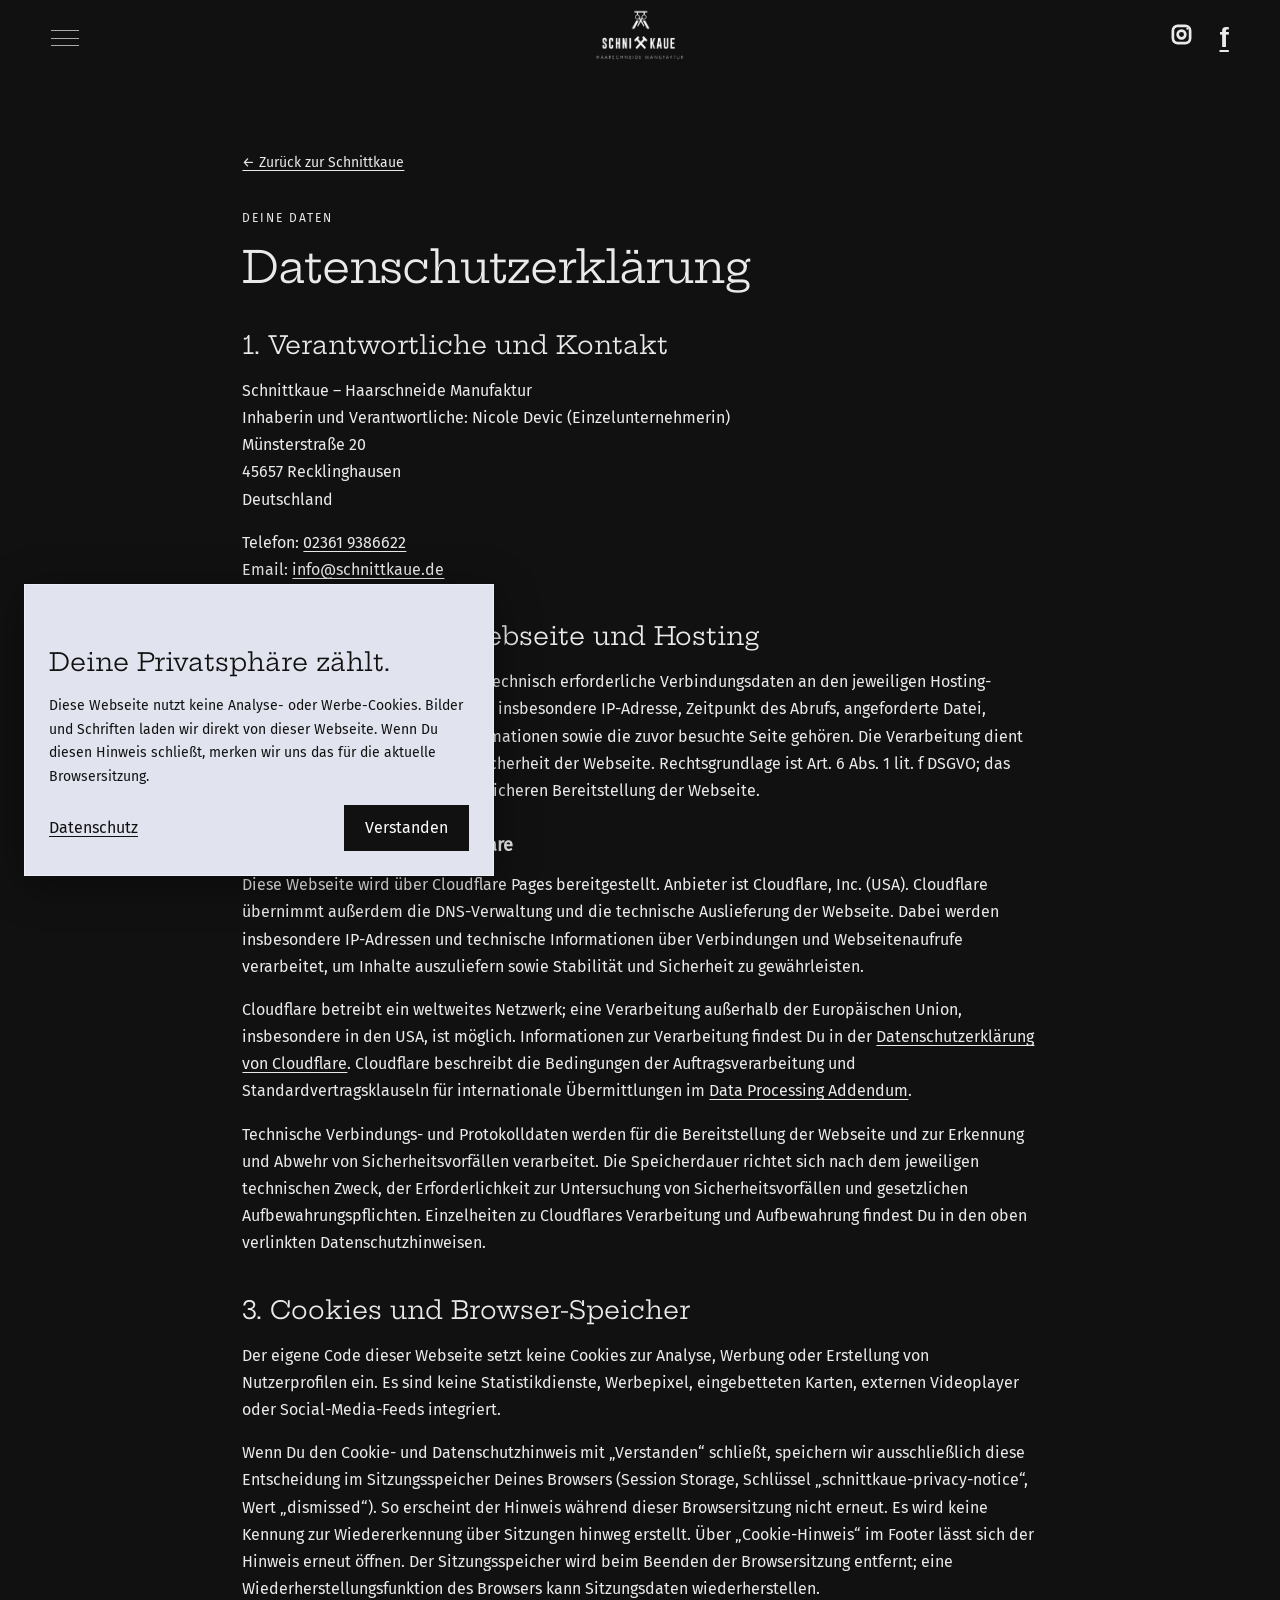
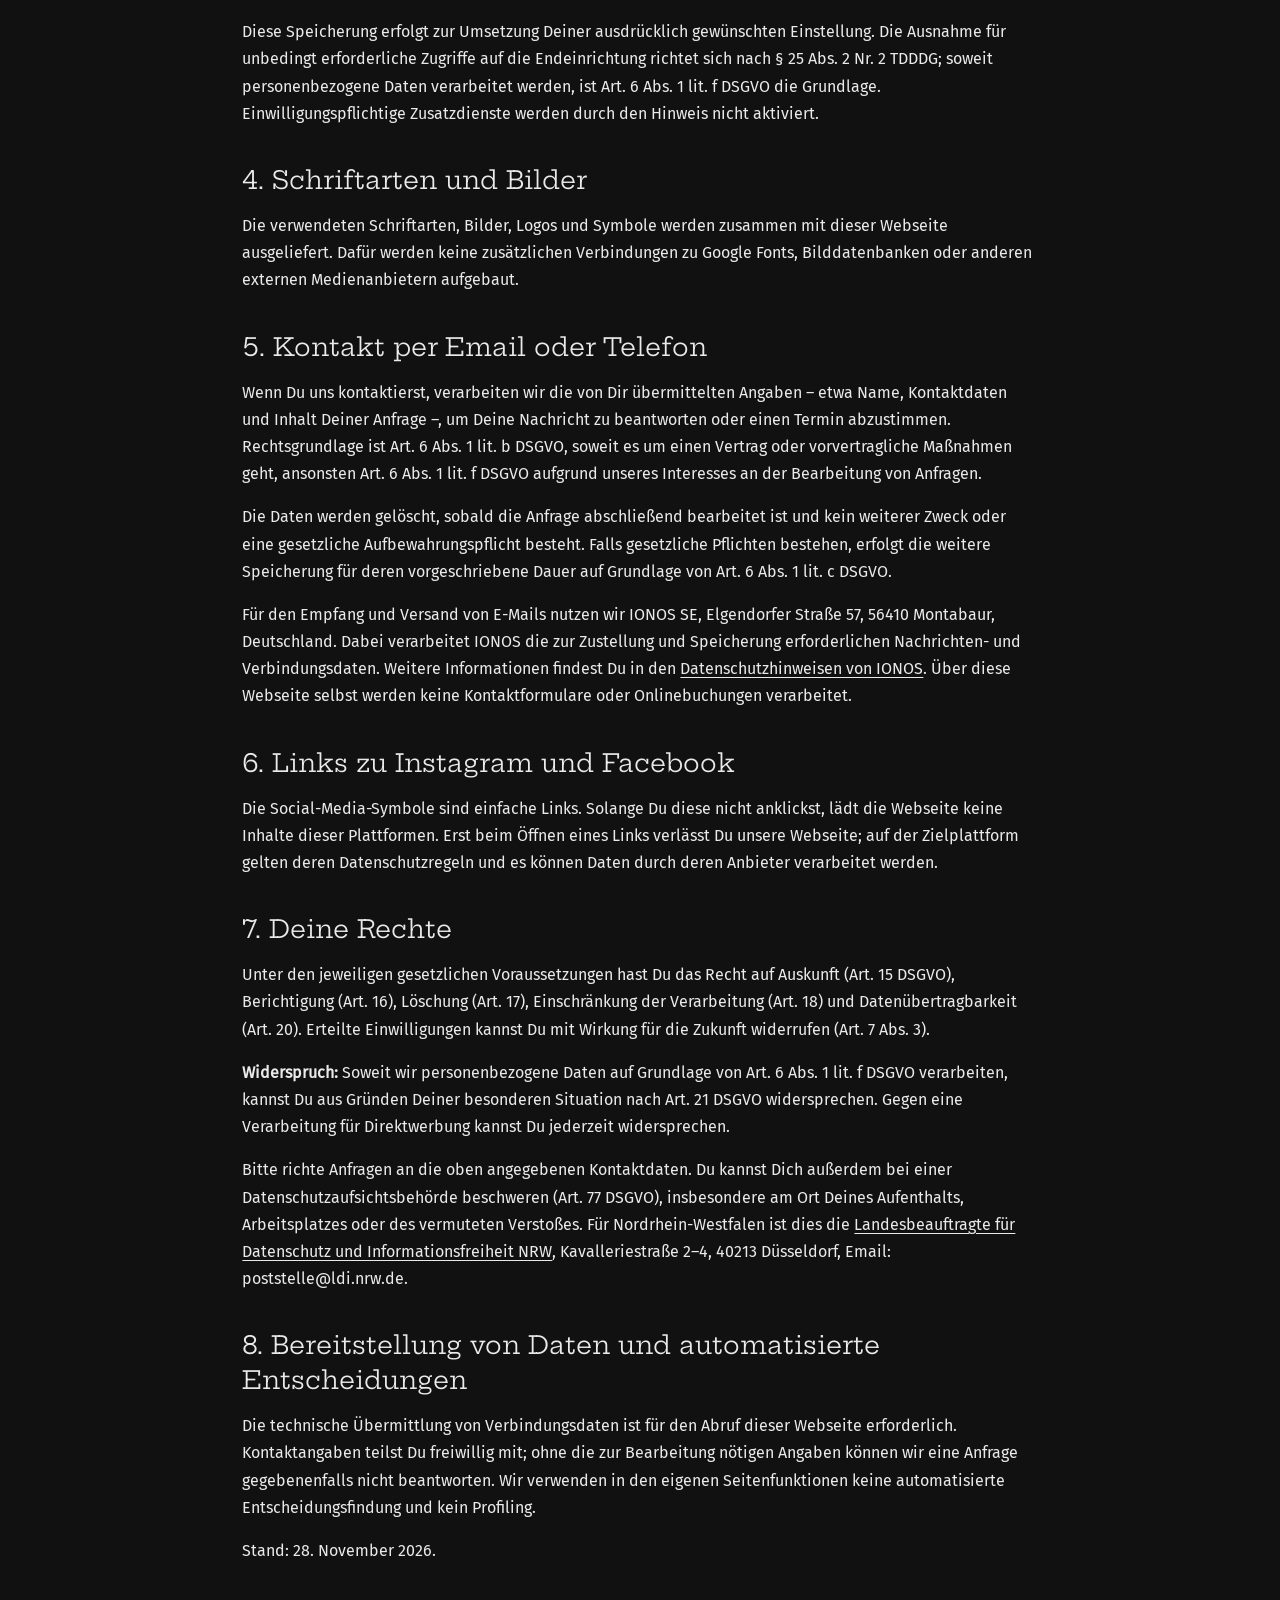
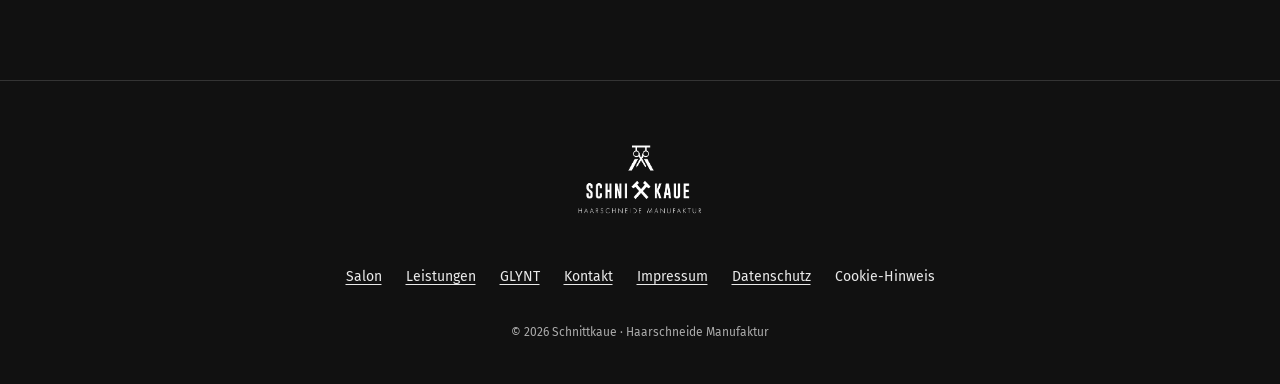
==== commit 72f2c9ed: "Bereinige Datenschutzerklärung und konkretisiere Verantwortliche und E-Mail-Anbieter" ====
--- a/datenschutz.html
+++ b/datenschutz.html
@@ -1 +1 @@
-<!doctype html><html lang="de"><head><meta charset="utf-8"><meta name="viewport" content="width=device-width,initial-scale=1"><meta name="robots" content="noindex,follow,max-image-preview:large"><title>Datenschutz | Schnittkaue Recklinghausen</title><link rel="icon" href="assets/favicon.png"><link rel="stylesheet" href="style.css"><meta name="description" content="Informationen zum Datenschutz bei der Schnittkaue: Hosting, Kontakt, Browser-Speicher und Deine Rechte. "><link rel="canonical" href="https://schnittkaue.de/datenschutz.html"><meta name="theme-color" content="#111111"><meta name="format-detection" content="telephone=no"><meta property="og:type" content="website"><meta property="og:locale" content="de_DE"><meta property="og:site_name" content="Schnittkaue – Haarschneide Manufaktur"><meta property="og:title" content="Datenschutz | Schnittkaue Recklinghausen"><meta property="og:description" content="Informationen zum Datenschutz bei der Schnittkaue: Hosting, Kontakt, Browser-Speicher und Deine Rechte. "><meta property="og:url" content="https://schnittkaue.de/datenschutz.html"><meta property="og:image" content="https://schnittkaue.de/assets/schnittkaue-eigentuemer-vorschau.jpg"><meta property="og:image:secure_url" content="https://schnittkaue.de/assets/schnittkaue-eigentuemer-vorschau.jpg"><meta property="og:image:type" content="image/jpeg"><meta property="og:image:width" content="1600"><meta property="og:image:height" content="1066"><meta property="og:image:alt" content="Die Eigentümer vor der Schnittkaue in Recklinghausen"><meta name="twitter:card" content="summary_large_image"><meta name="twitter:title" content="Datenschutz | Schnittkaue Recklinghausen"><meta name="twitter:description" content="Informationen zum Datenschutz bei der Schnittkaue: Hosting, Kontakt, Browser-Speicher und Deine Rechte. "><meta name="twitter:image" content="https://schnittkaue.de/assets/schnittkaue-eigentuemer-vorschau.jpg"><meta name="twitter:image:alt" content="Die Eigentümer vor der Schnittkaue in Recklinghausen"><script type="application/ld+json">{"@context": "https://schema.org", "@graph": [{"@type": "WebSite", "@id": "https://schnittkaue.de/#website", "url": "https://schnittkaue.de/", "name": "Schnittkaue", "inLanguage": "de-DE"}, {"@type": "WebPage", "@id": "https://schnittkaue.de/datenschutz.html#webpage", "url": "https://schnittkaue.de/datenschutz.html", "name": "Datenschutz | Schnittkaue Recklinghausen", "description": "Informationen zum Datenschutz bei der Schnittkaue: Hosting, Kontakt, Browser-Speicher und Deine Rechte. ", "inLanguage": "de-DE", "primaryImageOfPage": {"@type": "ImageObject", "url": "https://schnittkaue.de/assets/schnittkaue-eigentuemer-vorschau.jpg", "width": 1600, "height": 1066}, "isPartOf": {"@id": "https://schnittkaue.de/#website"}}]}</script></head><body class="legal-page"><header><button class="menu-toggle" aria-label="Menü öffnen" aria-expanded="false" aria-controls="navigation"><span></span><span></span><span></span></button><a class="brand" href="index.html" aria-label="Schnittkaue Startseite"><img src="assets/logo.png" alt="Schnittkaue – Haarschneide Manufaktur"></a><div class="social"><a href="https://www.instagram.com/schnittkaue_re/" aria-label="Instagram" target="_blank" rel="noopener"><svg viewBox="0 0 24 24" aria-hidden="true"><rect x="3" y="3" width="18" height="18" rx="5"/><circle cx="12" cy="12" r="4"/><circle class="dot" cx="18" cy="6" r="1"/></svg></a><a class="facebook" href="https://www.facebook.com/schnittkaue" aria-label="Facebook" target="_blank" rel="noopener">f</a></div></header><button class="menu-backdrop" type="button" aria-label="Menü schließen" tabindex="-1" hidden></button><nav id="navigation" aria-label="Hauptnavigation" hidden><button class="menu-close" type="button" aria-label="Menü schließen"><span aria-hidden="true">×</span></button><a href="index.html#inhalt">Willkommen</a><a href="index.html#salon">Unser Salon</a><a href="index.html#leistungen">Leistungen</a><a href="index.html#glynt">GLYNT</a><a href="index.html#einblicke">Einblicke</a><a href="index.html#kontakt">Kontakt & Termine</a></nav><main id="inhalt"><a class="back-link" href="index.html">← Zurück zur Schnittkaue</a><p class="eyebrow">DEINE DATEN</p><h1>Datenschutzerklärung</h1><div class="draft-note"><strong>Entwurf für die Vorschau</strong><p>Offene Angaben zur Datenverarbeitung sind unten gekennzeichnet und müssen vor dem regulären Betrieb ergänzt werden.</p></div><h2>1. Verantwortliche und Kontakt</h2><p>Schnittkaue – Haarschneide Manufaktur GbR<br>Geschäftsführerin: Nicole Devic<br>Münsterstraße 20<br>45657 Recklinghausen<br>Deutschland</p><p>Telefon: <a href="tel:+4923619386622">02361 9386622</a><br>Email: <a href="mailto:info@schnittkaue.de">info@schnittkaue.de</a></p><p class="missing">Falls eine Datenschutzbeauftragte oder ein Datenschutzbeauftragter benannt ist, werden hier die Kontaktdaten ergänzt.</p><h2>2. Aufruf dieser Webseite und Hosting</h2><p>Beim Abruf der Webseite werden technisch erforderliche Verbindungsdaten an den jeweiligen Hosting-Anbieter übermittelt. Dazu können insbesondere IP-Adresse, Zeitpunkt des Abrufs, angeforderte Datei, Browser- und Betriebssysteminformationen sowie die zuvor besuchte Seite gehören. Die Verarbeitung dient der Auslieferung, Stabilität und Sicherheit der Webseite. Als Rechtsgrundlage kommt Art. 6 Abs. 1 lit. f DSGVO in Betracht; das berechtigte Interesse liegt in der sicheren Bereitstellung der Webseite.</p><h3>Hosting und DNS über Cloudflare</h3><p>Diese Webseite wird über Cloudflare Pages bereitgestellt. Anbieter ist Cloudflare, Inc. (USA). Cloudflare übernimmt außerdem die DNS-Verwaltung und die technische Auslieferung der Webseite. Dabei werden insbesondere IP-Adressen und technische Informationen über Verbindungen und Webseitenaufrufe verarbeitet, um Inhalte auszuliefern sowie Stabilität und Sicherheit zu gewährleisten.</p><p>Cloudflare betreibt ein weltweites Netzwerk; eine Verarbeitung außerhalb der Europäischen Union, insbesondere in den USA, ist möglich. Informationen zur Verarbeitung findest Du in der <a href="https://www.cloudflare.com/privacypolicy/" target="_blank" rel="noopener">Datenschutzerklärung von Cloudflare</a>. Cloudflare beschreibt die Bedingungen der Auftragsverarbeitung und Standardvertragsklauseln für internationale Übermittlungen im <a href="https://www.cloudflare.com/cloudflare-customer-dpa/" target="_blank" rel="noopener">Data Processing Addendum</a>.</p><p class="missing">Die konkrete vertragliche Einbindung von Cloudflare, die anwendbaren Übermittlungsgarantien und die Speicherdauer technischer Protokolldaten sind vom Betreiber noch zu bestätigen und zu ergänzen.</p><h2>3. Cookies und Browser-Speicher</h2><p>Der eigene Code dieser Webseite setzt keine Cookies zur Analyse, Werbung oder Erstellung von Nutzerprofilen ein. Es sind keine Statistikdienste, Werbepixel, eingebetteten Karten, externen Videoplayer oder Social-Media-Feeds integriert.</p><p>Wenn Du den Cookie- und Datenschutzhinweis mit „Verstanden“ schließt, speichern wir ausschließlich diese Entscheidung im Sitzungsspeicher Deines Browsers (Session Storage, Schlüssel „schnittkaue-privacy-notice“, Wert „dismissed“). So erscheint der Hinweis während dieser Browsersitzung nicht erneut. Es wird keine Kennung zur Wiedererkennung über Sitzungen hinweg erstellt. Über „Cookie-Hinweis“ im Footer lässt sich der Hinweis erneut öffnen. Der Sitzungsspeicher wird beim Beenden der Browsersitzung entfernt; eine Wiederherstellungsfunktion des Browsers kann Sitzungsdaten wiederherstellen.</p><p>Diese Speicherung erfolgt zur Umsetzung Deiner ausdrücklich gewünschten Einstellung. Die Ausnahme für unbedingt erforderliche Zugriffe auf die Endeinrichtung richtet sich nach § 25 Abs. 2 Nr. 2 TDDDG; soweit personenbezogene Daten verarbeitet werden, ist Art. 6 Abs. 1 lit. f DSGVO die Grundlage. Einwilligungspflichtige Zusatzdienste werden durch den Hinweis nicht aktiviert.</p><h2>4. Schriftarten und Bilder</h2><p>Die verwendeten Schriftarten, Bilder, Logos und Symbole werden zusammen mit dieser Webseite ausgeliefert. Dafür werden keine zusätzlichen Verbindungen zu Google Fonts, Bilddatenbanken oder anderen externen Medienanbietern aufgebaut.</p><h2>5. Kontakt per Email oder Telefon</h2><p>Wenn Du uns kontaktierst, verarbeiten wir die von Dir übermittelten Angaben – etwa Name, Kontaktdaten und Inhalt Deiner Anfrage –, um Deine Nachricht zu beantworten oder einen Termin abzustimmen. Rechtsgrundlage ist Art. 6 Abs. 1 lit. b DSGVO, soweit es um einen Vertrag oder vorvertragliche Maßnahmen geht, ansonsten Art. 6 Abs. 1 lit. f DSGVO aufgrund unseres Interesses an der Bearbeitung von Anfragen.</p><p>Die Daten werden gelöscht, sobald die Anfrage abschließend bearbeitet ist und kein weiterer Zweck oder eine gesetzliche Aufbewahrungspflicht besteht. Falls gesetzliche Pflichten bestehen, erfolgt die weitere Speicherung für deren vorgeschriebene Dauer auf Grundlage von Art. 6 Abs. 1 lit. c DSGVO.</p><p class="missing">Der E-Mail-Dienst wird von IONOS bereitgestellt. Die eingesetzten Telefon- und Terminverwaltungsanbieter sowie konkrete betriebliche Löschfristen sind noch zu ergänzen. Über diese Webseite selbst werden keine Kontaktformulare oder Onlinebuchungen verarbeitet.</p><h2>6. Links zu Instagram und Facebook</h2><p>Die Social-Media-Symbole sind einfache Links. Solange Du diese nicht anklickst, lädt die Webseite keine Inhalte dieser Plattformen. Erst beim Öffnen eines Links verlässt Du unsere Webseite; auf der Zielplattform gelten deren Datenschutzregeln und es können Daten durch deren Anbieter verarbeitet werden.</p><h2>7. Deine Rechte</h2><p>Unter den jeweiligen gesetzlichen Voraussetzungen hast Du das Recht auf Auskunft (Art. 15 DSGVO), Berichtigung (Art. 16), Löschung (Art. 17), Einschränkung der Verarbeitung (Art. 18) und Datenübertragbarkeit (Art. 20). Erteilte Einwilligungen kannst Du mit Wirkung für die Zukunft widerrufen (Art. 7 Abs. 3).</p><p><strong>Widerspruch:</strong> Soweit wir personenbezogene Daten auf Grundlage von Art. 6 Abs. 1 lit. f DSGVO verarbeiten, kannst Du aus Gründen Deiner besonderen Situation nach Art. 21 DSGVO widersprechen. Gegen eine Verarbeitung für Direktwerbung kannst Du jederzeit widersprechen.</p><p>Bitte richte Anfragen an die oben angegebenen Kontaktdaten. Du kannst Dich außerdem bei einer Datenschutzaufsichtsbehörde beschweren (Art. 77 DSGVO), insbesondere am Ort Deines Aufenthalts, Arbeitsplatzes oder des vermuteten Verstoßes. Für Nordrhein-Westfalen ist dies die <a href="https://www.ldi.nrw.de/" target="_blank" rel="noopener">Landesbeauftragte für Datenschutz und Informationsfreiheit NRW</a>, Kavalleriestraße 2–4, 40213 Düsseldorf, Email: poststelle@ldi.nrw.de.</p><h2>8. Bereitstellung von Daten und automatisierte Entscheidungen</h2><p>Die technische Übermittlung von Verbindungsdaten ist für den Abruf dieser Webseite erforderlich. Kontaktangaben teilst Du freiwillig mit; ohne die zur Bearbeitung nötigen Angaben können wir eine Anfrage gegebenenfalls nicht beantworten. Wir verwenden in den eigenen Seitenfunktionen keine automatisierte Entscheidungsfindung und kein Profiling.</p><p>Stand: 26. November 2026. Dieser Entwurf beschreibt den aktuellen technischen Stand und muss um die offen gekennzeichneten Angaben zur Datenverarbeitung ergänzt werden.</p></main><footer><a href="index.html#" aria-label="Zurück nach oben"><img src="assets/logo.png" alt="Schnittkaue"></a><div><a href="index.html#salon">Salon</a><a href="index.html#leistungen">Leistungen</a><a href="index.html#glynt">GLYNT</a><a href="index.html#kontakt">Kontakt</a><a href="impressum.html">Impressum</a><a href="datenschutz.html">Datenschutz</a><button class="cookie-reopen" type="button">Cookie-Hinweis</button></div><p>© 2026 Schnittkaue · Haarschneide Manufaktur</p></footer><script src="app.js"></script></body></html>+<!doctype html><html lang="de"><head><meta charset="utf-8"><meta name="viewport" content="width=device-width,initial-scale=1"><meta name="robots" content="noindex,follow,max-image-preview:large"><title>Datenschutz | Schnittkaue Recklinghausen</title><link rel="icon" href="assets/favicon.png"><link rel="stylesheet" href="style.css"><meta name="description" content="Informationen zum Datenschutz bei der Schnittkaue: Hosting, Kontakt, Browser-Speicher und Deine Rechte. "><link rel="canonical" href="https://schnittkaue.de/datenschutz.html"><meta name="theme-color" content="#111111"><meta name="format-detection" content="telephone=no"><meta property="og:type" content="website"><meta property="og:locale" content="de_DE"><meta property="og:site_name" content="Schnittkaue – Haarschneide Manufaktur"><meta property="og:title" content="Datenschutz | Schnittkaue Recklinghausen"><meta property="og:description" content="Informationen zum Datenschutz bei der Schnittkaue: Hosting, Kontakt, Browser-Speicher und Deine Rechte. "><meta property="og:url" content="https://schnittkaue.de/datenschutz.html"><meta property="og:image" content="https://schnittkaue.de/assets/schnittkaue-eigentuemer-vorschau.jpg"><meta property="og:image:secure_url" content="https://schnittkaue.de/assets/schnittkaue-eigentuemer-vorschau.jpg"><meta property="og:image:type" content="image/jpeg"><meta property="og:image:width" content="1600"><meta property="og:image:height" content="1066"><meta property="og:image:alt" content="Die Eigentümer vor der Schnittkaue in Recklinghausen"><meta name="twitter:card" content="summary_large_image"><meta name="twitter:title" content="Datenschutz | Schnittkaue Recklinghausen"><meta name="twitter:description" content="Informationen zum Datenschutz bei der Schnittkaue: Hosting, Kontakt, Browser-Speicher und Deine Rechte. "><meta name="twitter:image" content="https://schnittkaue.de/assets/schnittkaue-eigentuemer-vorschau.jpg"><meta name="twitter:image:alt" content="Die Eigentümer vor der Schnittkaue in Recklinghausen"><script type="application/ld+json">{"@context": "https://schema.org", "@graph": [{"@type": "WebSite", "@id": "https://schnittkaue.de/#website", "url": "https://schnittkaue.de/", "name": "Schnittkaue", "inLanguage": "de-DE"}, {"@type": "WebPage", "@id": "https://schnittkaue.de/datenschutz.html#webpage", "url": "https://schnittkaue.de/datenschutz.html", "name": "Datenschutz | Schnittkaue Recklinghausen", "description": "Informationen zum Datenschutz bei der Schnittkaue: Hosting, Kontakt, Browser-Speicher und Deine Rechte. ", "inLanguage": "de-DE", "primaryImageOfPage": {"@type": "ImageObject", "url": "https://schnittkaue.de/assets/schnittkaue-eigentuemer-vorschau.jpg", "width": 1600, "height": 1066}, "isPartOf": {"@id": "https://schnittkaue.de/#website"}}]}</script></head><body class="legal-page"><header><button class="menu-toggle" aria-label="Menü öffnen" aria-expanded="false" aria-controls="navigation"><span></span><span></span><span></span></button><a class="brand" href="index.html" aria-label="Schnittkaue Startseite"><img src="assets/logo.png" alt="Schnittkaue – Haarschneide Manufaktur"></a><div class="social"><a href="https://www.instagram.com/schnittkaue_re/" aria-label="Instagram" target="_blank" rel="noopener"><svg viewBox="0 0 24 24" aria-hidden="true"><rect x="3" y="3" width="18" height="18" rx="5"/><circle cx="12" cy="12" r="4"/><circle class="dot" cx="18" cy="6" r="1"/></svg></a><a class="facebook" href="https://www.facebook.com/schnittkaue" aria-label="Facebook" target="_blank" rel="noopener">f</a></div></header><button class="menu-backdrop" type="button" aria-label="Menü schließen" tabindex="-1" hidden></button><nav id="navigation" aria-label="Hauptnavigation" hidden><button class="menu-close" type="button" aria-label="Menü schließen"><span aria-hidden="true">×</span></button><a href="index.html#inhalt">Willkommen</a><a href="index.html#salon">Unser Salon</a><a href="index.html#leistungen">Leistungen</a><a href="index.html#glynt">GLYNT</a><a href="index.html#einblicke">Einblicke</a><a href="index.html#kontakt">Kontakt & Termine</a></nav><main id="inhalt"><a class="back-link" href="index.html">← Zurück zur Schnittkaue</a><p class="eyebrow">DEINE DATEN</p><h1>Datenschutzerklärung</h1><h2>1. Verantwortliche und Kontakt</h2><p>Schnittkaue – Haarschneide Manufaktur<br>Inhaberin und Verantwortliche: Nicole Devic (Einzelunternehmerin)<br>Münsterstraße 20<br>45657 Recklinghausen<br>Deutschland</p><p>Telefon: <a href="tel:+4923619386622">02361 9386622</a><br>Email: <a href="mailto:info@schnittkaue.de">info@schnittkaue.de</a></p><h2>2. Aufruf dieser Webseite und Hosting</h2><p>Beim Abruf der Webseite werden technisch erforderliche Verbindungsdaten an den jeweiligen Hosting-Anbieter übermittelt. Dazu können insbesondere IP-Adresse, Zeitpunkt des Abrufs, angeforderte Datei, Browser- und Betriebssysteminformationen sowie die zuvor besuchte Seite gehören. Die Verarbeitung dient der Auslieferung, Stabilität und Sicherheit der Webseite. Rechtsgrundlage ist Art. 6 Abs. 1 lit. f DSGVO; das berechtigte Interesse liegt in der sicheren Bereitstellung der Webseite.</p><h3>Hosting und DNS über Cloudflare</h3><p>Diese Webseite wird über Cloudflare Pages bereitgestellt. Anbieter ist Cloudflare, Inc. (USA). Cloudflare übernimmt außerdem die DNS-Verwaltung und die technische Auslieferung der Webseite. Dabei werden insbesondere IP-Adressen und technische Informationen über Verbindungen und Webseitenaufrufe verarbeitet, um Inhalte auszuliefern sowie Stabilität und Sicherheit zu gewährleisten.</p><p>Cloudflare betreibt ein weltweites Netzwerk; eine Verarbeitung außerhalb der Europäischen Union, insbesondere in den USA, ist möglich. Informationen zur Verarbeitung findest Du in der <a href="https://www.cloudflare.com/privacypolicy/" target="_blank" rel="noopener">Datenschutzerklärung von Cloudflare</a>. Cloudflare beschreibt die Bedingungen der Auftragsverarbeitung und Standardvertragsklauseln für internationale Übermittlungen im <a href="https://www.cloudflare.com/cloudflare-customer-dpa/" target="_blank" rel="noopener">Data Processing Addendum</a>.</p><p>Technische Verbindungs- und Protokolldaten werden für die Bereitstellung der Webseite und zur Erkennung und Abwehr von Sicherheitsvorfällen verarbeitet. Die Speicherdauer richtet sich nach dem jeweiligen technischen Zweck, der Erforderlichkeit zur Untersuchung von Sicherheitsvorfällen und gesetzlichen Aufbewahrungspflichten. Einzelheiten zu Cloudflares Verarbeitung und Aufbewahrung findest Du in den oben verlinkten Datenschutzhinweisen.</p><h2>3. Cookies und Browser-Speicher</h2><p>Der eigene Code dieser Webseite setzt keine Cookies zur Analyse, Werbung oder Erstellung von Nutzerprofilen ein. Es sind keine Statistikdienste, Werbepixel, eingebetteten Karten, externen Videoplayer oder Social-Media-Feeds integriert.</p><p>Wenn Du den Cookie- und Datenschutzhinweis mit „Verstanden“ schließt, speichern wir ausschließlich diese Entscheidung im Sitzungsspeicher Deines Browsers (Session Storage, Schlüssel „schnittkaue-privacy-notice“, Wert „dismissed“). So erscheint der Hinweis während dieser Browsersitzung nicht erneut. Es wird keine Kennung zur Wiedererkennung über Sitzungen hinweg erstellt. Über „Cookie-Hinweis“ im Footer lässt sich der Hinweis erneut öffnen. Der Sitzungsspeicher wird beim Beenden der Browsersitzung entfernt; eine Wiederherstellungsfunktion des Browsers kann Sitzungsdaten wiederherstellen.</p><p>Diese Speicherung erfolgt zur Umsetzung Deiner ausdrücklich gewünschten Einstellung. Die Ausnahme für unbedingt erforderliche Zugriffe auf die Endeinrichtung richtet sich nach § 25 Abs. 2 Nr. 2 TDDDG; soweit personenbezogene Daten verarbeitet werden, ist Art. 6 Abs. 1 lit. f DSGVO die Grundlage. Einwilligungspflichtige Zusatzdienste werden durch den Hinweis nicht aktiviert.</p><h2>4. Schriftarten und Bilder</h2><p>Die verwendeten Schriftarten, Bilder, Logos und Symbole werden zusammen mit dieser Webseite ausgeliefert. Dafür werden keine zusätzlichen Verbindungen zu Google Fonts, Bilddatenbanken oder anderen externen Medienanbietern aufgebaut.</p><h2>5. Kontakt per Email oder Telefon</h2><p>Wenn Du uns kontaktierst, verarbeiten wir die von Dir übermittelten Angaben – etwa Name, Kontaktdaten und Inhalt Deiner Anfrage –, um Deine Nachricht zu beantworten oder einen Termin abzustimmen. Rechtsgrundlage ist Art. 6 Abs. 1 lit. b DSGVO, soweit es um einen Vertrag oder vorvertragliche Maßnahmen geht, ansonsten Art. 6 Abs. 1 lit. f DSGVO aufgrund unseres Interesses an der Bearbeitung von Anfragen.</p><p>Die Daten werden gelöscht, sobald die Anfrage abschließend bearbeitet ist und kein weiterer Zweck oder eine gesetzliche Aufbewahrungspflicht besteht. Falls gesetzliche Pflichten bestehen, erfolgt die weitere Speicherung für deren vorgeschriebene Dauer auf Grundlage von Art. 6 Abs. 1 lit. c DSGVO.</p><p>Für den Empfang und Versand von E-Mails nutzen wir IONOS SE, Elgendorfer Straße 57, 56410 Montabaur, Deutschland. Dabei verarbeitet IONOS die zur Zustellung und Speicherung erforderlichen Nachrichten- und Verbindungsdaten. Weitere Informationen findest Du in den <a href="https://www.ionos.de/terms-gtc/datenschutzerklaerung/" target="_blank" rel="noopener">Datenschutzhinweisen von IONOS</a>. Über diese Webseite selbst werden keine Kontaktformulare oder Onlinebuchungen verarbeitet.</p><h2>6. Links zu Instagram und Facebook</h2><p>Die Social-Media-Symbole sind einfache Links. Solange Du diese nicht anklickst, lädt die Webseite keine Inhalte dieser Plattformen. Erst beim Öffnen eines Links verlässt Du unsere Webseite; auf der Zielplattform gelten deren Datenschutzregeln und es können Daten durch deren Anbieter verarbeitet werden.</p><h2>7. Deine Rechte</h2><p>Unter den jeweiligen gesetzlichen Voraussetzungen hast Du das Recht auf Auskunft (Art. 15 DSGVO), Berichtigung (Art. 16), Löschung (Art. 17), Einschränkung der Verarbeitung (Art. 18) und Datenübertragbarkeit (Art. 20). Erteilte Einwilligungen kannst Du mit Wirkung für die Zukunft widerrufen (Art. 7 Abs. 3).</p><p><strong>Widerspruch:</strong> Soweit wir personenbezogene Daten auf Grundlage von Art. 6 Abs. 1 lit. f DSGVO verarbeiten, kannst Du aus Gründen Deiner besonderen Situation nach Art. 21 DSGVO widersprechen. Gegen eine Verarbeitung für Direktwerbung kannst Du jederzeit widersprechen.</p><p>Bitte richte Anfragen an die oben angegebenen Kontaktdaten. Du kannst Dich außerdem bei einer Datenschutzaufsichtsbehörde beschweren (Art. 77 DSGVO), insbesondere am Ort Deines Aufenthalts, Arbeitsplatzes oder des vermuteten Verstoßes. Für Nordrhein-Westfalen ist dies die <a href="https://www.ldi.nrw.de/" target="_blank" rel="noopener">Landesbeauftragte für Datenschutz und Informationsfreiheit NRW</a>, Kavalleriestraße 2–4, 40213 Düsseldorf, Email: poststelle@ldi.nrw.de.</p><h2>8. Bereitstellung von Daten und automatisierte Entscheidungen</h2><p>Die technische Übermittlung von Verbindungsdaten ist für den Abruf dieser Webseite erforderlich. Kontaktangaben teilst Du freiwillig mit; ohne die zur Bearbeitung nötigen Angaben können wir eine Anfrage gegebenenfalls nicht beantworten. Wir verwenden in den eigenen Seitenfunktionen keine automatisierte Entscheidungsfindung und kein Profiling.</p><p>Stand: 28. November 2026.</p></main><footer><a href="index.html#" aria-label="Zurück nach oben"><img src="assets/logo.png" alt="Schnittkaue"></a><div><a href="index.html#salon">Salon</a><a href="index.html#leistungen">Leistungen</a><a href="index.html#glynt">GLYNT</a><a href="index.html#kontakt">Kontakt</a><a href="impressum.html">Impressum</a><a href="datenschutz.html">Datenschutz</a><button class="cookie-reopen" type="button">Cookie-Hinweis</button></div><p>© 2026 Schnittkaue · Haarschneide Manufaktur</p></footer><script src="app.js"></script></body></html>
